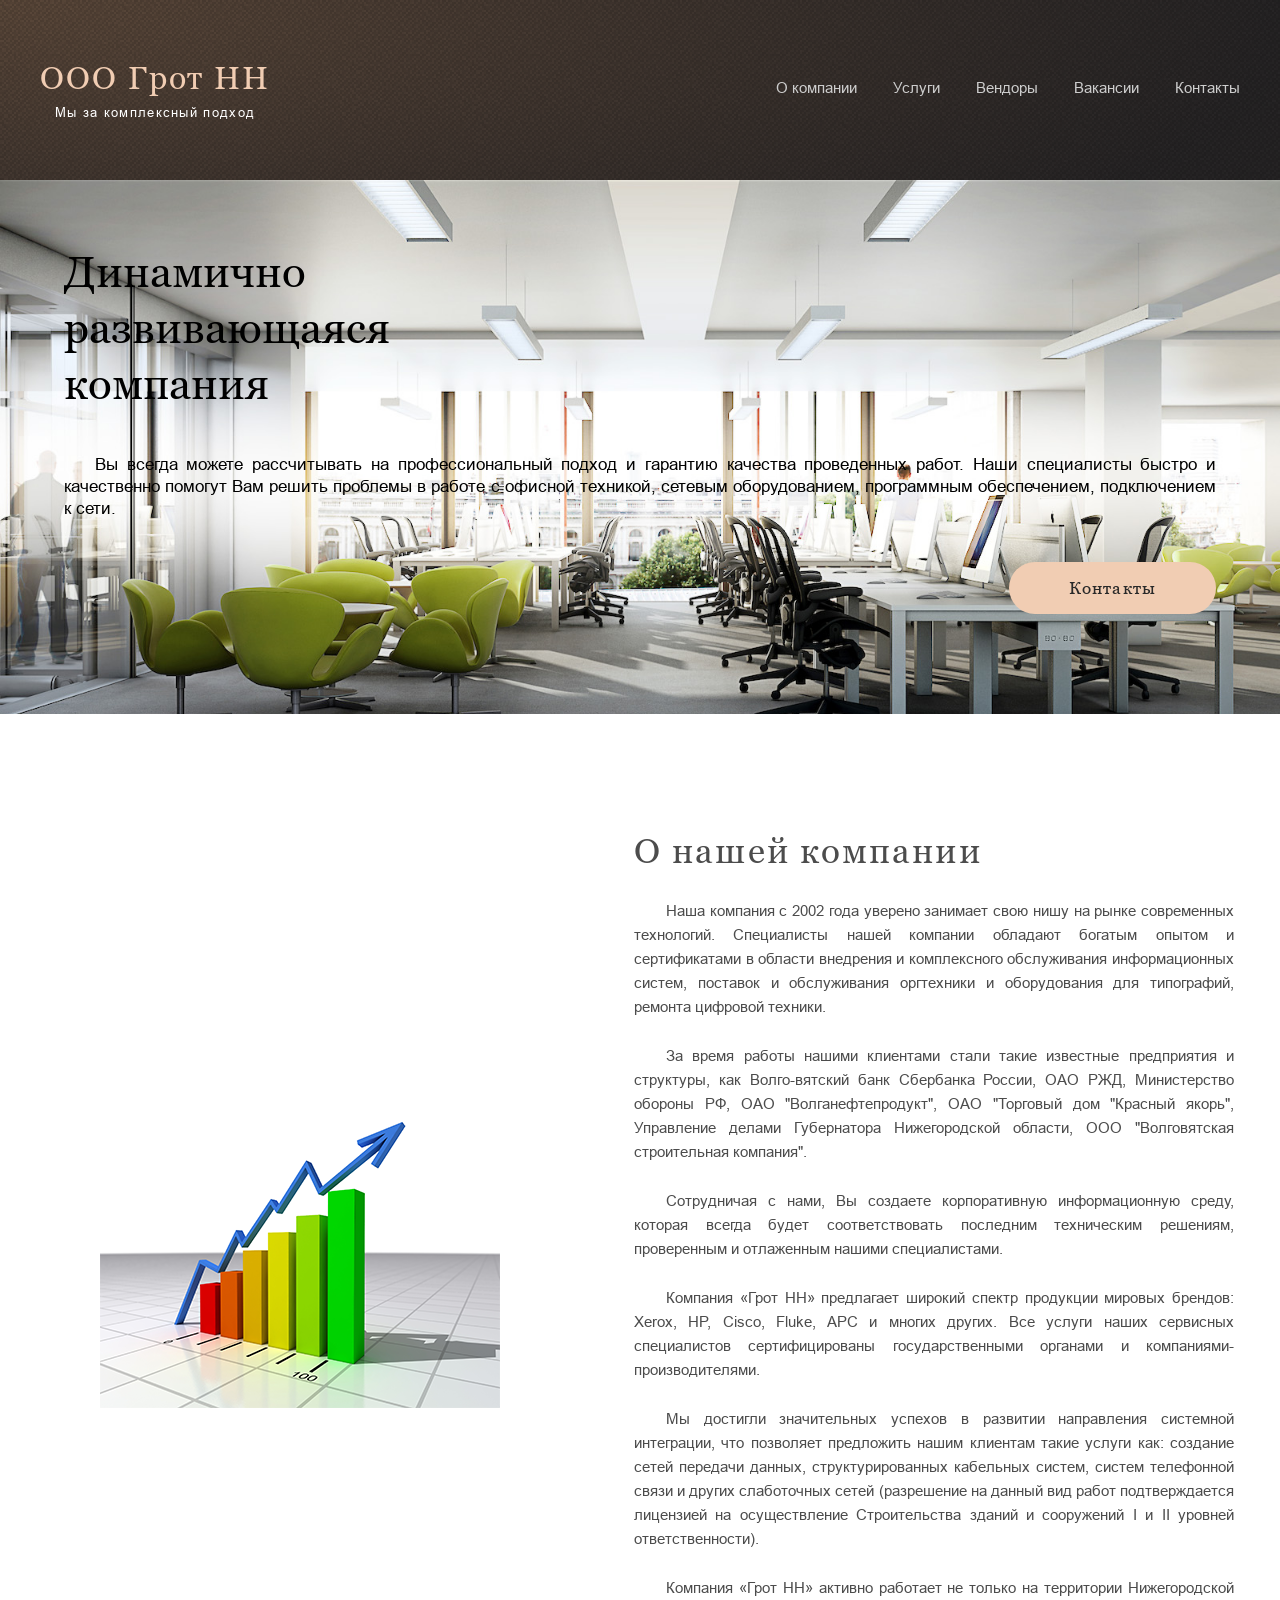
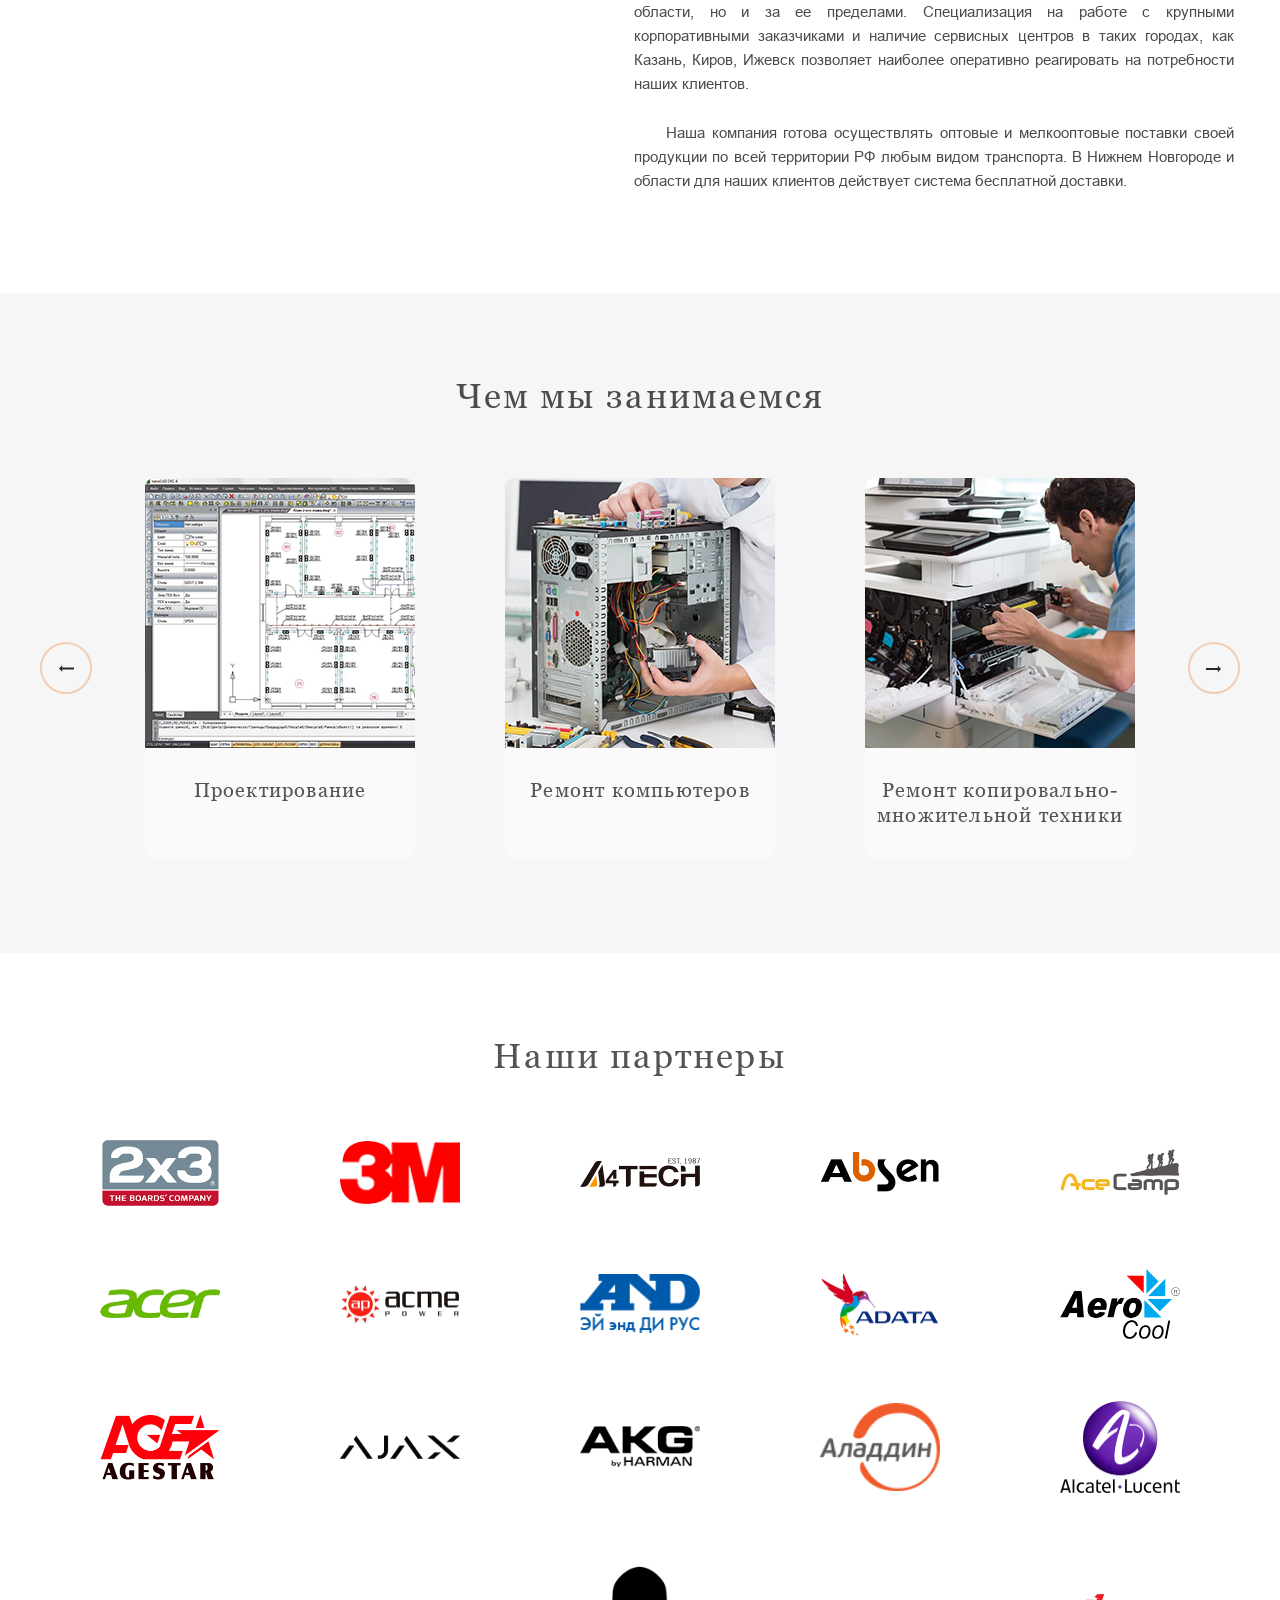
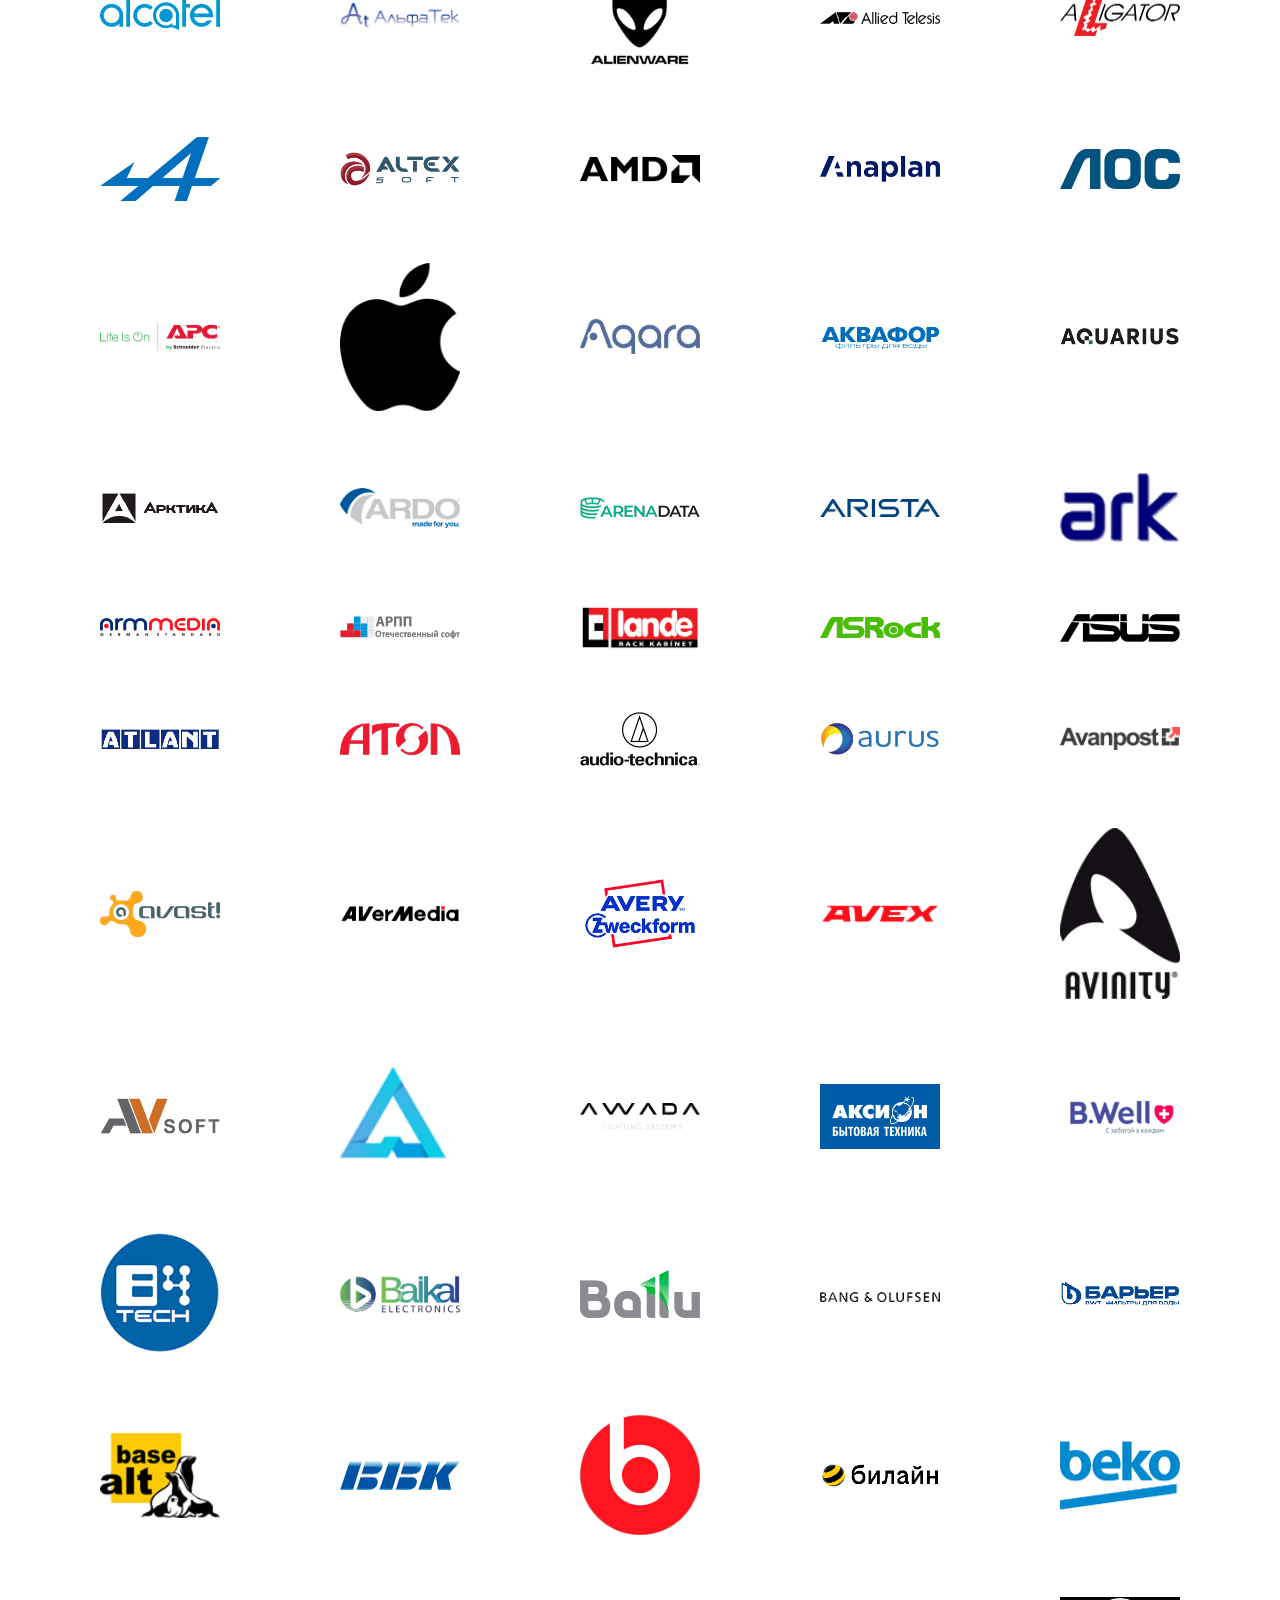
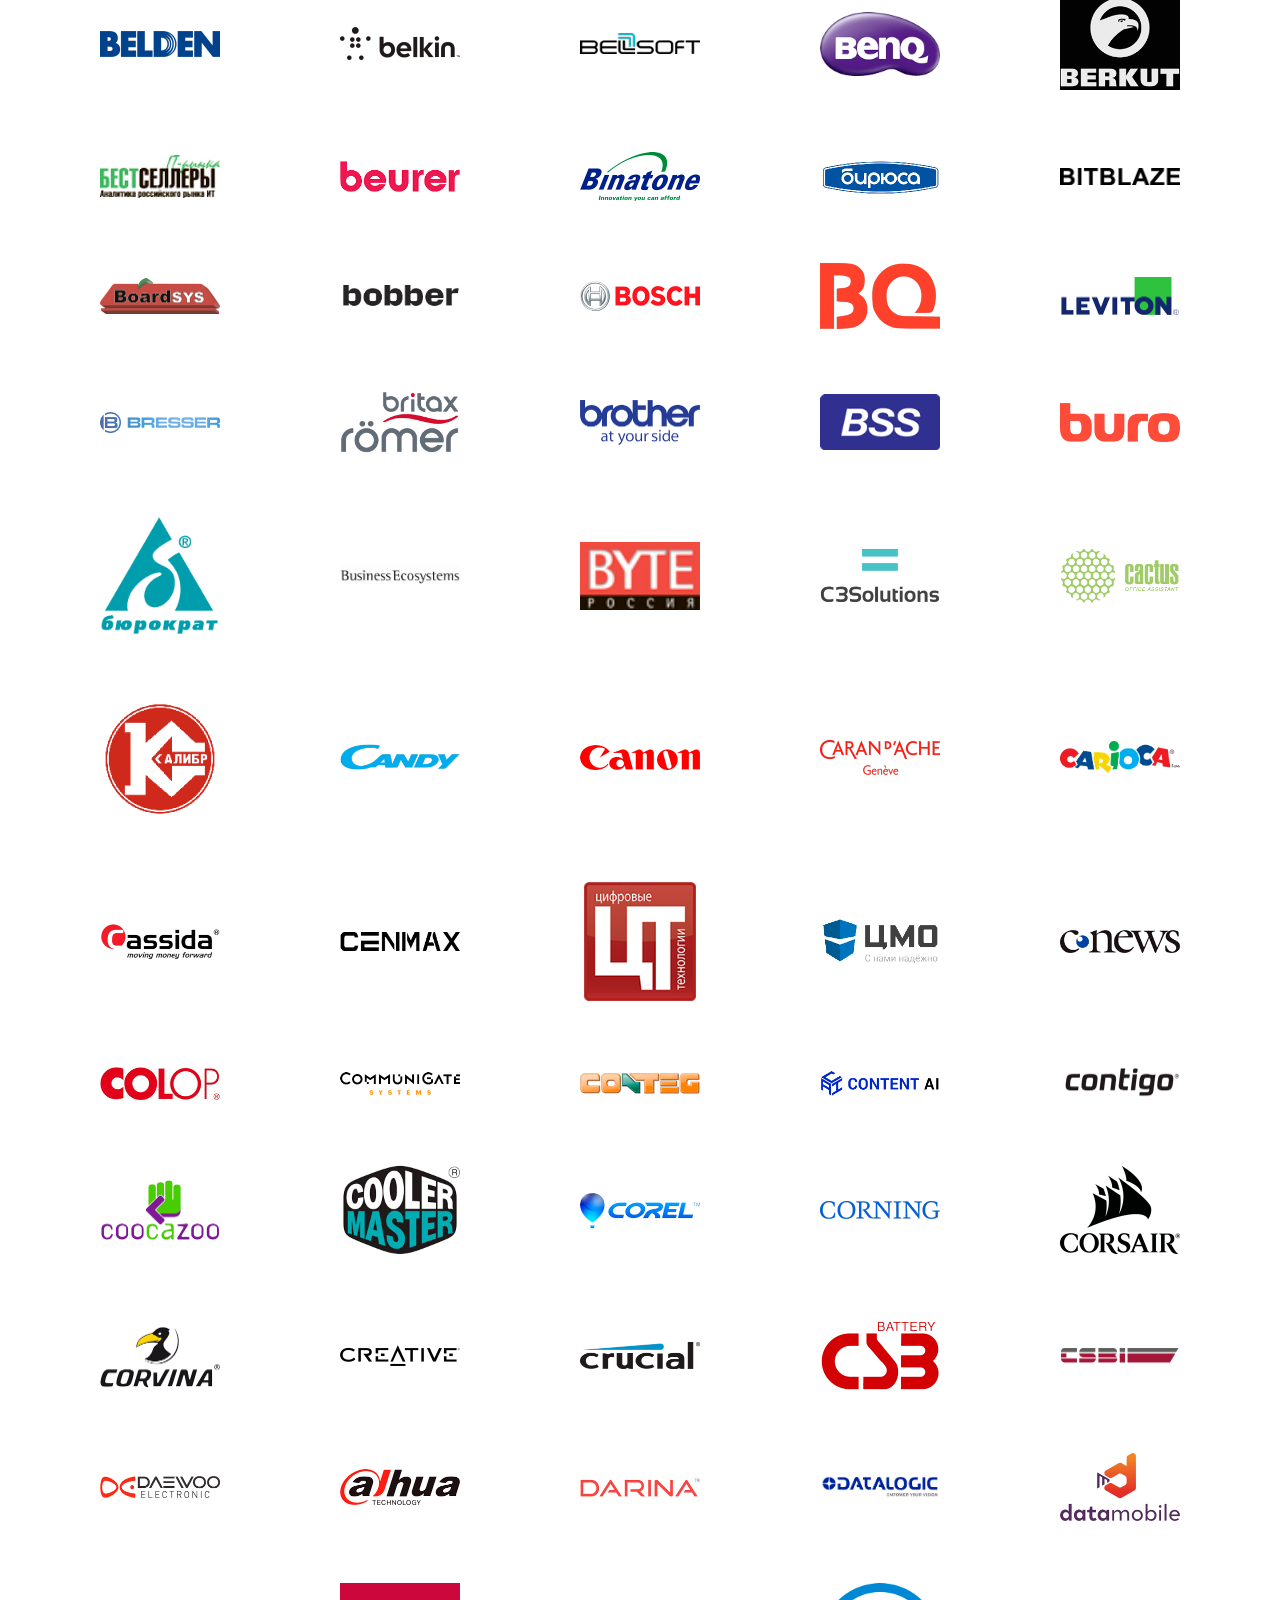
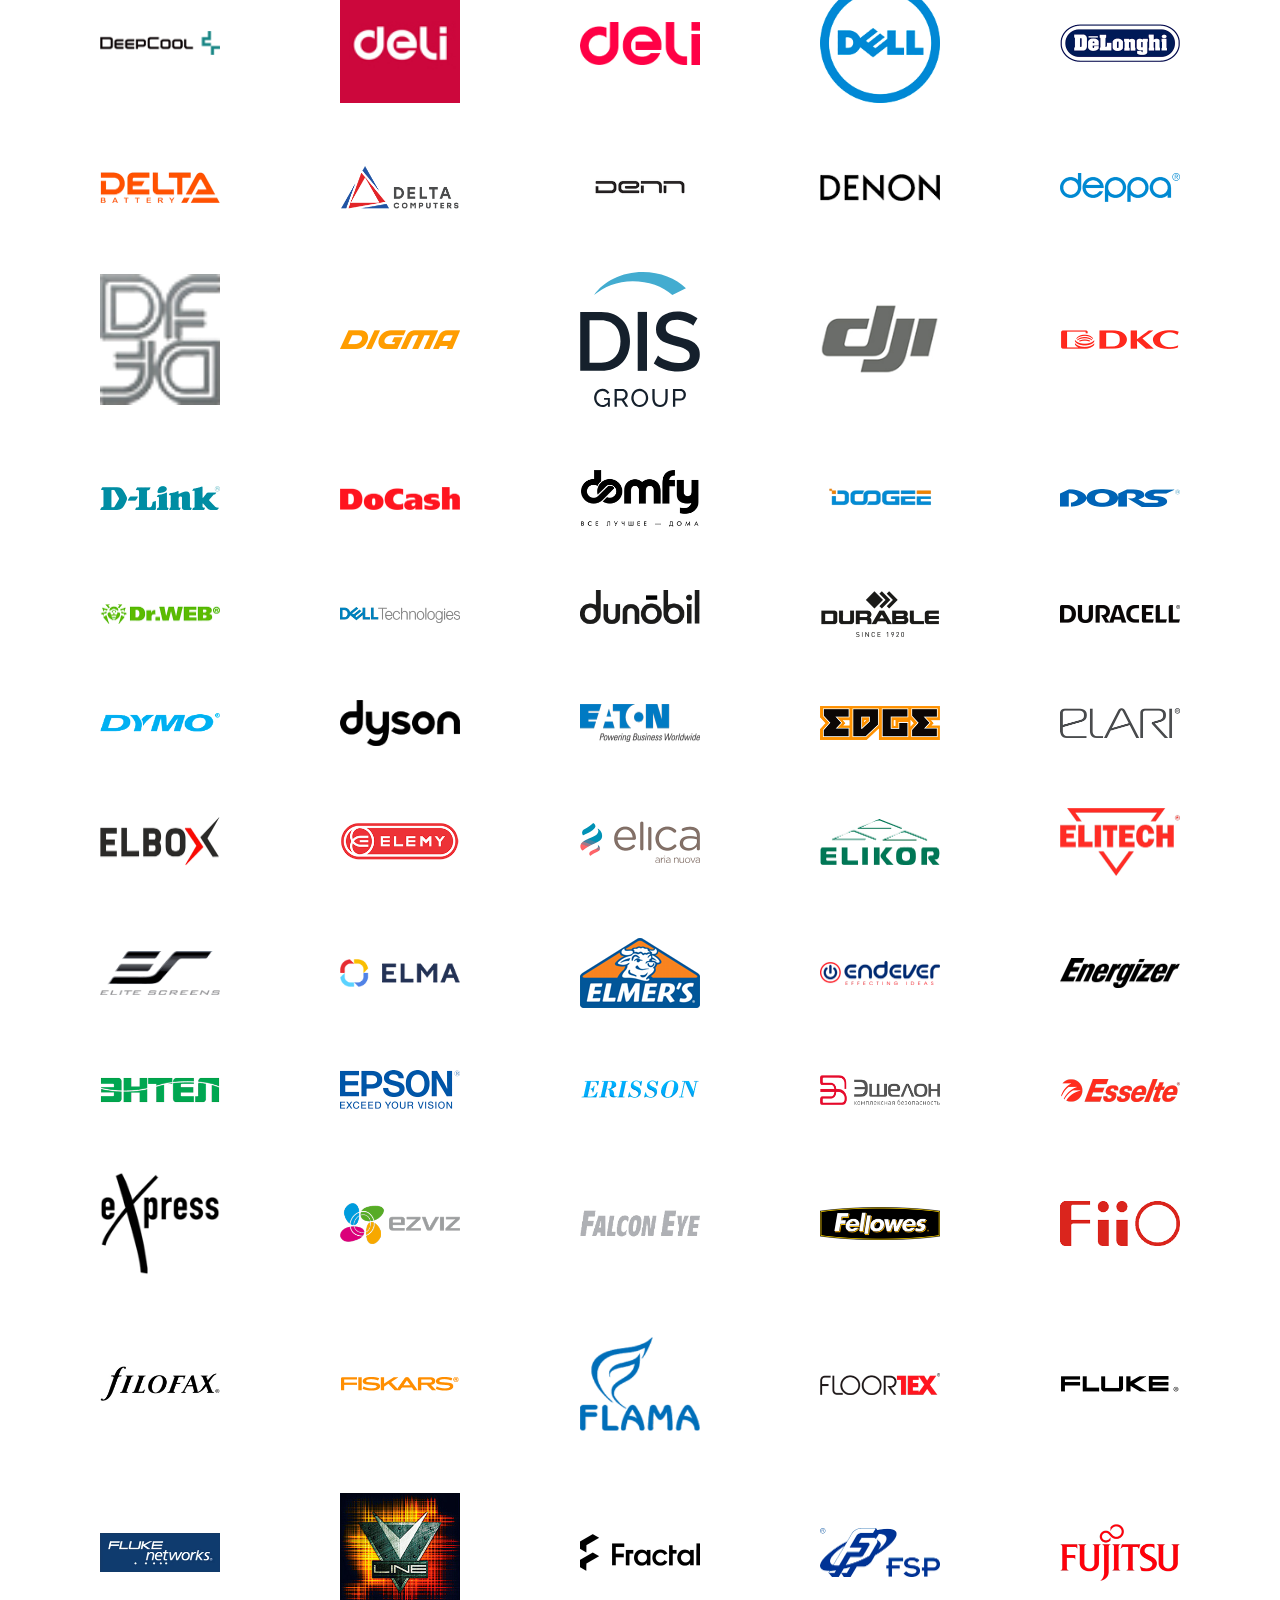
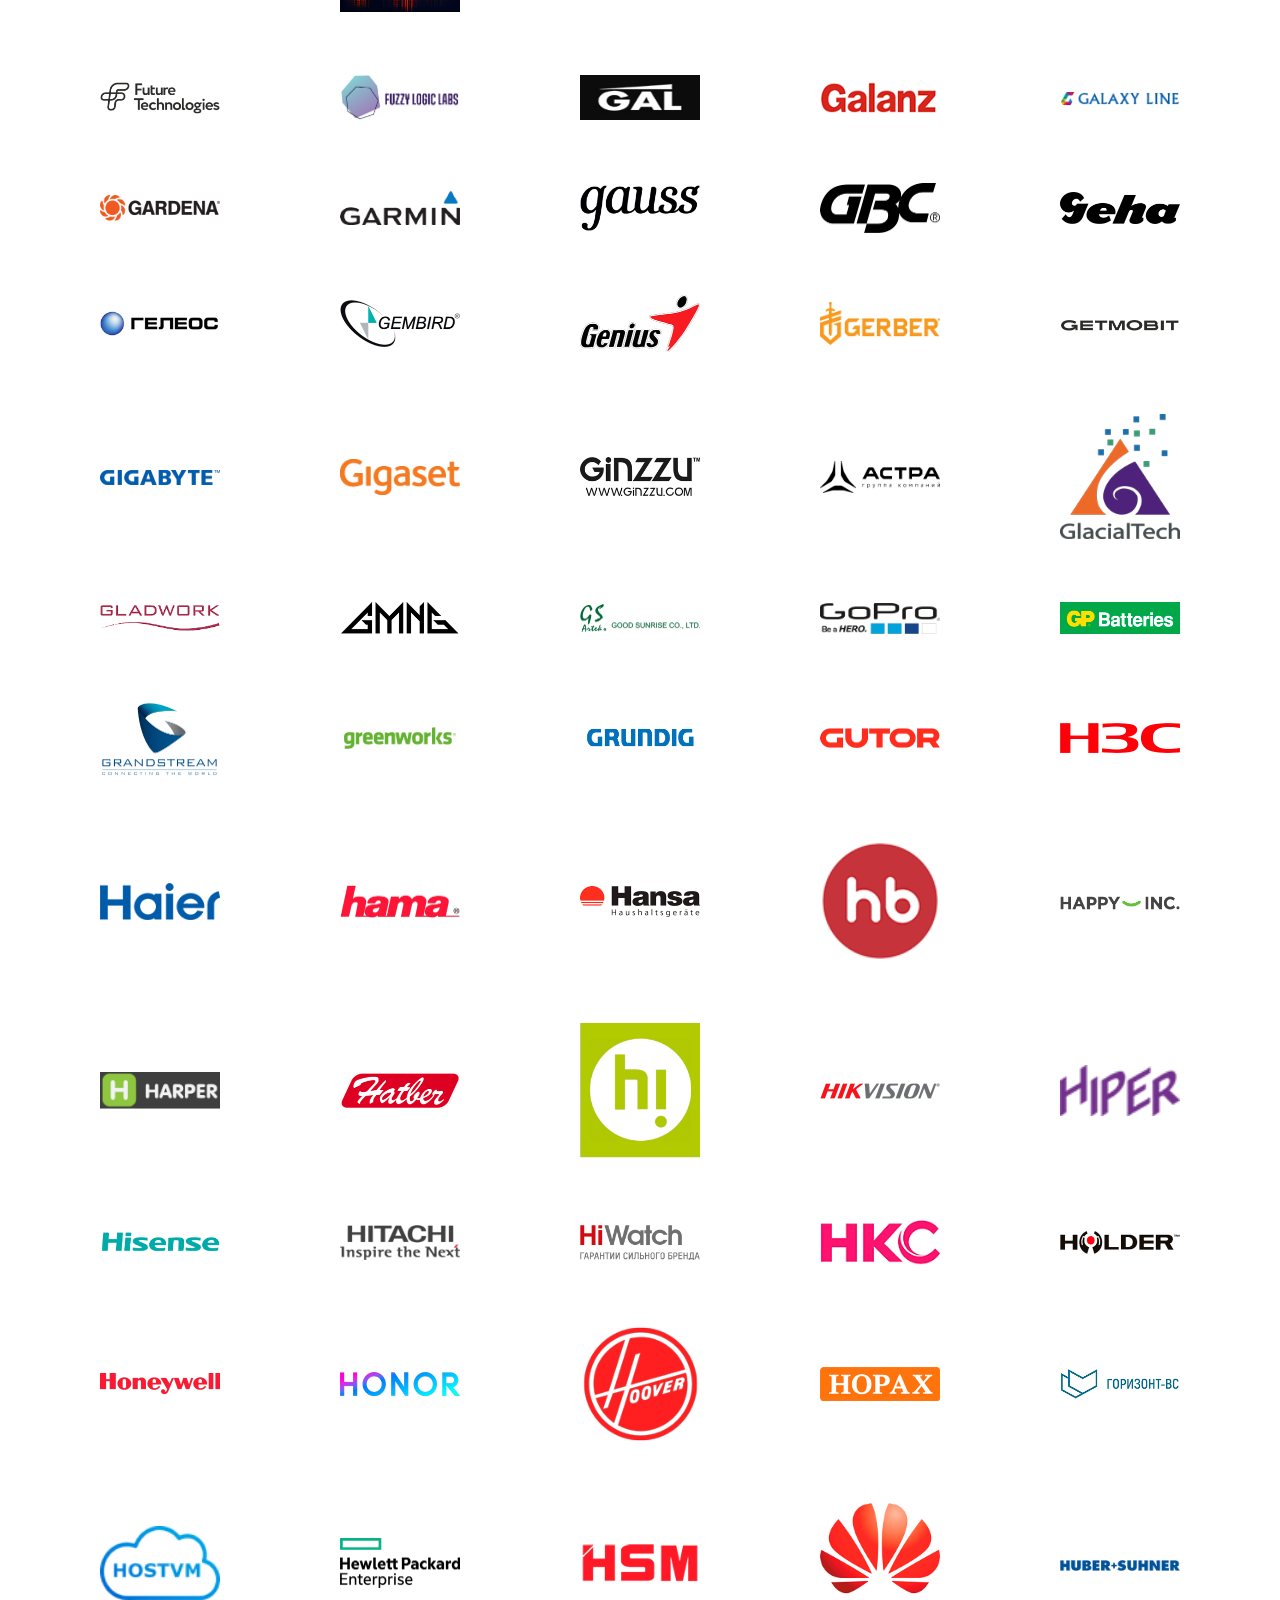
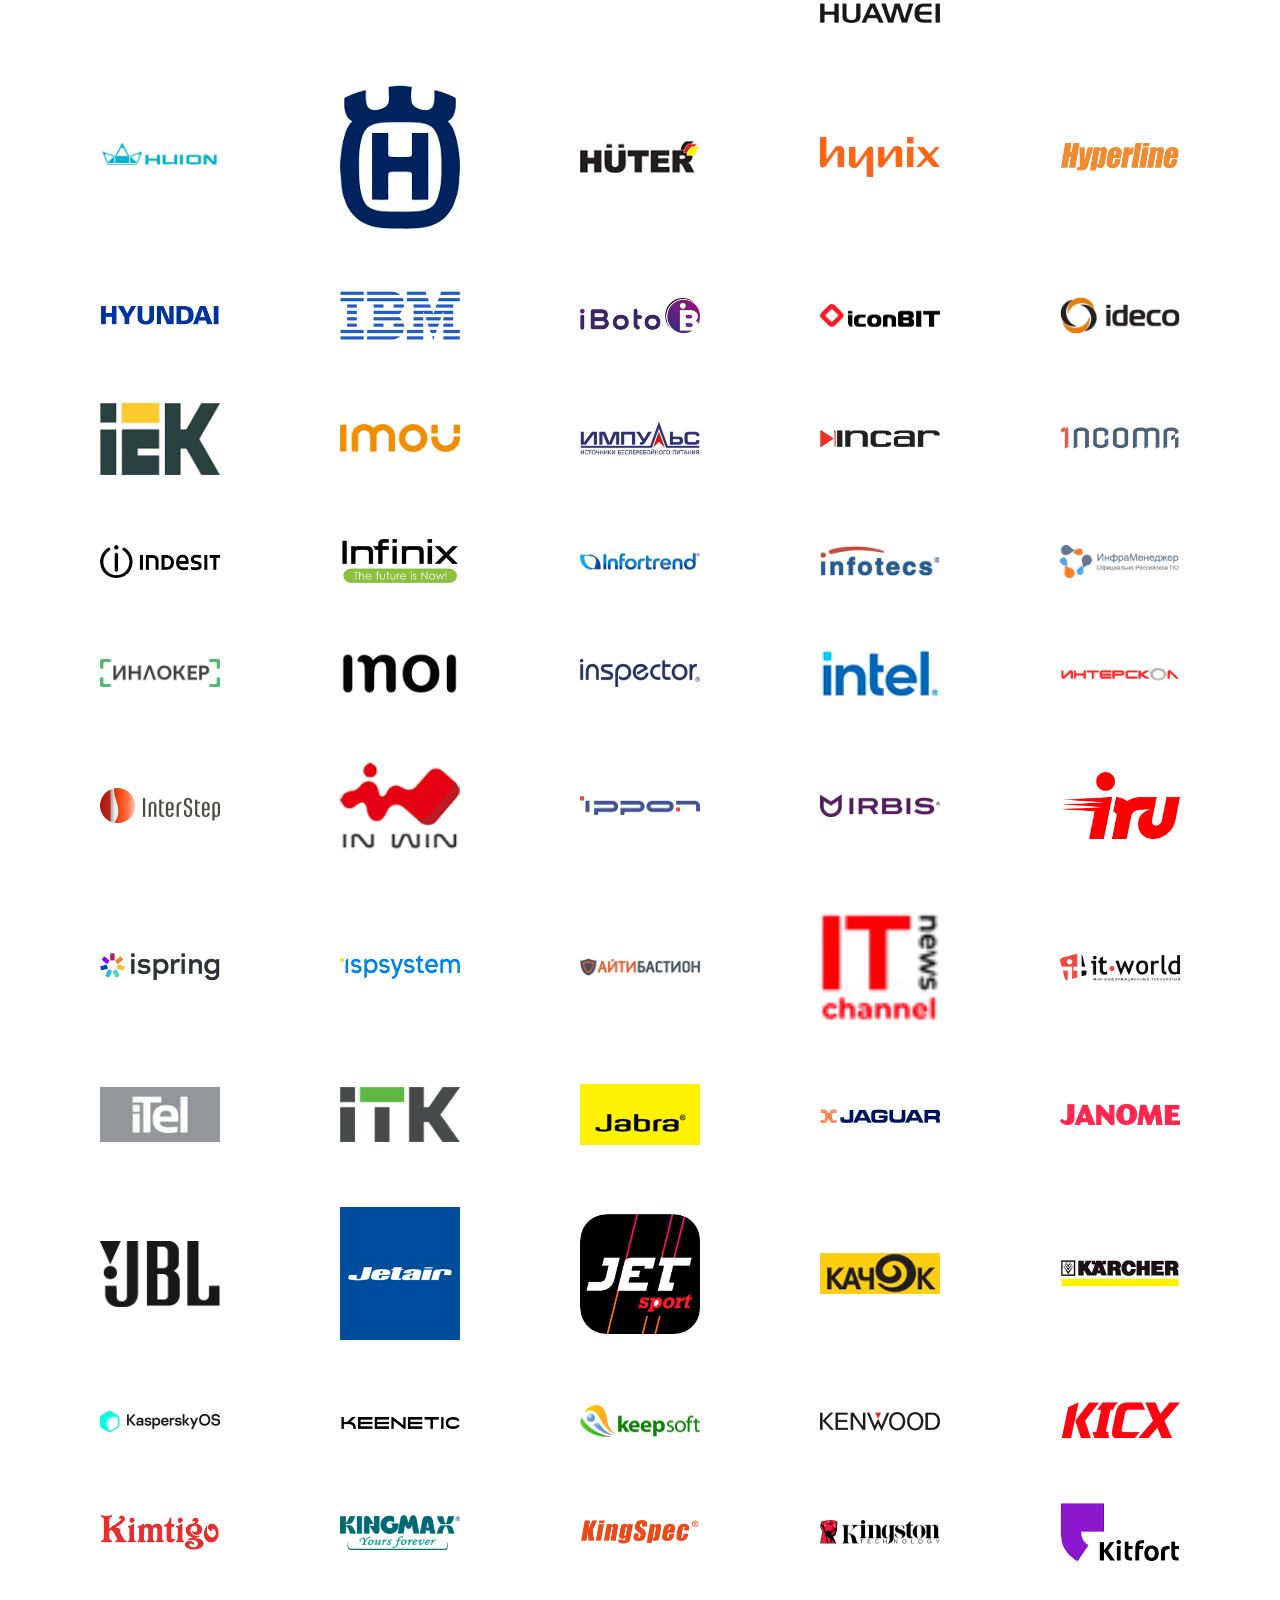
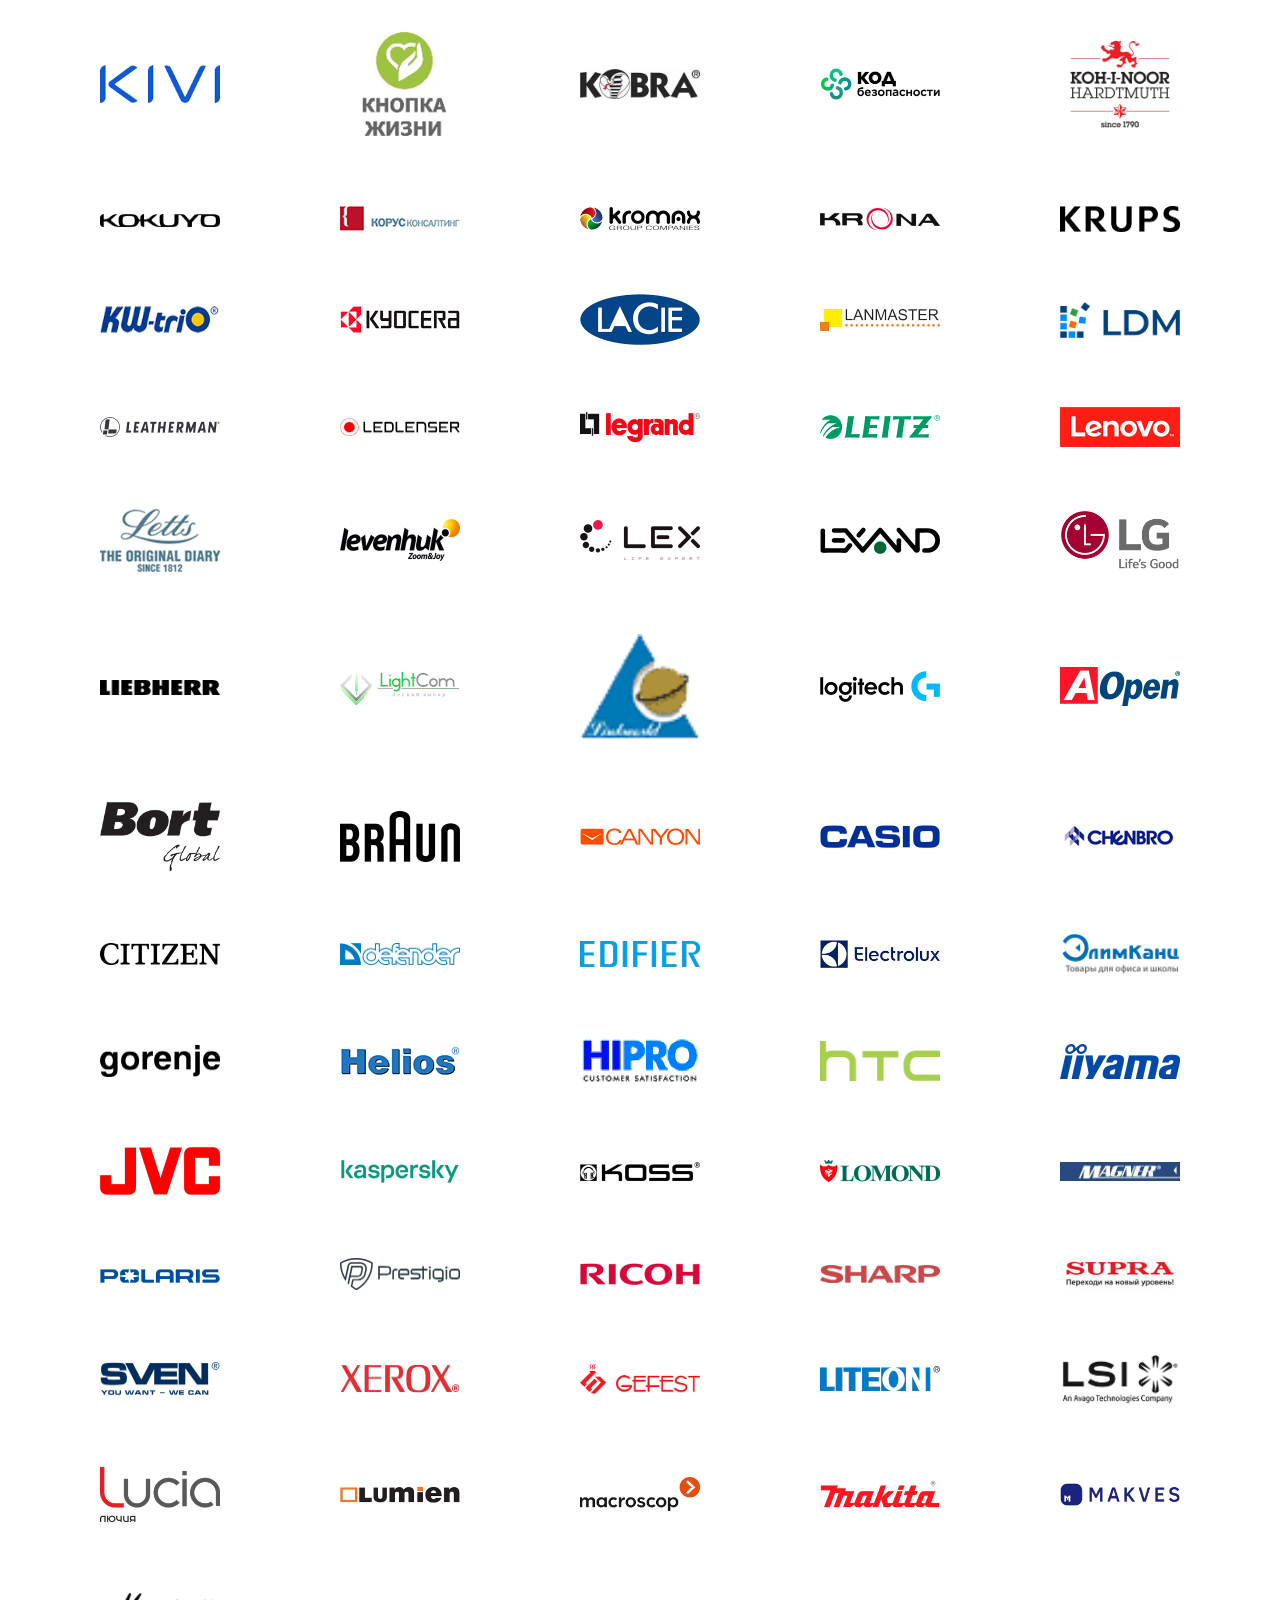
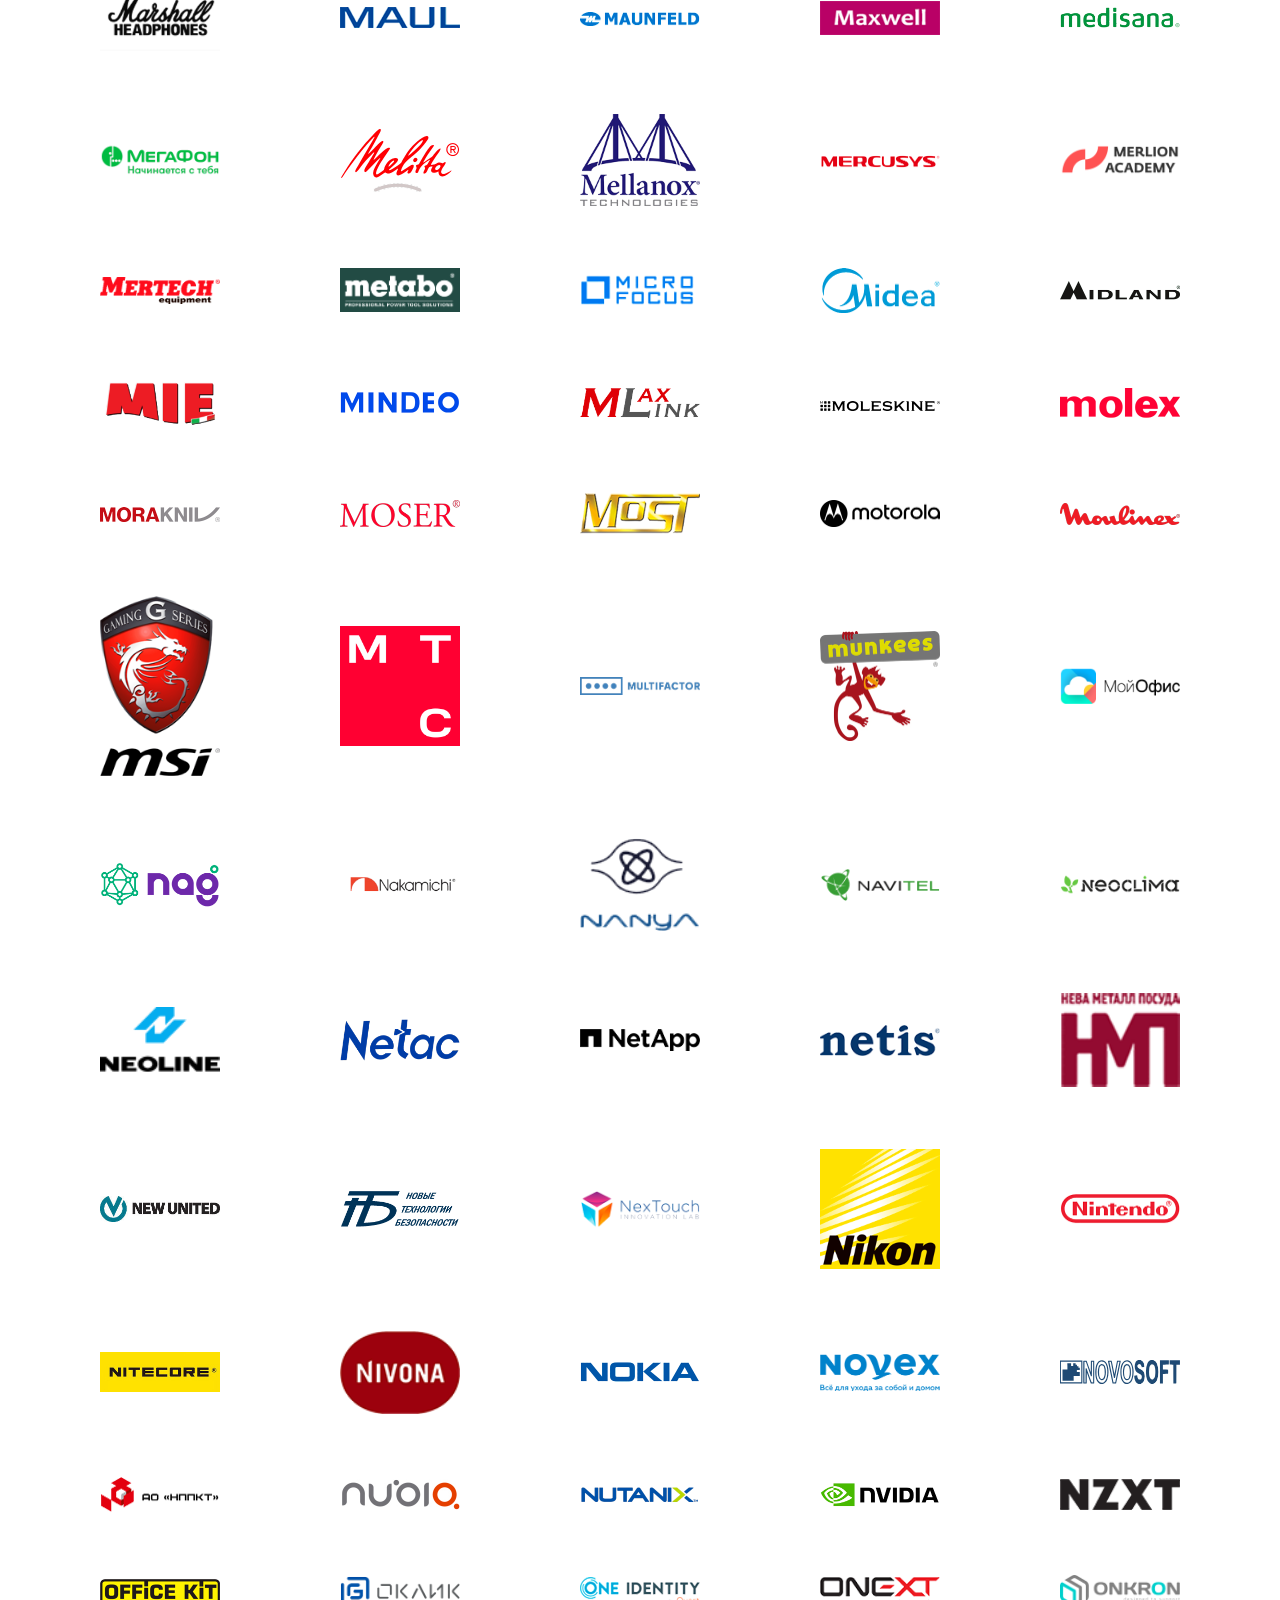
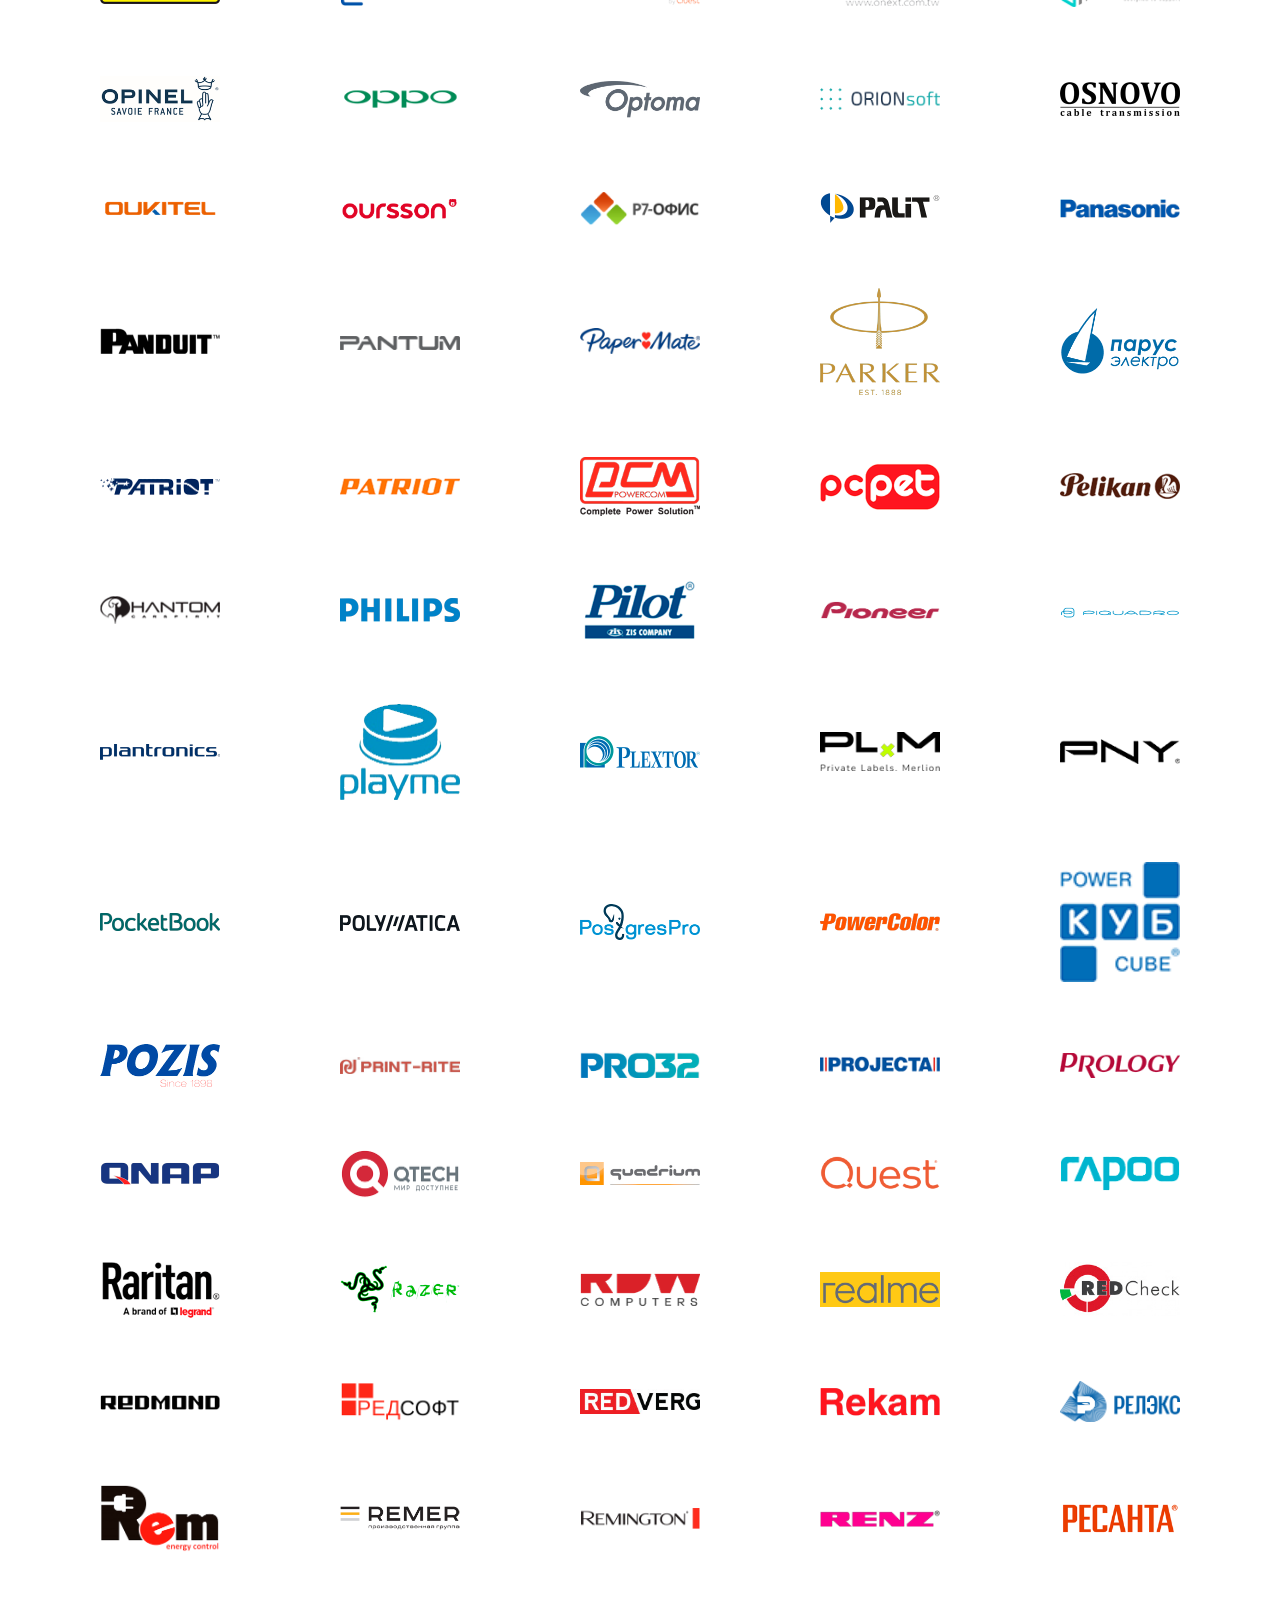
==== index.html @ 2cd5e98f "feat: add stycky header" ====
<!DOCTYPE html>
<html lang="ru">
<head>
  <meta charset="UTF-8">
  <meta http-equiv="X-UA-Compatible" content="IE=edge">
  <meta name="viewport" content="width=device-width, initial-scale=1.0">
  <title>ООО «Грот НН»</title>
  <link rel="icon" href="./assets/icons/favicon.png">
  <link rel="stylesheet" href="./styles/normalize.css">
  <link rel="stylesheet" href="./styles/common_styles.css">
  <link rel="stylesheet" href="./styles/index_style.css">
  <script src="./scripts/burger.js" defer></script>
  <script src="./scripts/slider.js" defer></script>
  <script src="./scripts/vendors.js" defer></script>
</head>
<body class="open">
  <div class="container">
    <header class="header">
      <h1 class="visually-hidden">Сайт ООО Грот НН</h1>
      <div class="blackout"></div>
      <a class="logo">
        <span class="logo__item logo__item_title">ООО Грот НН</span>
        <span class="logo__item logo__item_description">Мы за комплексный подход</span>
      </a>
      <button class="burger-btn" type="button" id="burger"></button>
      <nav class="header__navigation">
        <ul class="header__navigation_list">
          <li class="header__navigation_item">
            <a href="#about" class="header__navigation_item_link header__navigation_item_link_current">
              О компании
            </a>
          </li>
          <li class="header__navigation_item">
            <a href="#services" class="header__navigation_item_link">
              Услуги
            </a>
          </li>
          <li class="header__navigation_item">
            <a href="#vendors" class="header__navigation_item_link">
              Вендоры
            </a>
          </li>
          <li class="header__navigation_item">
            <a href="#vacancies" class="header__navigation_item_link">
              Вакансии
            </a>
          </li>
          <li class="header__navigation_item">
            <a href="#footer" class="header__navigation_item_link">
              Контакты
            </a>
          </li>
        </ul>
      </nav>
    </header>
  </div>

  <main>
    <section class="start-screen">
      <div class="start-screen__wrapper">
        <div class="start-screen__container">
        <h2 class="start-screen__title">Динамично развивающаяся компания</h2>
        <p class="start-screen__description">
          Вы всегда можете рассчитывать на профессиональный подход и гарантию качества проведенных работ. Наши специалисты быстро и качественно помогут Вам решить проблемы в работе с офисной техникой, сетевым оборудованием, программным обеспечением, подключением к сети.
        </p>
        <a href="#footer" class="start-screen_link">Контакты</a>
      </div>
    </div>
  </section>

    <section class="about" id="about">
      <div class="about__container">
        <h3 class="about__title">
          О нашей компании
        </h3>
        <p class="about__description">
          Наша компания c 2002 года уверено занимает свою нишу на рынке современных технологий. Специалисты нашей компании обладают богатым опытом и сертификатами в области внедрения и комплексного обслуживания информационных систем, поставок и обслуживания оргтехники и оборудования для типографий, ремонта цифровой техники.
        </p>
        <p class="about__description">
          За время работы нашими клиентами стали такие известные предприятия и структуры, как Волго-вятский банк Сбербанка России, ОАО РЖД, Министерство обороны РФ, ОАО "Волганефтепродукт", ОАО "Торговый дом "Красный якорь", Управление делами Губернатора Нижегородской области, ООО "Волговятская строительная компания".
        </p>
        <p class="about__description">
          Сотрудничая с нами, Вы создаете корпоративную информационную среду, которая всегда будет соответствовать последним техническим решениям, проверенным и отлаженным нашими специалистами.
        </p>
        <p class="about__description">
          Компания «Грот НН» предлагает широкий спектр продукции мировых брендов: Xerox, HP, Cisco, Fluke, APC и многих других. Все услуги наших сервисных специалистов сертифицированы государственными органами и компаниями-производителями.
        </p>
        <p class="about__description">
          Мы достигли значительных успехов в развитии направления системной интеграции, что позволяет предложить нашим клиентам такие услуги как: создание сетей передачи данных, структурированных кабельных систем, систем телефонной связи и других слаботочных сетей (разрешение на данный вид работ подтверждается лицензией на осуществление Строительства зданий и сооружений I и II уровней ответственности).
        </p>
        <p class="about__description">
          Компания «Грот НН» активно работает не только на территории Нижегородской области, но и за ее пределами. Специализация на работе с крупными корпоративными заказчиками и наличие сервисных центров в таких городах, как Казань, Киров, Ижевск позволяет наиболее оперативно реагировать на потребности наших клиентов.
        </p>
        <p class="about__description">
          Наша компания готова осуществлять оптовые и мелкооптовые поставки своей продукции по всей территории РФ любым видом транспорта. В Нижнем Новгороде и области для наших клиентов действует система бесплатной доставки.
        </p>
      </div>
    </section>

    <div class="services__container" id="services">
      <section class="services">
        <h3 class="services__title">
          Чем мы занимаемся
        </h3>
        <div class="services__slider">
          <button class="services__slider_arrow services__slider_left-arrow" type="button">
            <svg width="15" height="9" viewBox="0 0 14 6" xmlns="http://www.w3.org/2000/svg">
              <path d="M14 2V4H3V6L0 3L3 0V2H14Z"/>
            </svg>
          </button>
          <div class="services__slider_wrapper">
            <ul class="services__slider_list">
            </ul>
          </div>
          <button class="services__slider_arrow services__slider_right-arrow" type="button">
            <svg width="15" height="12" viewBox="0 0 14 6" xmlns="http://www.w3.org/2000/svg">
              <path d="M14 2V4H3V6L0 3L3 0V2H14Z"/>
            </svg>
          </button>
        </div>
        <!-- <a href="services.html" class="services__more_link">Get to know the rest</a> -->
      </section>
    </div>

    <section class="vendors" id="vendors">
      <h3 class="vendors__title">
        Наши партнеры
      </h3>
      <ul class="vendors__list"></ul>
    </section>

    <div class="vacancies__container" id="vacancies">
      <section class="vacancies">
        <div class="vacancies__wrapper">
          <h3 class="vacancies__title">
            Вакансии компании
          </h3>
          <span class="vacancies__bank">Менеджер / Manager</span>
          <a class="vacancies__bank_link">Зарплата сдельная</a>
          <p class="vacancies__info">
            Legal information and lorem ipsum dolor sit amet, consectetur 
            adipiscing elit. Maecenas a ipsum at libero sagittis dignissim 
            sed ac diam. Praesent ultrices maximus tortor et vulputate. 
            Interdum et malesuada fames ac ante ipsum primis in faucibus.
          </p>
        </div>
      </section>
    </div>
  </main>

  <footer class="footer__container" id="footer">
    <div class="footer">
      <ul class="footer__list">
        <li class="footer__item footer__item_contacts">
          <h3 class="footer__title">Для вопросов и заявок</h3>
          <a href="mailto:sales4@grotnn.ru" class="footer__data footer__data_mail">sales4@grotnn.ru</a>
          <a href="tel:+78312159009" class="footer__data footer__data_tel">+7 831 215 90 09</a>
        </li>
        <li class="footer__item footer__item_locations">
          <h3 class="footer__title">Мы ждём Вас по адресу</h3>
          <a href="https://yandex.ru/maps/-/CCUs44DxhA" class="footer__data footer__data_locations_boston" target="_blank">Нижний Новгород, ул. Есенина, д.41</a>
        </li>
        <li class="footer__item footer__item_image"></li>
      </ul>
    </div>
  </footer>
</body>
</html>
---- styles/common_styles.css ----
@font-face {
  font-family: "Arial";
  font-style: normal;
  font-weight: 400;
  src: local('Arial'), local('ArialMT');
  src: url(../assets/fonts/arial\ regular.woff2) format("woff2");
  font-display: swap;
}

@font-face {
  font-family: "Arial";
  font-style: italic;
  font-weight: 400;
  src: local('Arial'), local('ArialMT');
  src: url(../assets/fonts/arial\ italic.woff2) format("woff2");
  font-display: swap;
}

@font-face {
  font-family: "Georgia";
  font-style: normal;
  font-weight: 400;
  src: local('Georgia');
  src: url(../assets/fonts/georgia\ regular.woff2) format("woff2");
  font-display: swap;
}

@font-face {
  font-family: "Georgia";
  font-style: normal;
  font-weight: 700;
  src: local('Georgia');
  src: url(../assets/fonts/georgia\ bold.woff2) format("woff2");
  font-display: swap;
}

html {
  height: 100%;
  scroll-behavior: smooth;
}

body {
  display: flex;
  flex-direction: column;
  box-sizing: border-box;
  width: 100%;
  min-height: 100%;
  margin: 0 auto;

  font-family: "Arial", sans-serif;
  font-style: normal;
  font-size: 15px;
  line-height: 24px;
  font-weight: 400;
  color: #4c4c4c;

  background-color: #ffffff;  
}

.lock {
  width: 100vw;
  height: 100vh;
  overflow: hidden;
}

.visually-hidden {
  position: absolute;

  width: 1px;
  height: 1px;
  margin: -1px;
  padding: 0;
  overflow: hidden;

  white-space: nowrap;

  border: 0;

  clip: rect(0 0 0 0);
  -webkit-clip-path: inset(100%);
          clip-path: inset(100%);
}

.blackout {
  display: none;
}

.blackout_active {
  display: block;
  position: fixed;
  width: 100%;
  height: 100%;
  overflow: hidden;
  top: 0;
  left: 0;
  z-index: 1;

  background-color: rgba(41, 41, 41, 0.6);
}

.blackout_active:hover {
  cursor: pointer;
}

.modal {
  display: none;
  position: fixed;
  width: 900px;
  left: 50%;
  top: 50%;
  transform: translate(-50%, -50%);
  z-index: 2;

  background-color: transparent;
}

.modal_active {
  display: block;
}

.modal__button {
  position: absolute;
  box-sizing: border-box;
  width: 52px;
  height: 52px;
  font-size: 28px;
  padding: 10px 14px;
  top: -52px;
  right: -42px;

  transform: rotate(45deg);
  background-color: transparent;
  border-radius: 50%;
  border: 2px solid #f1cdb3;

  cursor: pointer;
}

.modal__button-hover {
  background-color: #fddcc4;
  border-color: #fddcc4;
}

.modal__button:hover {
  background-color: #fddcc4;
  border-color: #fddcc4;
}

.modal__container {
  display: flex;
  width: 900px;

  font-family: 'Georgia', serif;
  font-style: normal;
  font-weight: 400;
  font-size: 15px;
  line-height: 17px;
  letter-spacing: 0.06em;

  background-color: #ffffff;
  color: #000000;
  border-radius: 9px;
}

.modal__image {
  width: 500px;
  height: 500px;
  margin: auto 0;

  border-top-left-radius: 9px;
  border-bottom-left-radius: 9px;
}

.modal__content {
  padding-top: 50px;
  padding-left: 29px;
  padding-right: 20px;
}

.modal__title {
  margin: 0;
  margin-bottom: 9px;

  font-weight: 400;
  font-size: 35px;
  line-height: 130%;
  letter-spacing: 0.06em;
}

.modal__subtitle {
  font-size: 20px;
  line-height: 115%;
  letter-spacing: 0.06em;
}

.modal__description {
  margin: 40px 0;
}

.modal__list {
  margin: 0;
  padding: 0;

  list-style-type: none;
}

.modal__item {
  position: relative;
  margin-bottom: 11px;
  padding-left: 14px;
}

.modal__item::before {
  position: absolute;
  content: '';
  width: 4px;
  height: 4px;
  top: 7px;
  left: 0;

  background-color: #f1cdb3;
  border-radius: 50%;
}

@media (max-width: 1279px) {
  .modal {
    width: 682px;
    left: calc(50% + 21px);
  }

  .modal__button {
    top: -52px;
    right: 10px;
  }
  
  .modal__container {
    width: 630px;
  }
  
  .modal__image {
    width: 350px;
    height: 350px;
  }
  
  .modal__content {
    padding: 10px;
  }
  
  .modal__description {
    margin: 20px 0;
  }
  
  .modal__item {
    margin-bottom: 5px;
  }  
}

@media (max-width: 767px) {
  .modal {
    width: 271px;
    left: calc( 50% + 15px );
  }

  .modal__button {
    right: 0px;
  }
  
  .modal__container {
    width: 240px;
  }
  
  .modal__image {
    display: none;
  }

  .modal__title {
    text-align: center;
  }
  
  .modal__subtitle {
    display: block;

    text-align: center;
  }
  
  .modal__description {
    margin-bottom: 24px;

    text-align: justify;
  }
  
  .modal__item {
    margin-bottom: 5px;
  }  
}
---- styles/index_style.css ----
.container {
  position: fixed;
  width: 100%;
  margin: 0 auto;

  background: url(../assets/icons/noise_transparent@2x.png), radial-gradient(100% 215.42% at 0% 0%, #5B483A 0%, #262425 100%);

  z-index: 1;
}

/* -----HEADER----- */

.header {
  display: flex;
  justify-content: space-between;
  width: 1200px;
  height: 60px;
  margin: 60px auto;
}

.header__burger-menu {
  display: none;
}

.logo {
  display: flex;
  flex-direction: column;
}

.logo:hover {
  cursor: pointer;
}

.logo__item_title {
  margin: 0;
  margin-bottom: 10px;

  font-family: 'Georgia', serif;
  font-style: normal;
  font-weight: 400;
  font-size: 32px;
  line-height: 110%;
  letter-spacing: 0.06em;

  color: #f1cdb3;
}

.logo__item_description {
  font-family: 'Arial', sans-serif;
  font-style: normal;
  font-weight: 400;
  font-size: 13px;
  line-height: 14.95px;
  letter-spacing: 0.1em;
  text-align: center;

  color: #ffffff;
}

.burger-btn {
  display: none;
}

.header__navigation {
  margin: 0;
  padding: 0;
}

.header__navigation_list {
  display: flex;
  height: 60px;
  list-style-type: none;
  margin: 0;
  padding: 0;
}

.header__navigation_item {
  margin: 16px 0 18px;
}

.header__navigation_item:not(:last-child) {
  margin-right: 36px;
}

.header__navigation_item_link {
  padding-bottom: 3px;
  text-decoration: none;
  color: #cdcdcd;
}

.header__navigation_item_link:hover {
  color: #fafafa;

  cursor: pointer;
}

.header__navigation_item_link:active {
  color: #fafafa;
  border-bottom: 3px solid #f1cdb3;
  
  transition: 0.3s;
}

/* -----START-SCREEN----- */

.start-screen {
  background-image: url('../assets/images/office2.jpg');
  background-repeat: no-repeat;
  background-size: cover;
  margin-top: 180px;
}

.start-screen__wrapper {
  width: 1280px;
  margin: 0 auto;
}

.start-screen__container {
  display: flex;
  flex-direction: column;
  gap: 42px;
  width: 90%;
  margin: 0 auto;
  padding: 64px 0 100px;

}

.start-screen__title {
  width: 330px;
  margin: 0;

  font-family: 'Georgia', serif;
  font-style: normal;
  font-weight: 400;
  font-size: 44px;
  line-height: 56px;

  color: #000000;
}

.start-screen__description {
  margin: 0;

  font-size: 17px;
  line-height: 22px;
  text-indent: 31px;
  text-align: justify;

  color: #000000;
}

.start-screen_link {
  display: block;
  box-sizing: border-box;
  text-align: center;
  align-self: flex-end;
  
  width: 207px;
  height: 52px;
  padding: 15px 44px;

  font-family: 'Georgia';
  font-style: normal;
  font-weight: 400;
  font-size: 17px;
  line-height: 22.1px;
  letter-spacing: 0.06em;
  text-decoration: none;

  background-color: #f1cdb3;
  color: #292929;
  border-radius: 100px;
}

.start-screen_link:hover {
  background-color: #fddcc4;
}

.start-screen__image {
  width: 698px;
  height: 728px;
}

/* -----ABOUT----- */

.about {
  width: 1280px;
  margin: 0 auto 100px;
  padding-top: 100px;
  scroll-margin-top: 180px;

  background-image: url(../assets/images/diagram.png);
  background-repeat: no-repeat;
  background-position: 100px;
}

.about__container {
  display: flex;
  flex-direction: column;
  gap: 25px;
  padding-top: 14px;
  padding-left: 634px;
  width: 600px;
}

.about__title {
  margin: 0;

  font-family: 'Georgia';
  font-style: normal;
  font-weight: 400;
  font-size: 35px;
  line-height: 45.5px;
  letter-spacing: 0.06em;
}

.about__description {
  margin: 0;
  text-indent: 32px;
  text-align: justify;
}

/* -----SERVICES----- */

.services__container {
  width: 100%;
  scroll-margin-top: 180px;

  background-color: #f6f6f6;
}

.services {
  width: 1280px;
  margin: 0 auto;
  padding-bottom: 100px;
}

.services__title {
  width: 400px;
  margin: 0 auto;
  padding-top: 80px;
  padding-bottom: 60px;

  font-family: 'Georgia';
  font-style: normal;
  font-weight: 400;
  font-size: 35px;
  line-height: 45.5px;
  letter-spacing: 0.06em;
  
  text-align: center;
}

.services__slider {
  height: 375px;
  display: flex;
  flex-wrap: wrap;
  justify-content: space-between;
}

.services__slider_arrow {
  width: 52px;
  height: 52px;
  margin: auto 0;
  padding: 0;

  border: 2px solid #f1cdb3;
  border-radius: 50%;
  fill: #292929;
  background-color: #f6f6f6;

  cursor: pointer;
}

.services__slider_arrow:hover {
  border-color:  #fddcc4;
  background-color: #fddcc4;
}

.services__slider_arrow:disabled {
  border-color:  #cdcdcd;
  fill: #cdcdcd;
}

.services__slider_left-arrow {
  margin-left: 40px;
}

.services__slider_right-arrow {
  margin-right: 40px;

  transform: rotate(180deg);
}

.services__slider_wrapper {
  width: 990px;
  overflow: hidden;
}

.services__slider_list {
  position: relative;
  width: 990px;
  margin: 0;
  left: -1080px;
  padding: 0;
  display: flex;
  column-gap: 90px;
  justify-content: space-between;
}

@keyframes move-right {
  from {left: -1080px;}
  to {left: -2160px;}
}

.transition-right {
  animation-name: move-right;
  animation-duration: 3s;
}

@keyframes move-left {
  from {left: -1080px;}
  to {left: 0px;}
}

.transition-left {
  animation-name: move-left;
  animation-duration: 3s;
}

.services__slider_item {
  list-style-type: none;
}

.services__slider_item_link {
  display: flex;
  flex-direction: column;
  justify-content: space-between;

  text-decoration: none;

  background-color: #fafafa;
  border-radius: 9px;
}

.services__slider_item_link:hover {
  background-color: #ffffff;
  box-shadow: 0px 2px 35px 14px rgba(13, 13, 13, 0.04);

  cursor: pointer;
}

.services__slider_item_image {
  margin-bottom: 30px;

  border-radius: 9px 9px 0px 0px;
}

.services__slider_item_name {
  height: 50px;
  margin: 0;
  margin-bottom: 30px;

  font-family: 'Georgia', serif;
  font-style: normal;
  font-weight: 400;
  font-size: 20px;
  line-height: 25px;
  text-align: center;
  letter-spacing: 0.06em;

  color: #545454;
}

.services__slider_item_button {
  padding: 13px 42px;
  margin: 0 auto;
  margin-bottom: 30px;

  font-family: 'Georgia', serif;
  font-style: normal;
  font-weight: 400;
  font-size: 17px;
  line-height: 22.1px;
  letter-spacing: 0.06em;

  border: 2px solid #f1cdb3;
  border-radius: 100px;
  color: #292929;
}

.services__slider_item_link:hover .services__slider_item_button {
  border: 2px solid #fddcc4;
  background-color: #fddcc4;
}

.services__more_link {
  display: block;
  box-sizing: border-box;
  width: 261px;
  height: 52px;
  margin: 0 auto;
  padding: 15px 44px;

  font-family: 'Georgia', serif;
  font-style: normal;
  font-weight: 400;
  font-size: 17px;
  line-height: 22.1px;
  letter-spacing: 0.06em;
  text-decoration: none;
  text-align: center;

  background-color: #f1cdb3;
  border-radius: 100px;
  color: #292929;
}

.services__more_link:hover {
  background-color: #fddcc4;
}

/* -----VENDORS----- */

.vendors {
  width: 1280px;
  margin: 0 auto 100px;
  padding-top: 80px;
  scroll-margin-top: 180px;
}

.vendors__title {
  width: 310px;
  margin: 0 auto;
  margin-bottom: 60px;

  font-family: 'Georgia', serif;
  font-style: normal;
  font-weight: 400;
  font-size: 35px;
  line-height: 45px;
  text-align: center;
  letter-spacing: 0.06em;

  color: #545454;
}

.vendors__list {
  display: flex;
  flex-wrap: wrap;
  justify-content: center;
  align-items: center;
  column-gap: 120px;
  row-gap: 55px;
  list-style-type: none;
  margin: 0;
  padding: 0 20px;
}

.vendors__item {
  display: block;
  box-sizing: border-box;
  width: 120px;
  height: 113px;
  padding-top: 90px;
  min-width: 60px;

  background-repeat: no-repeat;
  background-position: center;
  background-size: contain;
}

.vendors__item_image {
  width: 120px;
}

/* .vendors__item_title {
  display: block;
  box-sizing: border-box;
  height: 113px;
  padding-top: 90px;
  width: 120px;
  min-width: 60px;

  font-family: 'Georgia', serif;
  font-style: normal;
  font-weight: 400;
  font-size: 20px;
  line-height: 23px;
  letter-spacing: 0.06em;
  text-align: center;

  background-repeat: no-repeat;
  background-position: center;
  background-size: contain;
  color: #545454;
} */

/* -----VACANCIES----- */
  
.vacancies__container {
  width: 100%;
  scroll-margin-top: 180px;

  background-color: #f6f6f6;
}

.vacancies {
  width: 1280px;
  margin: 0 auto;
}

.vacancies__wrapper {
  display: flex;
  flex-direction: column;
  gap: 24px;;
  width: 380px;
  padding-top: 80px;
  padding-left: 716px;
  padding-bottom: 100px;

  background-image: url(../assets/images/manager.png);
  background-repeat: no-repeat;
  background-position: 183px 40px;
  background-size: contain;
}

.vacancies__title {
  margin: 0;

  font-family: 'Georgia', serif;
  font-style: normal;
  font-weight: 400;
  font-size: 35px;
  line-height: 45.5px;
  letter-spacing: 0.06em;

  color: #545454;
}

.vacancies__bank {
  display: block;

  font-family: 'Georgia', serif;
  font-style: normal;
  font-weight: 400;
  font-size: 15px;
  line-height: 16.5px;
  letter-spacing: 0.06em;

  color: #545454;
}

.vacancies__bank_link {
  box-sizing: border-box;
  width: 349px;
  height: 43px;
  padding: 10px 14px 10px 60px;

  font-family: 'Georgia', serif;
  font-style: normal;
  font-weight: 400;
  font-size: 20px;
  line-height: 23px;
  letter-spacing: 0.06em;
  text-decoration: none;

  background-color: #f1cdb3;
  color: #545454;
  border-radius: 9px;
}

.vacancies__bank_link:hover {
  background-color: #fddcc4;

  cursor: pointer;
}

.vacancies__info {
  margin: 0;

  font-family: 'Arial', sans-serif;
  font-style: italic;
  font-weight: 400;
  font-size: 12px;
  line-height: 18px;

  color: #B2B2B2;
}

/* -----FOOTER----- */

.footer__container {
  width: 100%;
  scroll-margin-top: 180px;
  
  background: url(../assets/icons/noise_transparent@2x.png), radial-gradient(110.67% 538.64% at 5.73% 50%, #513D2F 0%, #1A1A1C 100%), #211F20;
}

.footer {
  width: 1280px;
  height: 350px;
  margin: 0 auto;
}

.footer__list {
  display: flex;
  width: 1200px;
  list-style-type: none;
  margin: 0;
  padding: 40px 40px 0;
}

.footer__item:not(:last-child) {
  display: flex;
  flex-direction: column;
  margin-right: 158px;
  padding-top: 17px;
}

.footer__item_contacts {
  width: 280px;
}

.footer__item_locations {
  width: 302px;
}

.footer__item_image {
  width: 300px;
  height: 310px;
  background-image: url(../assets/images/contract.png);
  background-repeat: no-repeat;
}

.footer__title {
  margin: 0;

  font-family: 'Georgia';
  font-style: normal;
  font-weight: 400;
  font-size: 35px;
  line-height: 45px;
  letter-spacing: 0.06em;

  color: #FFFFFF;
}

.footer__data {
  font-family: 'Georgia';
  font-style: normal;
  font-weight: 400;
  font-size: 20px;
  line-height: 32px;
  letter-spacing: 0.06em;
  text-decoration: none;

  color: #f1cdb3;
}

.footer__data_mail {
  padding: 40px 0;
  padding-left: 60px;

  background-image: url(../assets/icons/icon-email.svg);
  background-repeat: no-repeat;
  background-position: 0 center;
}

.footer__data_tel {
  padding-left: 60px;

  background-image: url(../assets/icons/icon-phone.svg);
  background-repeat: no-repeat;
  background-position: 0 center;
}

.footer__data_locations_boston {
  padding: 33px 0;
  padding-left: 42px;
  line-height: 23px;

  background-image: url(../assets/icons/pin.svg);
  background-repeat: no-repeat;
  background-position: 0 center;
}

.footer__data_locations_london {
  padding-left: 42px;

  background-image: url(../assets/icons/pin.svg);
  background-repeat: no-repeat;
  background-position: 0 center;
}


@media (max-width: 1279px) {
  .header {
    width: calc(100vw - 60px);
    padding: 0;
    margin: 30px;
  }

  /* --------------- */

  .start-screen {
    margin-top: 120px;
  }

  .start-screen__wrapper {
    width: 768px;
  }

  .start-screen__container {
    padding: 0;
  }

  .start-screen__title {
    padding-top: 30px;

    font-size: 32px;
    line-height: 40px;
  }
  
  .start-screen_link {
    margin: 0 auto;
    margin-bottom: 100px;  
  }
  
  .start-screen__image {
    align-self: flex-end;

    width: 569px;
    height: 593px;
  }

  /* --------------- */

  .about {
    width: 768px;
    padding-top: 42px;
    padding-bottom: 290px;
    scroll-margin-top: 120px;
    
    background-position: bottom center;
  }
  
  .about__container {
    width: 90%;
    padding: 0;
    margin: 0 auto;
  }

  .about__title {
    text-align: center;
  }
  
  /* --------------- */

  .services__container {
    scroll-margin-top: 120px;
  }

  .services {
    width: 768px;
  }
  
  .services__slider_left-arrow {
    margin-left: 30px;
  }
  
  .services__slider_right-arrow {
    margin-right: 30px;
  }

  .services__slider_wrapper {
    width: 580px;
  }
  
  .services__slider_list {
    width: 580px;
    left: -620px;
    column-gap: 40px;
  }

  @keyframes move-right {
    from {left: -620px;}
    to {left: -1240px;}
  }
  
  @keyframes move-left {
    from {left: -620px;}
    to {left: 0px;}
  }

  .transition-right,
  .transition-left {
    animation-duration: 2s;
  }
  
  .services__slider_item {
    margin: 0;
  }

  /* --------------- */
  
  .vendors {
    width: 100%;
    scroll-margin-top: 120px;
  }
  
  .vendors__list {
    column-gap: 10%;
    row-gap: 30px;
  }
  
  /* --------------- */

  .vacancies__container {
    scroll-margin-top: 120px
  }

  .vacancies {
    width: 768px;
    height: 100%;
  }
  
  .vacancies__wrapper {
    justify-content: flex-start;
    width: 505px;
    padding: 80px 0 480px;
    margin: 0 auto;
  
    background-position: center 360px;
  }
  
  .vacancies__title {
    width: 380px;
    margin: 0 auto;
  }
  
  .vacancies__bank {
    margin-left: 62.5px;
  }
  
  .vacancies__bank_link {
    margin-left: 62.5px;
  }
  
  .vacancies__info {
    width: 380px;
    margin: 0 auto;
  }

  /* --------------- */

  .footer__container {
    scroll-margin-top: 120px
  }

  .footer {
    width: 768px;
    height: 639px;
  }
  
  .footer__list {
    width: 708px;
    flex-wrap: wrap;
    justify-content: center;
    row-gap: 65px;
    margin: 0 auto;
    padding: 0;
    padding-top: 30px;
  }

  .footer__list .footer__item {
    padding-top: 0;
    margin: 0;
  }
  
  .footer__item:first-child {
    margin-right: 60px;
  }
  
  .footer__item_contacts {
    width: 279px;
    margin-bottom: 65px;
  }
  
  .footer__item_locations {
    width: 302px;
    margin-bottom: 65px;
  }
  
  .footer__data_mail {
    padding-left: 60px;
  }
  
  .footer__data_tel {
    padding-left: 60px;
  }
  
  .footer__data_locations_boston {
    padding-left: 42px;
  }
  
  .footer__data_locations_london {
    padding-left: 42px;
  }  

}

@media (max-width: 767px) {
  .header {
    position: relative;
    justify-content: flex-start;
    width: 93.75%;
    margin: 0;
    padding: 30px 3.125%;
  }

  .logo {
    position: relative;
    left: 0px;

    transition: 600ms ease 0s;
    z-index: 2;
  }

  .logo__item_title {
    font-size: 28px;
  }

  .logo_active {
    position: absolute;
    left: calc(100% - 310px);
  }

  .burger-btn {
    display: block;
    position: relative;
    width: 30px;
    height: 22px;
    padding: 0;
    margin: auto;
    margin-right: 0;

    background-color: transparent;
    background-image: url(../assets/icons/index-burger.png);
    background-repeat: no-repeat;
    border: none;

    transition: 600ms ease 0s;
    z-index: 2;
    cursor: pointer;
  }

  .burger-btn_active {
    transform: rotate(90deg);
    outline: none;
  }

  .header__navigation {
    position: fixed;
    width: 320px;
    height: 100%;  
    top: 0;
    right: -320px;

    background-color: #292929;
    transition: right 600ms ease 0s;
    z-index: 1;
  }
  
  .header__navigation_active {
    right: 0;
  }

  .header__navigation_list {
    width: 243px;
    height: 100%;  
    justify-content: center;
    flex-direction: column;
    margin: auto;
    align-items: center;
  }
  
  .header__navigation_item {
    margin: 0;
  }

  .header__navigation_item:not(:last-child) {
    margin-right: 0;
    margin-bottom: 40px;
  }
  
  .header__navigation_item_link {
    padding-bottom: 7px;

    font-size: 32px;
    line-height: 160%;
  }

  /* --------------- */

  .start-screen__wrapper {
    width: 320px;
  }

  .start-screen__container {
    gap: 10px;
  }

  .start-screen__title {
    width: 100%;
    margin: 0 auto;
    padding: 0;
    padding-top: 30px;

    text-align: center;
    font-size: 25px;
    line-height: 32px;
    letter-spacing: 0.06em;
  }
  
  .start-screen_link {
    margin-bottom: 105px;  
  }
  
  .start-screen__image {
    width: 260px;
    height: 272px;
    margin-right: 10px;
  }

  /* --------------- */

  .about {
    width: 320px;
    margin: 42px auto;
  }

  .about__title {
    text-align: center;
    font-size: 25px;
    line-height: 32px;
  }
  
  /* --------------- */

  .services {
    width: 320px;
  }

  .services__title {
    width: 300px;
    margin: 0 auto;
    padding: 42px 0;
    
    text-align: center;
    font-size: 25px;
    line-height: 32px;
  }

  .services__slider {
    justify-content: space-around;
  }

  .services__slider_wrapper {
    width: 270px;
    order: -1;
  }
    
  .services__slider_list {
    width: 270px;
    left: -270px;
    column-gap: 0;
  }

  .services__slider_item {
    margin-bottom: 10px;
  }

  .services__slider_item_name {
    margin-bottom: 10px;
  }

  .services__slider_arrow {
    margin: 0;
  }

  @keyframes move-right {
    from {left: -270px;}
    to {left: -540px;}
  }
  
  @keyframes move-left {
    from {left: -270px;}
    to {left: 0px;}
  }

  .transition-right,
  .transition-left {
    animation-duration: 1s;
  }

  /* --------------- */
  
  .vendors {
    padding: 42px 0;
    margin: 0 auto;
  }

  .vendors__title {
    font-size: 25px;
    line-height: 32px;
    margin-bottom: 42px;
  }

  /* .vendors__item_title {
    height: 87px;
    padding-top: 70px;
    min-width: 50px;
  
    font-size: 15px;
    line-height: 17px;
  } */

  /* --------------- */

  .vacancies {
    width: 320px;
  }
  
  .vacancies__wrapper {
    justify-content: flex-start;
    gap: 10px;
    width: 300px;
    height: 500px;
    padding: 42px 0 30px;
    margin: 0 auto;
  
    background-position: center 260px;
    background-size: contain;
  }
  
  .vacancies__title {
    width: 300px;

    text-align: center;
    font-size: 25px;
    line-height: 32px;
  }
  
  .vacancies__bank {
    margin: 0;

    text-align: center;
    line-height: 24px;
    letter-spacing: normal;
  }
  
  .vacancies__bank_link {
    width: 281px;
    height: 43px;
    padding: 14px 14px 9px 60px;
    margin: 0 auto;

    font-size: 15px;
    line-height: 17px;
  }
  
  .vacancies__info {
    width: 280px;
    margin: 0 auto;

    text-align: justify;
  }

  /* --------------- */

  .footer {
    width: 320px;
    height: 809px;
    margin: 0 auto;
  }
  
  .footer__list {
    width: 300px;
    row-gap: 40px;
    column-gap: 0;
  }
  
  .footer__list .footer__item {
    margin: 0;
  }

  .footer__item_image {
    width: 260px;
    height: 269px;
    background-size: contain;
  }

  .footer__title {
    width: 240px;
    margin: 0 auto;

    text-align: center;
    font-size: 25px;
    line-height: 32px;
  }  

  .footer__data_mail {
    width: 192px;
    margin: 0 auto;
  }
  
  .footer__data_tel {
    width: 180px;
    margin: 0 auto;
  }

  .footer__data_locations_boston {
    padding: 40px 0;
    padding-left: 42px;
  }
}
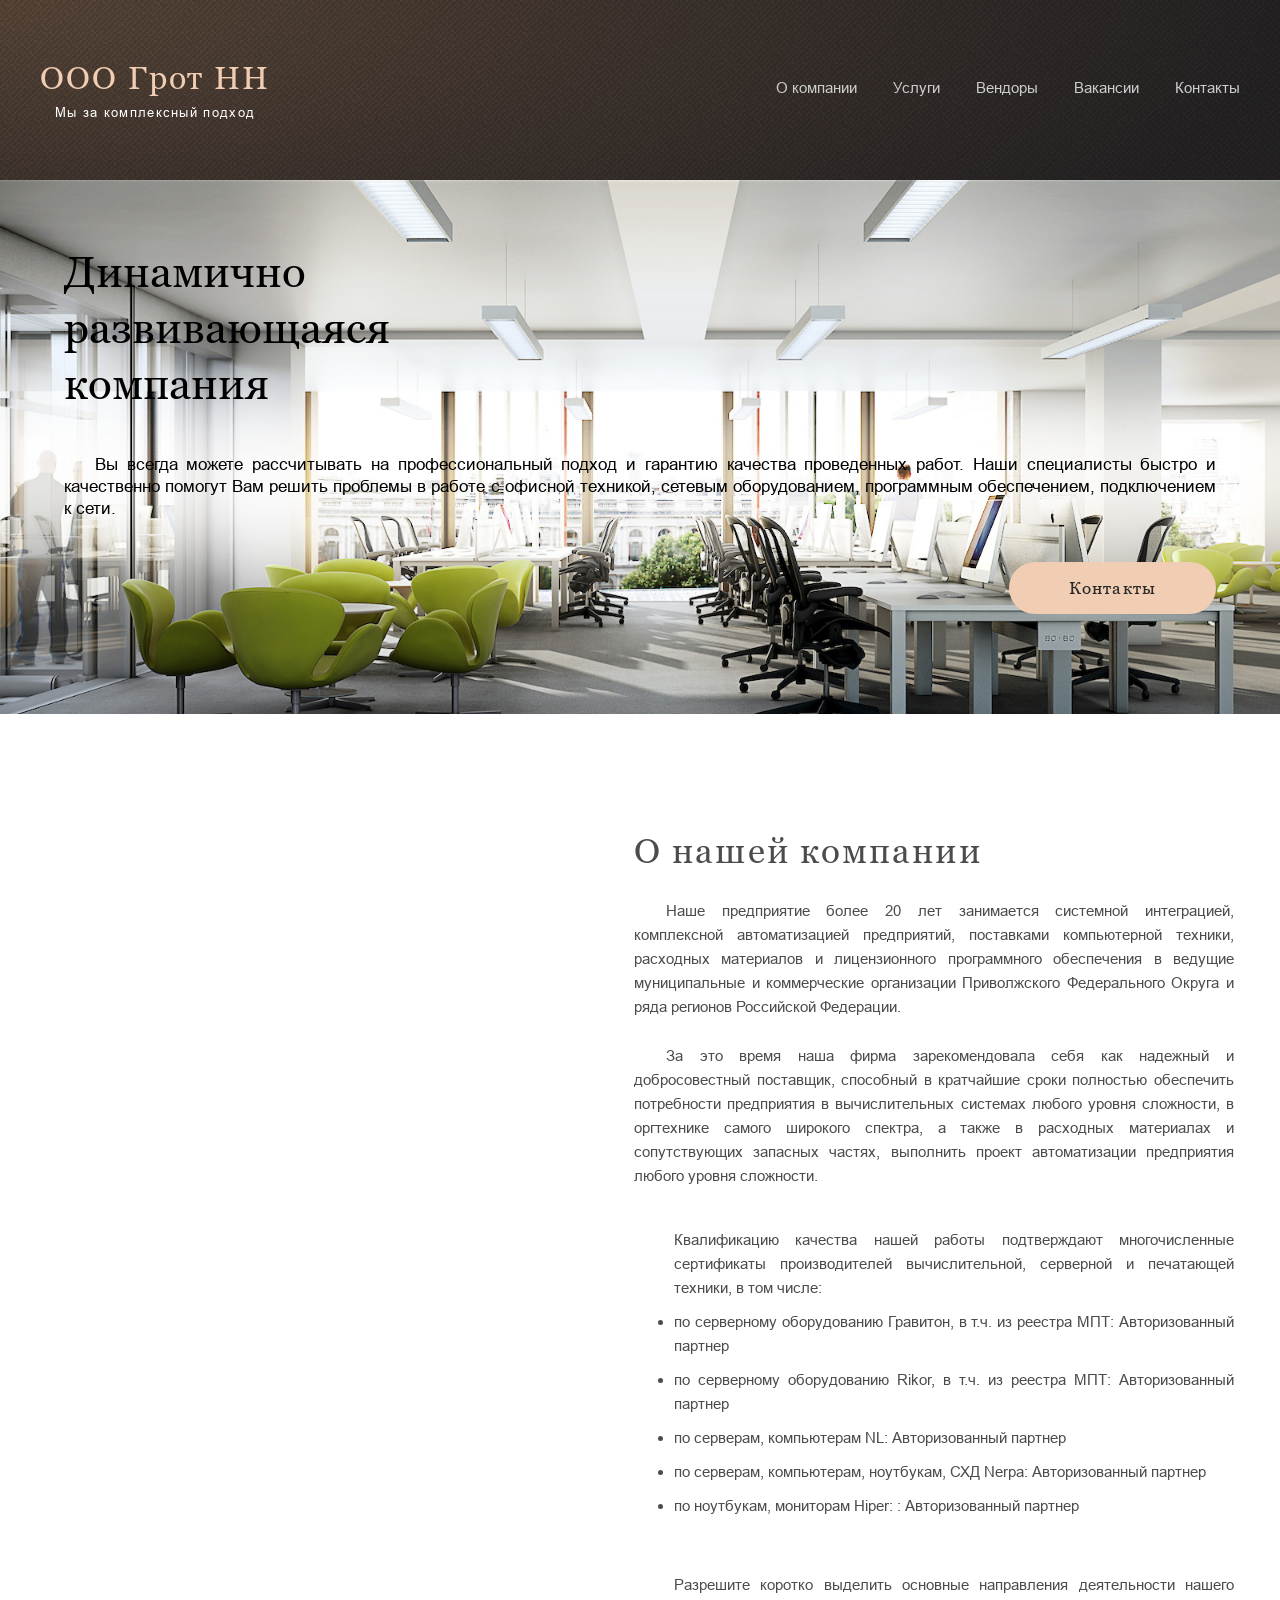
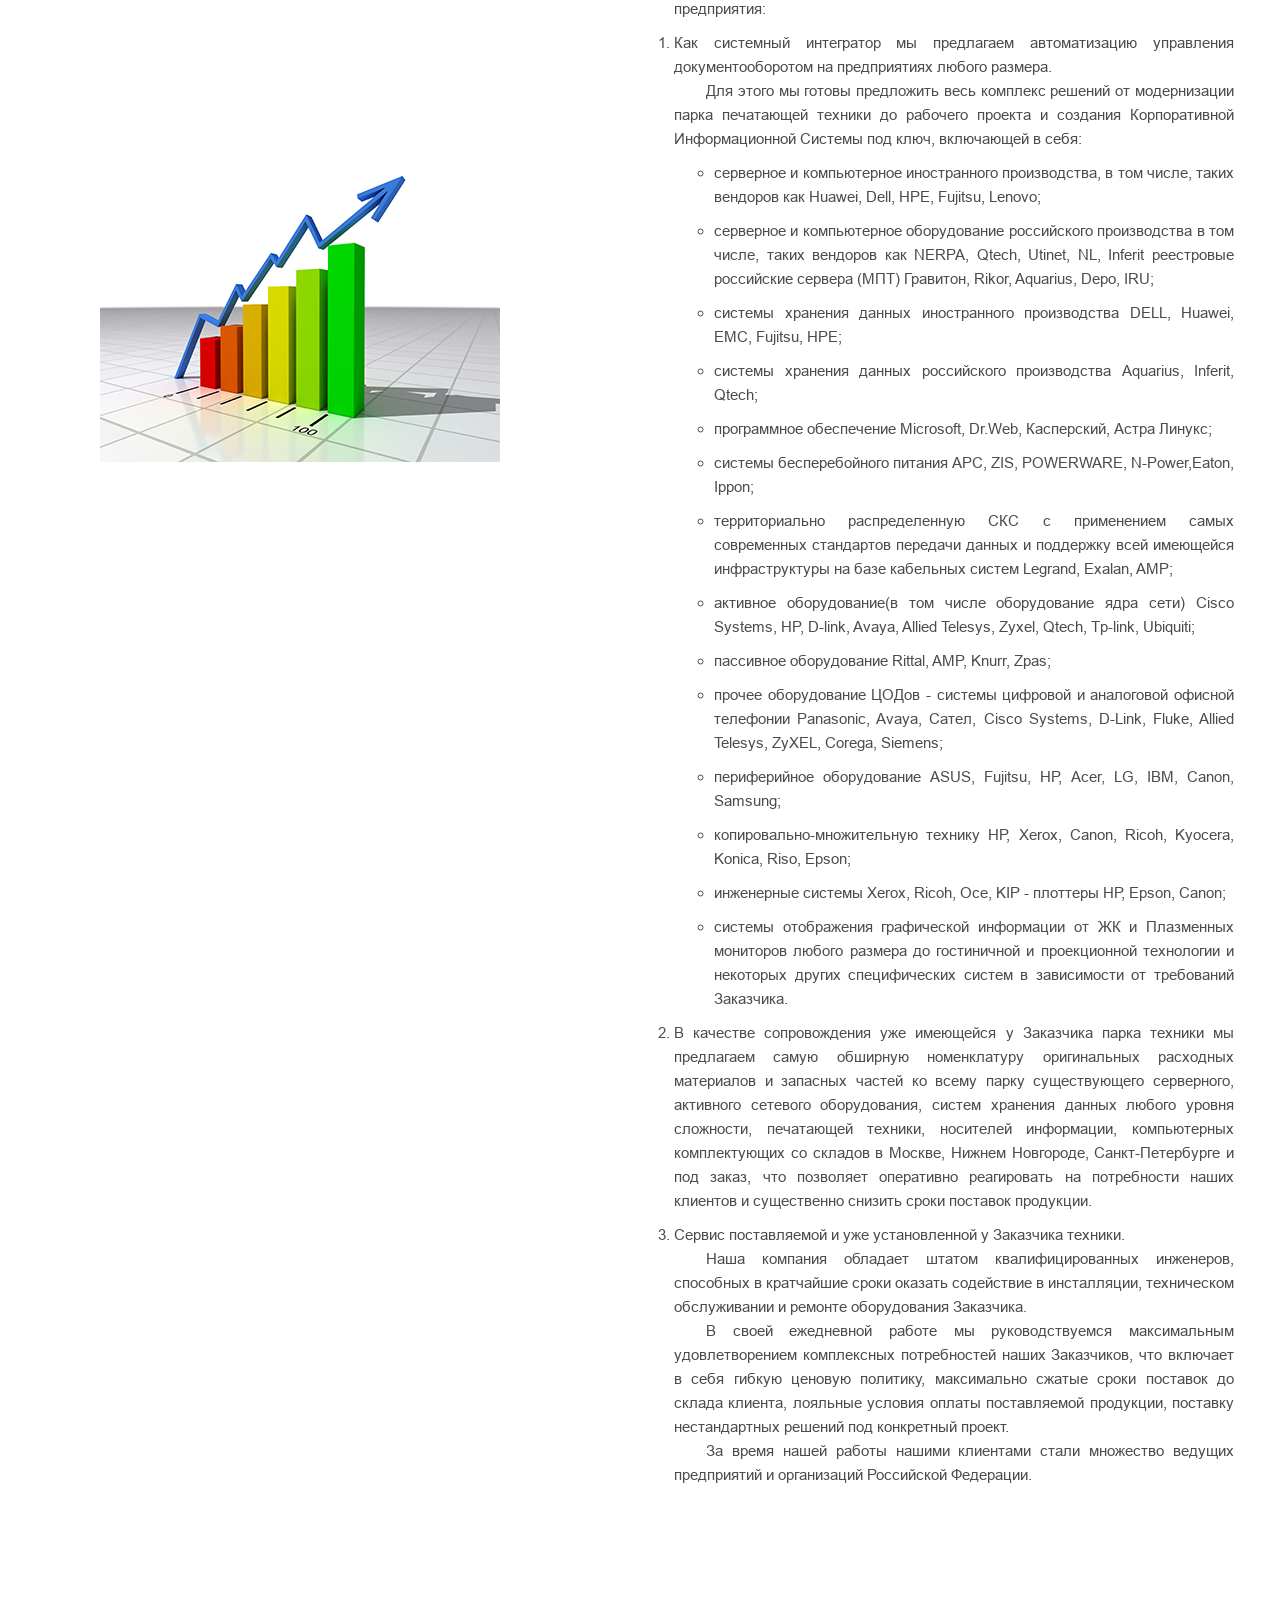
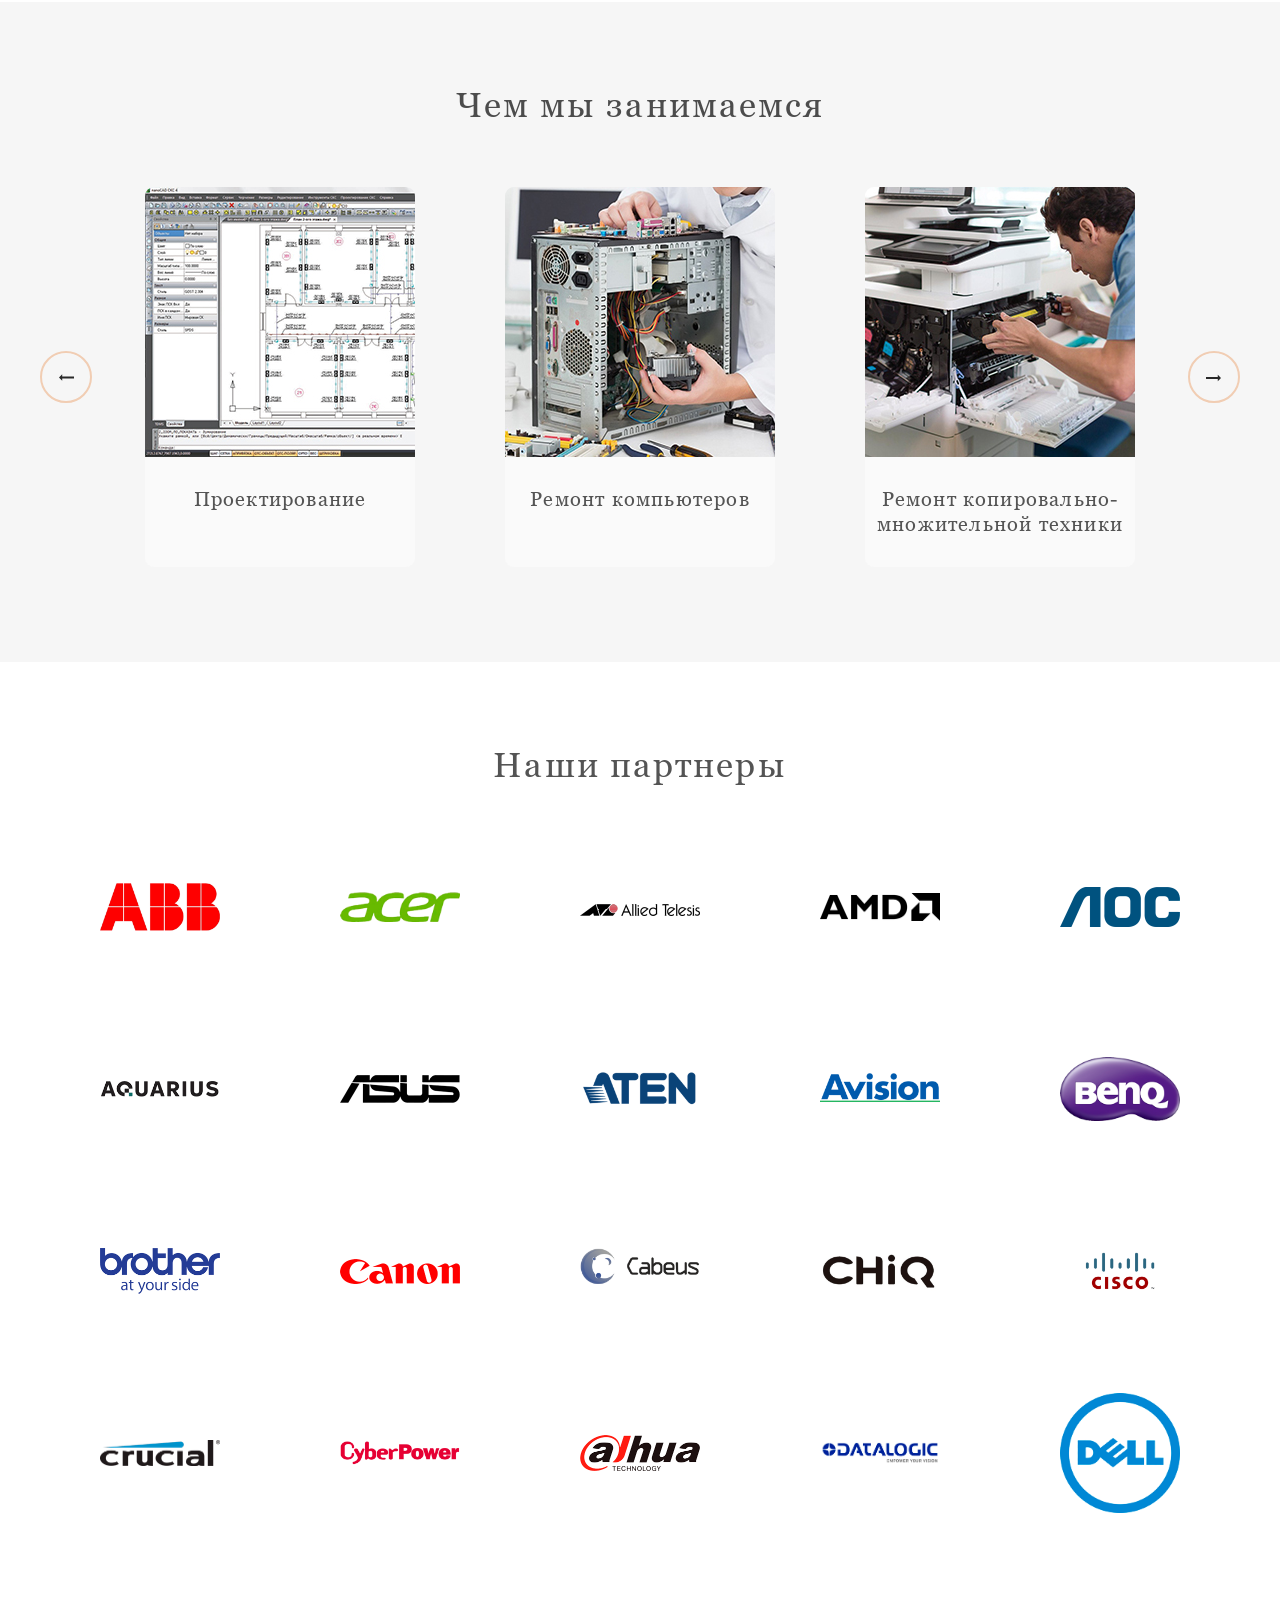
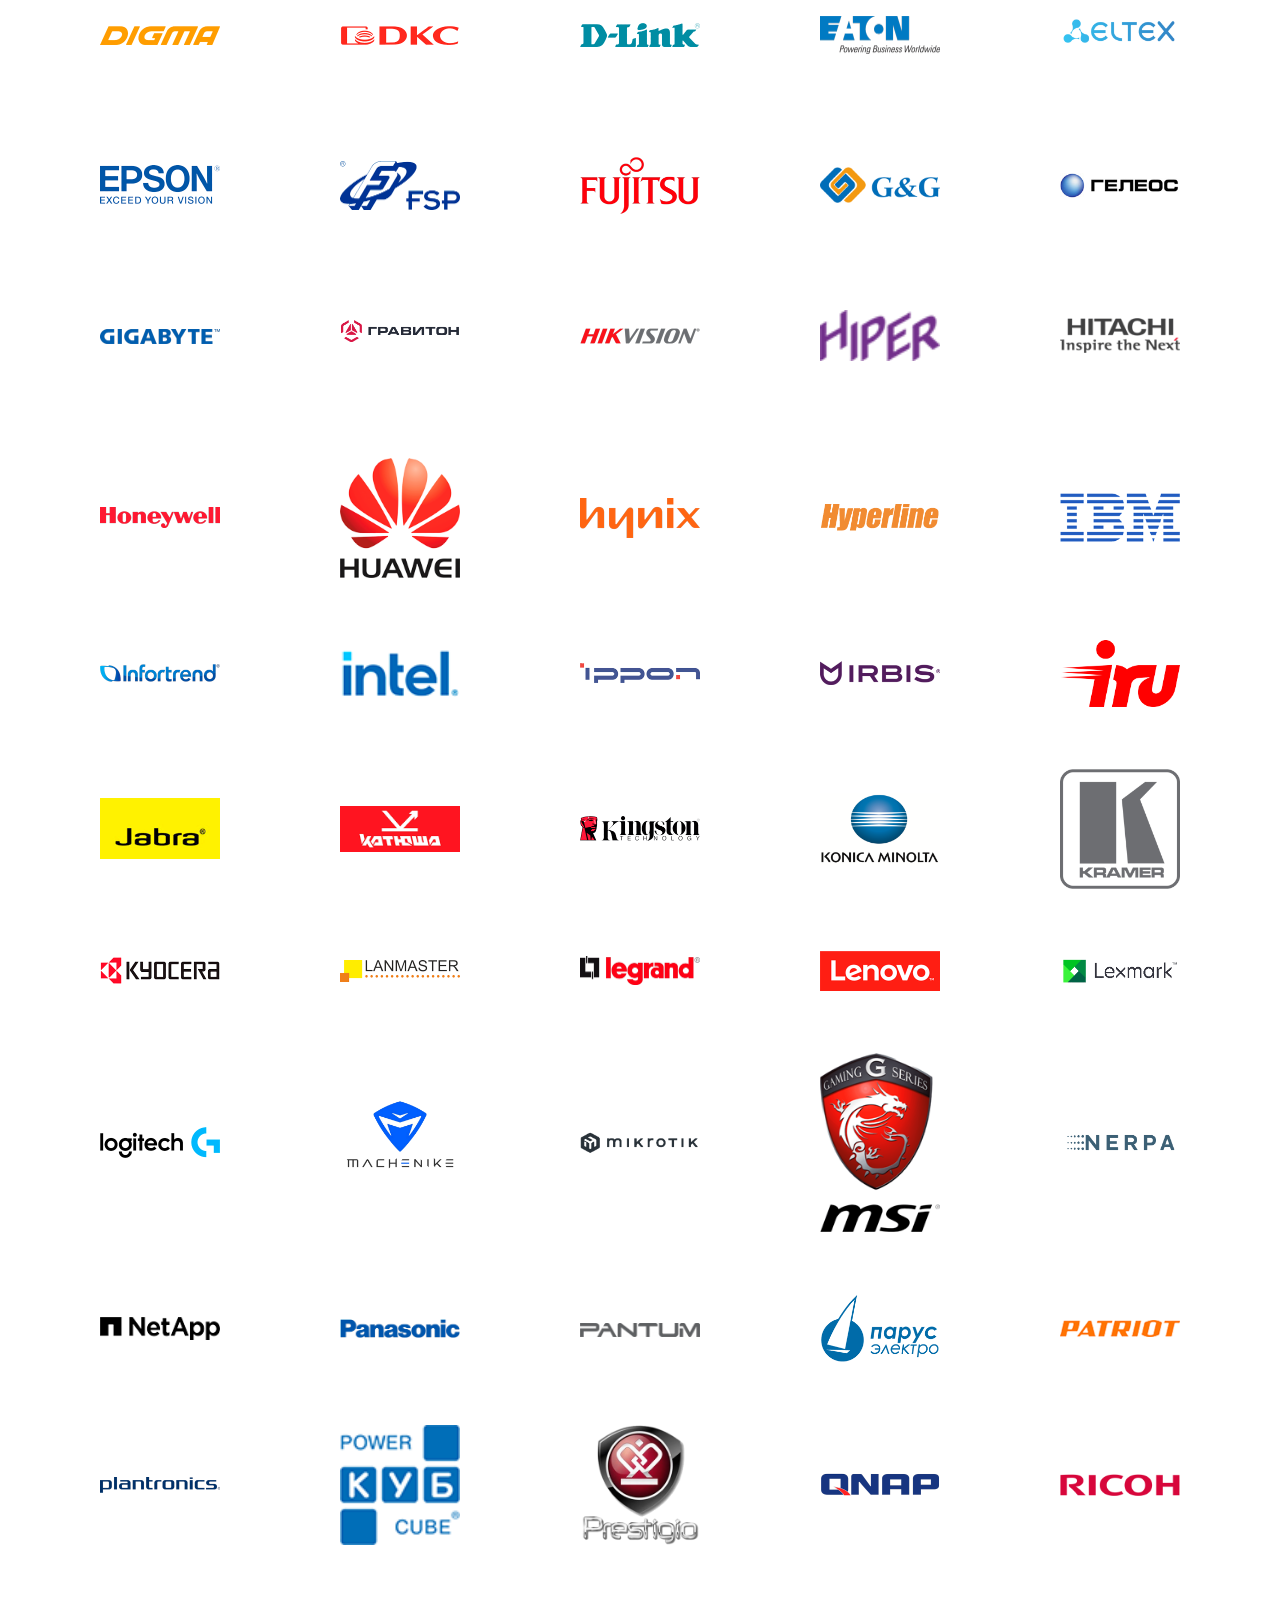
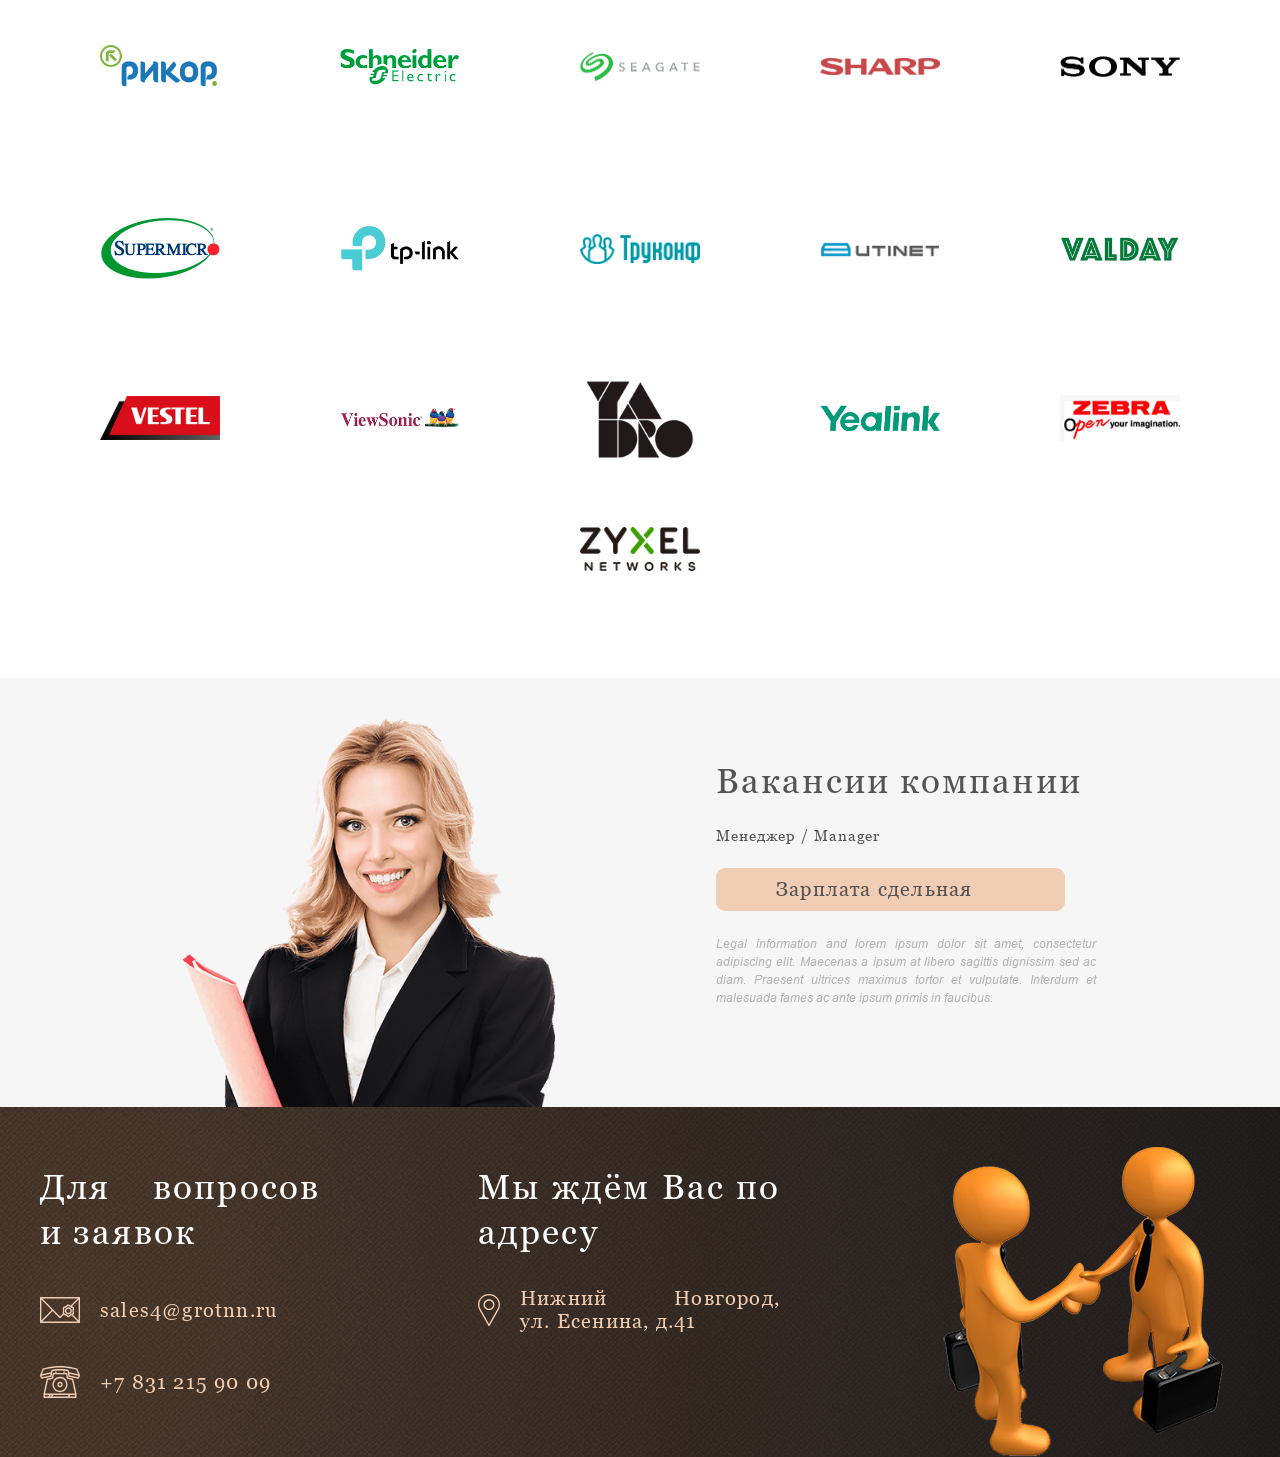
==== commit c734602e: "feat: change  text of about section" ====
--- a/index.html
+++ b/index.html
@@ -1,168 +1,361 @@
 <!DOCTYPE html>
 <html lang="ru">
-<head>
-  <meta charset="UTF-8">
-  <meta http-equiv="X-UA-Compatible" content="IE=edge">
-  <meta name="viewport" content="width=device-width, initial-scale=1.0">
-  <title>ООО «Грот НН»</title>
-  <link rel="icon" href="./assets/icons/favicon.png">
-  <link rel="stylesheet" href="./styles/normalize.css">
-  <link rel="stylesheet" href="./styles/common_styles.css">
-  <link rel="stylesheet" href="./styles/index_style.css">
-  <script src="./scripts/burger.js" defer></script>
-  <script src="./scripts/slider.js" defer></script>
-  <script src="./scripts/vendors.js" defer></script>
-</head>
-<body class="open">
-  <div class="container">
-    <header class="header">
-      <h1 class="visually-hidden">Сайт ООО Грот НН</h1>
-      <div class="blackout"></div>
-      <a class="logo">
-        <span class="logo__item logo__item_title">ООО Грот НН</span>
-        <span class="logo__item logo__item_description">Мы за комплексный подход</span>
-      </a>
-      <button class="burger-btn" type="button" id="burger"></button>
-      <nav class="header__navigation">
-        <ul class="header__navigation_list">
-          <li class="header__navigation_item">
-            <a href="#about" class="header__navigation_item_link header__navigation_item_link_current">
-              О компании
-            </a>
-          </li>
-          <li class="header__navigation_item">
-            <a href="#services" class="header__navigation_item_link">
-              Услуги
-            </a>
-          </li>
-          <li class="header__navigation_item">
-            <a href="#vendors" class="header__navigation_item_link">
-              Вендоры
-            </a>
-          </li>
-          <li class="header__navigation_item">
-            <a href="#vacancies" class="header__navigation_item_link">
-              Вакансии
-            </a>
-          </li>
-          <li class="header__navigation_item">
-            <a href="#footer" class="header__navigation_item_link">
-              Контакты
-            </a>
-          </li>
-        </ul>
-      </nav>
-    </header>
-  </div>
-
-  <main>
-    <section class="start-screen">
-      <div class="start-screen__wrapper">
-        <div class="start-screen__container">
-        <h2 class="start-screen__title">Динамично развивающаяся компания</h2>
-        <p class="start-screen__description">
-          Вы всегда можете рассчитывать на профессиональный подход и гарантию качества проведенных работ. Наши специалисты быстро и качественно помогут Вам решить проблемы в работе с офисной техникой, сетевым оборудованием, программным обеспечением, подключением к сети.
-        </p>
-        <a href="#footer" class="start-screen_link">Контакты</a>
-      </div>
+  <head>
+    <meta charset="UTF-8" />
+    <meta http-equiv="X-UA-Compatible" content="IE=edge" />
+    <meta name="viewport" content="width=device-width, initial-scale=1.0" />
+    <title>ООО «Грот НН»</title>
+    <link rel="icon" href="./assets/icons/favicon.png" />
+    <link rel="stylesheet" href="./styles/normalize.css" />
+    <link rel="stylesheet" href="./styles/common_styles.css" />
+    <link rel="stylesheet" href="./styles/index_style.css" />
+    <script src="./scripts/burger.js" defer></script>
+    <script src="./scripts/slider.js" defer></script>
+    <script src="./scripts/vendors.js" defer></script>
+  </head>
+  <body class="open">
+    <div class="container">
+      <header class="header">
+        <h1 class="visually-hidden">Сайт ООО Грот НН</h1>
+        <div class="blackout"></div>
+        <a class="logo">
+          <span class="logo__item logo__item_title">ООО Грот НН</span>
+          <span class="logo__item logo__item_description"
+            >Мы за комплексный подход</span
+          >
+        </a>
+        <button class="burger-btn" type="button" id="burger"></button>
+        <nav class="header__navigation">
+          <ul class="header__navigation_list">
+            <li class="header__navigation_item">
+              <a
+                href="#about"
+                class="header__navigation_item_link header__navigation_item_link_current"
+              >
+                О компании
+              </a>
+            </li>
+            <li class="header__navigation_item">
+              <a href="#services" class="header__navigation_item_link">
+                Услуги
+              </a>
+            </li>
+            <li class="header__navigation_item">
+              <a href="#vendors" class="header__navigation_item_link">
+                Вендоры
+              </a>
+            </li>
+            <li class="header__navigation_item">
+              <a href="#vacancies" class="header__navigation_item_link">
+                Вакансии
+              </a>
+            </li>
+            <li class="header__navigation_item">
+              <a href="#footer" class="header__navigation_item_link">
+                Контакты
+              </a>
+            </li>
+          </ul>
+        </nav>
+      </header>
     </div>
-  </section>
-
-    <section class="about" id="about">
-      <div class="about__container">
-        <h3 class="about__title">
-          О нашей компании
-        </h3>
-        <p class="about__description">
-          Наша компания c 2002 года уверено занимает свою нишу на рынке современных технологий. Специалисты нашей компании обладают богатым опытом и сертификатами в области внедрения и комплексного обслуживания информационных систем, поставок и обслуживания оргтехники и оборудования для типографий, ремонта цифровой техники.
-        </p>
-        <p class="about__description">
-          За время работы нашими клиентами стали такие известные предприятия и структуры, как Волго-вятский банк Сбербанка России, ОАО РЖД, Министерство обороны РФ, ОАО "Волганефтепродукт", ОАО "Торговый дом "Красный якорь", Управление делами Губернатора Нижегородской области, ООО "Волговятская строительная компания".
-        </p>
-        <p class="about__description">
-          Сотрудничая с нами, Вы создаете корпоративную информационную среду, которая всегда будет соответствовать последним техническим решениям, проверенным и отлаженным нашими специалистами.
-        </p>
-        <p class="about__description">
-          Компания «Грот НН» предлагает широкий спектр продукции мировых брендов: Xerox, HP, Cisco, Fluke, APC и многих других. Все услуги наших сервисных специалистов сертифицированы государственными органами и компаниями-производителями.
-        </p>
-        <p class="about__description">
-          Мы достигли значительных успехов в развитии направления системной интеграции, что позволяет предложить нашим клиентам такие услуги как: создание сетей передачи данных, структурированных кабельных систем, систем телефонной связи и других слаботочных сетей (разрешение на данный вид работ подтверждается лицензией на осуществление Строительства зданий и сооружений I и II уровней ответственности).
-        </p>
-        <p class="about__description">
-          Компания «Грот НН» активно работает не только на территории Нижегородской области, но и за ее пределами. Специализация на работе с крупными корпоративными заказчиками и наличие сервисных центров в таких городах, как Казань, Киров, Ижевск позволяет наиболее оперативно реагировать на потребности наших клиентов.
-        </p>
-        <p class="about__description">
-          Наша компания готова осуществлять оптовые и мелкооптовые поставки своей продукции по всей территории РФ любым видом транспорта. В Нижнем Новгороде и области для наших клиентов действует система бесплатной доставки.
-        </p>
-      </div>
-    </section>
-
-    <div class="services__container" id="services">
-      <section class="services">
-        <h3 class="services__title">
-          Чем мы занимаемся
-        </h3>
-        <div class="services__slider">
-          <button class="services__slider_arrow services__slider_left-arrow" type="button">
-            <svg width="15" height="9" viewBox="0 0 14 6" xmlns="http://www.w3.org/2000/svg">
-              <path d="M14 2V4H3V6L0 3L3 0V2H14Z"/>
-            </svg>
-          </button>
-          <div class="services__slider_wrapper">
-            <ul class="services__slider_list">
-            </ul>
+
+    <main>
+      <section class="start-screen">
+        <div class="start-screen__wrapper">
+          <div class="start-screen__container">
+            <h2 class="start-screen__title">
+              Динамично развивающаяся компания
+            </h2>
+            <p class="start-screen__description">
+              Вы всегда можете рассчитывать на профессиональный подход и
+              гарантию качества проведенных работ. Наши специалисты быстро и
+              качественно помогут Вам решить проблемы в работе с офисной
+              техникой, сетевым оборудованием, программным обеспечением,
+              подключением к сети.
+            </p>
+            <a href="#footer" class="start-screen_link">Контакты</a>
           </div>
-          <button class="services__slider_arrow services__slider_right-arrow" type="button">
-            <svg width="15" height="12" viewBox="0 0 14 6" xmlns="http://www.w3.org/2000/svg">
-              <path d="M14 2V4H3V6L0 3L3 0V2H14Z"/>
-            </svg>
-          </button>
-        </div>
-        <!-- <a href="services.html" class="services__more_link">Get to know the rest</a> -->
-      </section>
-    </div>
-
-    <section class="vendors" id="vendors">
-      <h3 class="vendors__title">
-        Наши партнеры
-      </h3>
-      <ul class="vendors__list"></ul>
-    </section>
-
-    <div class="vacancies__container" id="vacancies">
-      <section class="vacancies">
-        <div class="vacancies__wrapper">
-          <h3 class="vacancies__title">
-            Вакансии компании
-          </h3>
-          <span class="vacancies__bank">Менеджер / Manager</span>
-          <a class="vacancies__bank_link">Зарплата сдельная</a>
-          <p class="vacancies__info">
-            Legal information and lorem ipsum dolor sit amet, consectetur 
-            adipiscing elit. Maecenas a ipsum at libero sagittis dignissim 
-            sed ac diam. Praesent ultrices maximus tortor et vulputate. 
-            Interdum et malesuada fames ac ante ipsum primis in faucibus.
-          </p>
         </div>
       </section>
-    </div>
-  </main>
-
-  <footer class="footer__container" id="footer">
-    <div class="footer">
-      <ul class="footer__list">
-        <li class="footer__item footer__item_contacts">
-          <h3 class="footer__title">Для вопросов и заявок</h3>
-          <a href="mailto:sales4@grotnn.ru" class="footer__data footer__data_mail">sales4@grotnn.ru</a>
-          <a href="tel:+78312159009" class="footer__data footer__data_tel">+7 831 215 90 09</a>
-        </li>
-        <li class="footer__item footer__item_locations">
-          <h3 class="footer__title">Мы ждём Вас по адресу</h3>
-          <a href="https://yandex.ru/maps/-/CCUs44DxhA" class="footer__data footer__data_locations_boston" target="_blank">Нижний Новгород, ул. Есенина, д.41</a>
-        </li>
-        <li class="footer__item footer__item_image"></li>
-      </ul>
-    </div>
-  </footer>
-</body>
-</html>+
+      <section class="about" id="about">
+        <div class="about__container">
+          <h3 class="about__title">О нашей компании</h3>
+          <p class="about__description">
+            Наше предприятие более 20 лет занимается системной интеграцией,
+            комплексной автоматизацией предприятий, поставками компьютерной
+            техники, расходных материалов и лицензионного программного
+            обеспечения в ведущие муниципальные и коммерческие организации
+            Приволжского Федерального Округа и ряда регионов Российской
+            Федерации.
+          </p>
+          <p class="about__description">
+            За это время наша фирма зарекомендовала себя как надежный и
+            добросовестный поставщик, способный в кратчайшие сроки полностью
+            обеспечить потребности предприятия в вычислительных системах любого
+            уровня сложности, в оргтехнике самого широкого спектра, а также в
+            расходных материалах и сопутствующих запасных частях, выполнить
+            проект автоматизации предприятия любого уровня сложности.
+          </p>
+          <ul class="about__description_list">
+            Квалификацию качества нашей работы подтверждают многочисленные
+            сертификаты производителей вычислительной, серверной и печатающей
+            техники, в том числе:
+            <li>
+              по серверному оборудованию Гравитон, в т.ч. из реестра МПТ:
+              Авторизованный партнер
+            </li>
+            <li>
+              по серверному оборудованию Rikor, в т.ч. из реестра МПТ:
+              Авторизованный партнер
+            </li>
+            <li>по серверам, компьютерам NL: Авторизованный партнер</li>
+            <li>
+              по серверам, компьютерам, ноутбукам, СХД Nerpa: Авторизованный
+              партнер
+            </li>
+            <li>по ноутбукам, мониторам Hiper: : Авторизованный партнер</li>
+          </ul>
+
+          <ol class="about__description_list">
+            Разрешите коротко выделить основные направления деятельности нашего
+            предприятия:
+            <li>
+              Как системный интегратор мы предлагаем автоматизацию управления
+              документооборотом на предприятиях любого размера.
+              <p class="about__description">
+                Для этого мы готовы предложить весь комплекс решений от
+                модернизации парка печатающей техники до рабочего проекта и
+                создания Корпоративной Информационной Системы под ключ,
+                включающей в себя:
+              </p>
+
+              <ul class="about__description_list">
+                <li>
+                  серверное и компьютерное иностранного производства, в том
+                  числе, таких вендоров как Huawei, Dell, HPE, Fujitsu, Lenovo;
+                </li>
+                <li>
+                  серверное и компьютерное оборудование российского производства
+                  в том числе, таких вендоров как NERPA, Qtech, Utinet, NL,
+                  Inferit реестровые российские сервера (МПТ) Гравитон, Rikor,
+                  Aquarius, Depo, IRU;
+                </li>
+                <li>
+                  системы хранения данных иностранного производства DELL,
+                  Huawei, EMC, Fujitsu, HPE;
+                </li>
+                <li>
+                  системы хранения данных российского производства Aquarius,
+                  Inferit, Qtech;
+                </li>
+                <li>
+                  программное обеспечение Microsoft, Dr.Web, Касперский, Астра
+                  Линукс;
+                </li>
+                <li>
+                  системы бесперебойного питания APC, ZIS, POWERWARE,
+                  N-Power,Eaton, Ippon;
+                </li>
+                <li>
+                  территориально распределенную СКС с применением самых
+                  современных стандартов передачи данных и поддержку всей
+                  имеющейся инфраструктуры на базе кабельных систем Legrand,
+                  Exalan, AMP;
+                </li>
+                <li>
+                  активное оборудование(в том числе оборудование ядра сети)
+                  Cisco Systems, HP, D-link, Avaya, Allied Telesys, Zyxel,
+                  Qtech, Tp-link, Ubiquiti;
+                </li>
+                <li>пассивное оборудование Rittal, AMP, Knurr, Zpas;</li>
+                <li>
+                  прочее оборудование ЦОДов - системы цифровой и аналоговой
+                  офисной телефонии Panasonic, Avaya, Сател, Cisco Systems,
+                  D-Link, Fluke, Allied Telesys, ZyXEL, Corega, Siemens;
+                </li>
+                <li>
+                  периферийное оборудование ASUS, Fujitsu, НР, Acer, LG, IBM,
+                  Canon, Samsung;
+                </li>
+                <li>
+                  копировально-множительную технику НР, Xerox, Canon, Ricoh,
+                  Kyocera, Konica, Riso, Epson;
+                </li>
+                <li>
+                  инженерные системы Xerox, Ricoh, Oce, KIP - плоттеры НР,
+                  Epson, Canon;
+                </li>
+                <li>
+                  системы отображения графической информации от ЖК и Плазменных
+                  мониторов любого размера до гостиничной и проекционной
+                  технологии и некоторых других специфических систем в
+                  зависимости от требований Заказчика.
+                </li>
+              </ul>
+            </li>
+            <li>
+              В качестве сопровождения уже имеющейся у Заказчика парка техники
+              мы предлагаем самую обширную номенклатуру оригинальных расходных
+              материалов и запасных частей ко всему парку существующего
+              серверного, активного сетевого оборудования, систем хранения
+              данных любого уровня сложности, печатающей техники, носителей
+              информации, компьютерных комплектующих со складов в Москве, Нижнем
+              Новгороде, Санкт-Петербурге и под заказ, что позволяет оперативно
+              реагировать на потребности наших клиентов и существенно снизить
+              сроки поставок продукции.
+            </li>
+            <li>
+              Сервис поставляемой и уже установленной у Заказчика техники.
+              <p class="about__description">
+                Наша компания обладает штатом квалифицированных инженеров,
+                способных в кратчайшие сроки оказать содействие в инсталляции,
+                техническом обслуживании и ремонте оборудования Заказчика.
+              </p>
+              <p class="about__description">
+                В своей ежедневной работе мы руководствуемся максимальным
+                удовлетворением комплексных потребностей наших Заказчиков, что
+                включает в себя гибкую ценовую политику, максимально сжатые
+                сроки поставок до склада клиента, лояльные условия оплаты
+                поставляемой продукции, поставку нестандартных решений под
+                конкретный проект.
+              </p>
+              <p class="about__description">
+                За время нашей работы нашими клиентами стали множество ведущих
+                предприятий и организаций Российской Федерации.
+              </p>
+            </li>
+          </ol>
+          <!-- <p class="about__description">
+            За время работы нашими клиентами стали такие известные предприятия и
+            структуры, как Волго-вятский банк Сбербанка России, ОАО РЖД,
+            Министерство обороны РФ, ОАО "Волганефтепродукт", ОАО "Торговый дом
+            "Красный якорь", Управление делами Губернатора Нижегородской
+            области, ООО "Волговятская строительная компания".
+          </p>
+          <p class="about__description">
+            Сотрудничая с нами, Вы создаете корпоративную информационную среду,
+            которая всегда будет соответствовать последним техническим решениям,
+            проверенным и отлаженным нашими специалистами.
+          </p>
+          <p class="about__description">
+            Компания «Грот НН» предлагает широкий спектр продукции мировых
+            брендов: Xerox, HP, Cisco, Fluke, APC и многих других. Все услуги
+            наших сервисных специалистов сертифицированы государственными
+            органами и компаниями-производителями.
+          </p>
+          <p class="about__description">
+            Мы достигли значительных успехов в развитии направления системной
+            интеграции, что позволяет предложить нашим клиентам такие услуги
+            как: создание сетей передачи данных, структурированных кабельных
+            систем, систем телефонной связи и других слаботочных сетей
+            (разрешение на данный вид работ подтверждается лицензией на
+            осуществление Строительства зданий и сооружений I и II уровней
+            ответственности).
+          </p>
+          <p class="about__description">
+            Компания «Грот НН» активно работает не только на территории
+            Нижегородской области, но и за ее пределами. Специализация на работе
+            с крупными корпоративными заказчиками и наличие сервисных центров в
+            таких городах, как Казань, Киров, Ижевск позволяет наиболее
+            оперативно реагировать на потребности наших клиентов.
+          </p>
+          <p class="about__description">
+            Наша компания готова осуществлять оптовые и мелкооптовые поставки
+            своей продукции по всей территории РФ любым видом транспорта. В
+            Нижнем Новгороде и области для наших клиентов действует система
+            бесплатной доставки.
+          </p> -->
+        </div>
+      </section>
+
+      <div class="services__container" id="services">
+        <section class="services">
+          <h3 class="services__title">Чем мы занимаемся</h3>
+          <div class="services__slider">
+            <button
+              class="services__slider_arrow services__slider_left-arrow"
+              type="button"
+            >
+              <svg
+                width="15"
+                height="9"
+                viewBox="0 0 14 6"
+                xmlns="http://www.w3.org/2000/svg"
+              >
+                <path d="M14 2V4H3V6L0 3L3 0V2H14Z" />
+              </svg>
+            </button>
+            <div class="services__slider_wrapper">
+              <ul class="services__slider_list"></ul>
+            </div>
+            <button
+              class="services__slider_arrow services__slider_right-arrow"
+              type="button"
+            >
+              <svg
+                width="15"
+                height="12"
+                viewBox="0 0 14 6"
+                xmlns="http://www.w3.org/2000/svg"
+              >
+                <path d="M14 2V4H3V6L0 3L3 0V2H14Z" />
+              </svg>
+            </button>
+          </div>
+          <!-- <a href="services.html" class="services__more_link">Get to know the rest</a> -->
+        </section>
+      </div>
+
+      <section class="vendors" id="vendors">
+        <h3 class="vendors__title">Наши партнеры</h3>
+        <ul class="vendors__list"></ul>
+      </section>
+
+      <div class="vacancies__container" id="vacancies">
+        <section class="vacancies">
+          <div class="vacancies__wrapper">
+            <h3 class="vacancies__title">Вакансии компании</h3>
+            <span class="vacancies__bank">Менеджер / Manager</span>
+            <a class="vacancies__bank_link">Зарплата сдельная</a>
+            <p class="vacancies__info">
+              Legal information and lorem ipsum dolor sit amet, consectetur
+              adipiscing elit. Maecenas a ipsum at libero sagittis dignissim sed
+              ac diam. Praesent ultrices maximus tortor et vulputate. Interdum
+              et malesuada fames ac ante ipsum primis in faucibus.
+            </p>
+          </div>
+        </section>
+      </div>
+    </main>
+
+    <footer class="footer__container" id="footer">
+      <div class="footer">
+        <ul class="footer__list">
+          <li class="footer__item footer__item_contacts">
+            <h3 class="footer__title">Для вопросов и заявок</h3>
+            <a
+              href="mailto:sales4@grotnn.ru"
+              class="footer__data footer__data_mail"
+              >sales4@grotnn.ru</a
+            >
+            <a href="tel:+78312159009" class="footer__data footer__data_tel"
+              >+7 831 215 90 09</a
+            >
+          </li>
+          <li class="footer__item footer__item_locations">
+            <h3 class="footer__title">Мы ждём Вас по адресу</h3>
+            <a
+              href="https://yandex.ru/maps/-/CCUs44DxhA"
+              class="footer__data footer__data_locations_boston"
+              target="_blank"
+              >Нижний Новгород, ул.&nbsp;Есенина, д.41</a
+            >
+          </li>
+          <li class="footer__item footer__item_image"></li>
+        </ul>
+      </div>
+    </footer>
+  </body>
+</html>
--- a/styles/common_styles.css
+++ b/styles/common_styles.css
@@ -2,7 +2,7 @@
   font-family: "Arial";
   font-style: normal;
   font-weight: 400;
-  src: local('Arial'), local('ArialMT');
+  src: local("Arial"), local("ArialMT");
   src: url(../assets/fonts/arial\ regular.woff2) format("woff2");
   font-display: swap;
 }
@@ -11,7 +11,7 @@
   font-family: "Arial";
   font-style: italic;
   font-weight: 400;
-  src: local('Arial'), local('ArialMT');
+  src: local("Arial"), local("ArialMT");
   src: url(../assets/fonts/arial\ italic.woff2) format("woff2");
   font-display: swap;
 }
@@ -20,7 +20,7 @@
   font-family: "Georgia";
   font-style: normal;
   font-weight: 400;
-  src: local('Georgia');
+  src: local("Georgia");
   src: url(../assets/fonts/georgia\ regular.woff2) format("woff2");
   font-display: swap;
 }
@@ -29,7 +29,7 @@
   font-family: "Georgia";
   font-style: normal;
   font-weight: 700;
-  src: local('Georgia');
+  src: local("Georgia");
   src: url(../assets/fonts/georgia\ bold.woff2) format("woff2");
   font-display: swap;
 }
@@ -53,8 +53,10 @@
   line-height: 24px;
   font-weight: 400;
   color: #4c4c4c;
-
-  background-color: #ffffff;  
+  text-align: justify;
+
+  background-color: #ffffff;
+  overflow-x: hidden;
 }
 
 .lock {
@@ -78,7 +80,7 @@
 
   clip: rect(0 0 0 0);
   -webkit-clip-path: inset(100%);
-          clip-path: inset(100%);
+  clip-path: inset(100%);
 }
 
 .blackout {
@@ -150,7 +152,7 @@
   display: flex;
   width: 900px;
 
-  font-family: 'Georgia', serif;
+  font-family: "Georgia", serif;
   font-style: normal;
   font-weight: 400;
   font-size: 15px;
@@ -212,7 +214,7 @@
 
 .modal__item::before {
   position: absolute;
-  content: '';
+  content: "";
   width: 4px;
   height: 4px;
   top: 7px;
@@ -232,43 +234,43 @@
     top: -52px;
     right: 10px;
   }
-  
+
   .modal__container {
     width: 630px;
   }
-  
+
   .modal__image {
     width: 350px;
     height: 350px;
   }
-  
+
   .modal__content {
     padding: 10px;
   }
-  
+
   .modal__description {
     margin: 20px 0;
   }
-  
+
   .modal__item {
     margin-bottom: 5px;
-  }  
+  }
 }
 
 @media (max-width: 767px) {
   .modal {
     width: 271px;
-    left: calc( 50% + 15px );
+    left: calc(50% + 15px);
   }
 
   .modal__button {
     right: 0px;
   }
-  
+
   .modal__container {
     width: 240px;
   }
-  
+
   .modal__image {
     display: none;
   }
@@ -276,20 +278,20 @@
   .modal__title {
     text-align: center;
   }
-  
+
   .modal__subtitle {
     display: block;
 
     text-align: center;
   }
-  
+
   .modal__description {
     margin-bottom: 24px;
 
     text-align: justify;
   }
-  
+
   .modal__item {
     margin-bottom: 5px;
-  }  
-}
+  }
+}
--- a/styles/index_style.css
+++ b/styles/index_style.css
@@ -3,7 +3,8 @@
   width: 100%;
   margin: 0 auto;
 
-  background: url(../assets/icons/noise_transparent@2x.png), radial-gradient(100% 215.42% at 0% 0%, #5B483A 0%, #262425 100%);
+  background: url(../assets/icons/noise_transparent@2x.png),
+    radial-gradient(100% 215.42% at 0% 0%, #5b483a 0%, #262425 100%);
 
   z-index: 1;
 }
@@ -35,7 +36,7 @@
   margin: 0;
   margin-bottom: 10px;
 
-  font-family: 'Georgia', serif;
+  font-family: "Georgia", serif;
   font-style: normal;
   font-weight: 400;
   font-size: 32px;
@@ -46,7 +47,7 @@
 }
 
 .logo__item_description {
-  font-family: 'Arial', sans-serif;
+  font-family: "Arial", sans-serif;
   font-style: normal;
   font-weight: 400;
   font-size: 13px;
@@ -97,14 +98,14 @@
 .header__navigation_item_link:active {
   color: #fafafa;
   border-bottom: 3px solid #f1cdb3;
-  
+
   transition: 0.3s;
 }
 
 /* -----START-SCREEN----- */
 
 .start-screen {
-  background-image: url('../assets/images/office2.jpg');
+  background-image: url("../assets/images/office2.jpg");
   background-repeat: no-repeat;
   background-size: cover;
   margin-top: 180px;
@@ -122,14 +123,13 @@
   width: 90%;
   margin: 0 auto;
   padding: 64px 0 100px;
-
 }
 
 .start-screen__title {
   width: 330px;
   margin: 0;
 
-  font-family: 'Georgia', serif;
+  font-family: "Georgia", serif;
   font-style: normal;
   font-weight: 400;
   font-size: 44px;
@@ -154,12 +154,12 @@
   box-sizing: border-box;
   text-align: center;
   align-self: flex-end;
-  
+
   width: 207px;
   height: 52px;
   padding: 15px 44px;
 
-  font-family: 'Georgia';
+  font-family: "Georgia";
   font-style: normal;
   font-weight: 400;
   font-size: 17px;
@@ -206,7 +206,7 @@
 .about__title {
   margin: 0;
 
-  font-family: 'Georgia';
+  font-family: "Georgia";
   font-style: normal;
   font-weight: 400;
   font-size: 35px;
@@ -217,7 +217,10 @@
 .about__description {
   margin: 0;
   text-indent: 32px;
-  text-align: justify;
+}
+
+.about__description_list li {
+  margin-top: 10px;
 }
 
 /* -----SERVICES----- */
@@ -241,13 +244,13 @@
   padding-top: 80px;
   padding-bottom: 60px;
 
-  font-family: 'Georgia';
+  font-family: "Georgia";
   font-style: normal;
   font-weight: 400;
   font-size: 35px;
   line-height: 45.5px;
   letter-spacing: 0.06em;
-  
+
   text-align: center;
 }
 
@@ -273,12 +276,12 @@
 }
 
 .services__slider_arrow:hover {
-  border-color:  #fddcc4;
+  border-color: #fddcc4;
   background-color: #fddcc4;
 }
 
 .services__slider_arrow:disabled {
-  border-color:  #cdcdcd;
+  border-color: #cdcdcd;
   fill: #cdcdcd;
 }
 
@@ -309,8 +312,12 @@
 }
 
 @keyframes move-right {
-  from {left: -1080px;}
-  to {left: -2160px;}
+  from {
+    left: -1080px;
+  }
+  to {
+    left: -2160px;
+  }
 }
 
 .transition-right {
@@ -319,8 +326,12 @@
 }
 
 @keyframes move-left {
-  from {left: -1080px;}
-  to {left: 0px;}
+  from {
+    left: -1080px;
+  }
+  to {
+    left: 0px;
+  }
 }
 
 .transition-left {
@@ -361,7 +372,7 @@
   margin: 0;
   margin-bottom: 30px;
 
-  font-family: 'Georgia', serif;
+  font-family: "Georgia", serif;
   font-style: normal;
   font-weight: 400;
   font-size: 20px;
@@ -377,7 +388,7 @@
   margin: 0 auto;
   margin-bottom: 30px;
 
-  font-family: 'Georgia', serif;
+  font-family: "Georgia", serif;
   font-style: normal;
   font-weight: 400;
   font-size: 17px;
@@ -402,7 +413,7 @@
   margin: 0 auto;
   padding: 15px 44px;
 
-  font-family: 'Georgia', serif;
+  font-family: "Georgia", serif;
   font-style: normal;
   font-weight: 400;
   font-size: 17px;
@@ -434,7 +445,7 @@
   margin: 0 auto;
   margin-bottom: 60px;
 
-  font-family: 'Georgia', serif;
+  font-family: "Georgia", serif;
   font-style: normal;
   font-weight: 400;
   font-size: 35px;
@@ -497,7 +508,7 @@
 } */
 
 /* -----VACANCIES----- */
-  
+
 .vacancies__container {
   width: 100%;
   scroll-margin-top: 180px;
@@ -513,7 +524,7 @@
 .vacancies__wrapper {
   display: flex;
   flex-direction: column;
-  gap: 24px;;
+  gap: 24px;
   width: 380px;
   padding-top: 80px;
   padding-left: 716px;
@@ -528,7 +539,7 @@
 .vacancies__title {
   margin: 0;
 
-  font-family: 'Georgia', serif;
+  font-family: "Georgia", serif;
   font-style: normal;
   font-weight: 400;
   font-size: 35px;
@@ -541,7 +552,7 @@
 .vacancies__bank {
   display: block;
 
-  font-family: 'Georgia', serif;
+  font-family: "Georgia", serif;
   font-style: normal;
   font-weight: 400;
   font-size: 15px;
@@ -557,7 +568,7 @@
   height: 43px;
   padding: 10px 14px 10px 60px;
 
-  font-family: 'Georgia', serif;
+  font-family: "Georgia", serif;
   font-style: normal;
   font-weight: 400;
   font-size: 20px;
@@ -579,13 +590,13 @@
 .vacancies__info {
   margin: 0;
 
-  font-family: 'Arial', sans-serif;
+  font-family: "Arial", sans-serif;
   font-style: italic;
   font-weight: 400;
   font-size: 12px;
   line-height: 18px;
 
-  color: #B2B2B2;
+  color: #b2b2b2;
 }
 
 /* -----FOOTER----- */
@@ -593,8 +604,10 @@
 .footer__container {
   width: 100%;
   scroll-margin-top: 180px;
-  
-  background: url(../assets/icons/noise_transparent@2x.png), radial-gradient(110.67% 538.64% at 5.73% 50%, #513D2F 0%, #1A1A1C 100%), #211F20;
+
+  background: url(../assets/icons/noise_transparent@2x.png),
+    radial-gradient(110.67% 538.64% at 5.73% 50%, #513d2f 0%, #1a1a1c 100%),
+    #211f20;
 }
 
 .footer {
@@ -636,18 +649,18 @@
 .footer__title {
   margin: 0;
 
-  font-family: 'Georgia';
+  font-family: "Georgia";
   font-style: normal;
   font-weight: 400;
   font-size: 35px;
   line-height: 45px;
   letter-spacing: 0.06em;
 
-  color: #FFFFFF;
+  color: #ffffff;
 }
 
 .footer__data {
-  font-family: 'Georgia';
+  font-family: "Georgia";
   font-style: normal;
   font-weight: 400;
   font-size: 20px;
@@ -692,7 +705,6 @@
   background-repeat: no-repeat;
   background-position: 0 center;
 }
-
 
 @media (max-width: 1279px) {
   .header {
@@ -721,12 +733,12 @@
     font-size: 32px;
     line-height: 40px;
   }
-  
+
   .start-screen_link {
     margin: 0 auto;
-    margin-bottom: 100px;  
-  }
-  
+    margin-bottom: 100px;
+  }
+
   .start-screen__image {
     align-self: flex-end;
 
@@ -741,10 +753,10 @@
     padding-top: 42px;
     padding-bottom: 290px;
     scroll-margin-top: 120px;
-    
+
     background-position: bottom center;
   }
-  
+
   .about__container {
     width: 90%;
     padding: 0;
@@ -754,7 +766,7 @@
   .about__title {
     text-align: center;
   }
-  
+
   /* --------------- */
 
   .services__container {
@@ -764,11 +776,11 @@
   .services {
     width: 768px;
   }
-  
+
   .services__slider_left-arrow {
     margin-left: 30px;
   }
-  
+
   .services__slider_right-arrow {
     margin-right: 30px;
   }
@@ -776,7 +788,7 @@
   .services__slider_wrapper {
     width: 580px;
   }
-  
+
   .services__slider_list {
     width: 580px;
     left: -620px;
@@ -784,69 +796,77 @@
   }
 
   @keyframes move-right {
-    from {left: -620px;}
-    to {left: -1240px;}
-  }
-  
+    from {
+      left: -620px;
+    }
+    to {
+      left: -1240px;
+    }
+  }
+
   @keyframes move-left {
-    from {left: -620px;}
-    to {left: 0px;}
+    from {
+      left: -620px;
+    }
+    to {
+      left: 0px;
+    }
   }
 
   .transition-right,
   .transition-left {
     animation-duration: 2s;
   }
-  
+
   .services__slider_item {
     margin: 0;
   }
 
   /* --------------- */
-  
+
   .vendors {
     width: 100%;
     scroll-margin-top: 120px;
   }
-  
+
   .vendors__list {
     column-gap: 10%;
     row-gap: 30px;
   }
-  
+
   /* --------------- */
 
   .vacancies__container {
-    scroll-margin-top: 120px
+    scroll-margin-top: 120px;
   }
 
   .vacancies {
     width: 768px;
     height: 100%;
   }
-  
+
   .vacancies__wrapper {
     justify-content: flex-start;
     width: 505px;
     padding: 80px 0 480px;
     margin: 0 auto;
-  
+
     background-position: center 360px;
   }
-  
+
   .vacancies__title {
     width: 380px;
     margin: 0 auto;
   }
-  
+
   .vacancies__bank {
     margin-left: 62.5px;
   }
-  
+
   .vacancies__bank_link {
     margin-left: 62.5px;
   }
-  
+
   .vacancies__info {
     width: 380px;
     margin: 0 auto;
@@ -855,14 +875,14 @@
   /* --------------- */
 
   .footer__container {
-    scroll-margin-top: 120px
+    scroll-margin-top: 120px;
   }
 
   .footer {
     width: 768px;
     height: 639px;
   }
-  
+
   .footer__list {
     width: 708px;
     flex-wrap: wrap;
@@ -877,37 +897,36 @@
     padding-top: 0;
     margin: 0;
   }
-  
+
   .footer__item:first-child {
     margin-right: 60px;
   }
-  
+
   .footer__item_contacts {
     width: 279px;
     margin-bottom: 65px;
   }
-  
+
   .footer__item_locations {
     width: 302px;
     margin-bottom: 65px;
   }
-  
+
   .footer__data_mail {
     padding-left: 60px;
   }
-  
+
   .footer__data_tel {
     padding-left: 60px;
   }
-  
+
   .footer__data_locations_boston {
     padding-left: 42px;
   }
-  
+
   .footer__data_locations_london {
     padding-left: 42px;
-  }  
-
+  }
 }
 
 @media (max-width: 767px) {
@@ -963,7 +982,7 @@
   .header__navigation {
     position: fixed;
     width: 320px;
-    height: 100%;  
+    height: 100%;
     top: 0;
     right: -320px;
 
@@ -971,20 +990,20 @@
     transition: right 600ms ease 0s;
     z-index: 1;
   }
-  
+
   .header__navigation_active {
     right: 0;
   }
 
   .header__navigation_list {
     width: 243px;
-    height: 100%;  
+    height: 100%;
     justify-content: center;
     flex-direction: column;
     margin: auto;
     align-items: center;
   }
-  
+
   .header__navigation_item {
     margin: 0;
   }
@@ -993,7 +1012,7 @@
     margin-right: 0;
     margin-bottom: 40px;
   }
-  
+
   .header__navigation_item_link {
     padding-bottom: 7px;
 
@@ -1022,11 +1041,11 @@
     line-height: 32px;
     letter-spacing: 0.06em;
   }
-  
+
   .start-screen_link {
-    margin-bottom: 105px;  
-  }
-  
+    margin-bottom: 105px;
+  }
+
   .start-screen__image {
     width: 260px;
     height: 272px;
@@ -1045,7 +1064,7 @@
     font-size: 25px;
     line-height: 32px;
   }
-  
+
   /* --------------- */
 
   .services {
@@ -1056,7 +1075,7 @@
     width: 300px;
     margin: 0 auto;
     padding: 42px 0;
-    
+
     text-align: center;
     font-size: 25px;
     line-height: 32px;
@@ -1070,7 +1089,7 @@
     width: 270px;
     order: -1;
   }
-    
+
   .services__slider_list {
     width: 270px;
     left: -270px;
@@ -1090,13 +1109,21 @@
   }
 
   @keyframes move-right {
-    from {left: -270px;}
-    to {left: -540px;}
-  }
-  
+    from {
+      left: -270px;
+    }
+    to {
+      left: -540px;
+    }
+  }
+
   @keyframes move-left {
-    from {left: -270px;}
-    to {left: 0px;}
+    from {
+      left: -270px;
+    }
+    to {
+      left: 0px;
+    }
   }
 
   .transition-right,
@@ -1105,7 +1132,7 @@
   }
 
   /* --------------- */
-  
+
   .vendors {
     padding: 42px 0;
     margin: 0 auto;
@@ -1131,7 +1158,7 @@
   .vacancies {
     width: 320px;
   }
-  
+
   .vacancies__wrapper {
     justify-content: flex-start;
     gap: 10px;
@@ -1139,11 +1166,11 @@
     height: 500px;
     padding: 42px 0 30px;
     margin: 0 auto;
-  
+
     background-position: center 260px;
     background-size: contain;
   }
-  
+
   .vacancies__title {
     width: 300px;
 
@@ -1151,7 +1178,7 @@
     font-size: 25px;
     line-height: 32px;
   }
-  
+
   .vacancies__bank {
     margin: 0;
 
@@ -1159,7 +1186,7 @@
     line-height: 24px;
     letter-spacing: normal;
   }
-  
+
   .vacancies__bank_link {
     width: 281px;
     height: 43px;
@@ -1169,7 +1196,7 @@
     font-size: 15px;
     line-height: 17px;
   }
-  
+
   .vacancies__info {
     width: 280px;
     margin: 0 auto;
@@ -1184,13 +1211,13 @@
     height: 809px;
     margin: 0 auto;
   }
-  
+
   .footer__list {
     width: 300px;
     row-gap: 40px;
     column-gap: 0;
   }
-  
+
   .footer__list .footer__item {
     margin: 0;
   }
@@ -1208,13 +1235,13 @@
     text-align: center;
     font-size: 25px;
     line-height: 32px;
-  }  
+  }
 
   .footer__data_mail {
     width: 192px;
     margin: 0 auto;
   }
-  
+
   .footer__data_tel {
     width: 180px;
     margin: 0 auto;
@@ -1224,4 +1251,4 @@
     padding: 40px 0;
     padding-left: 42px;
   }
-}+}
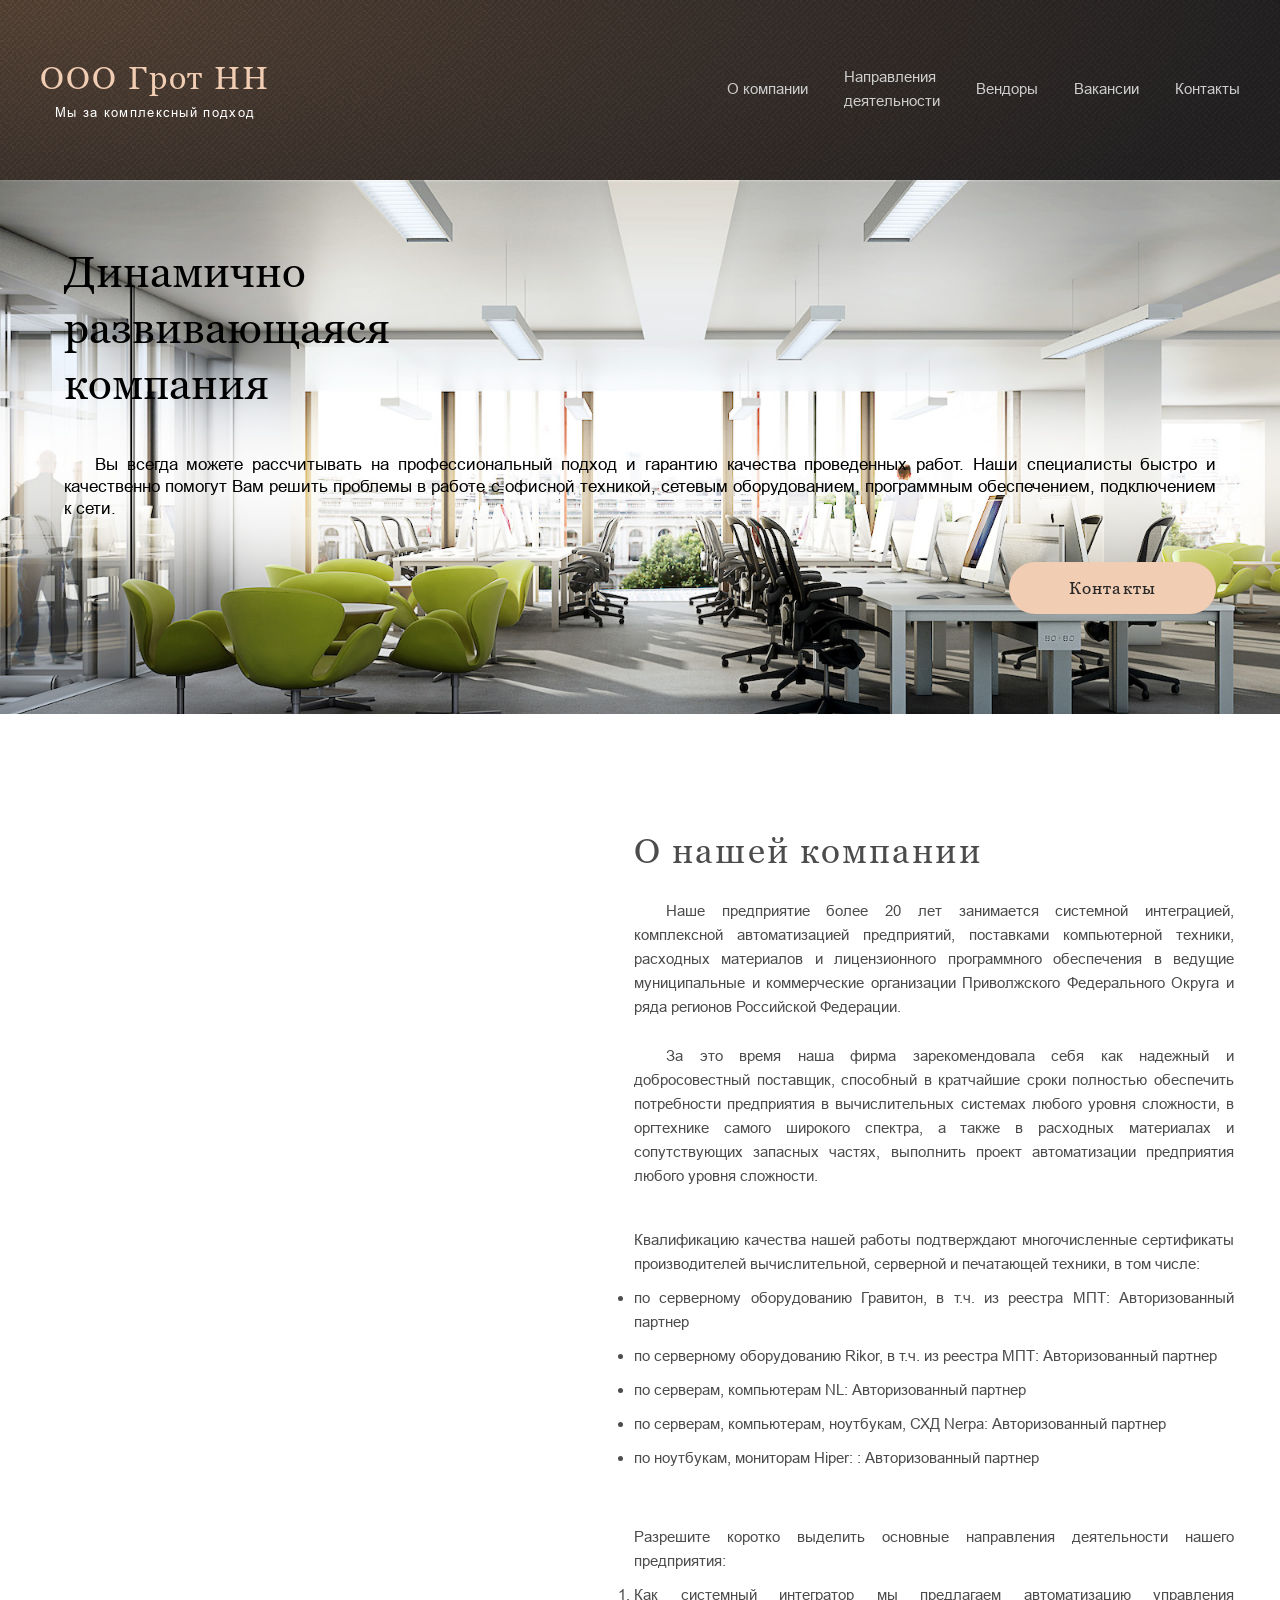
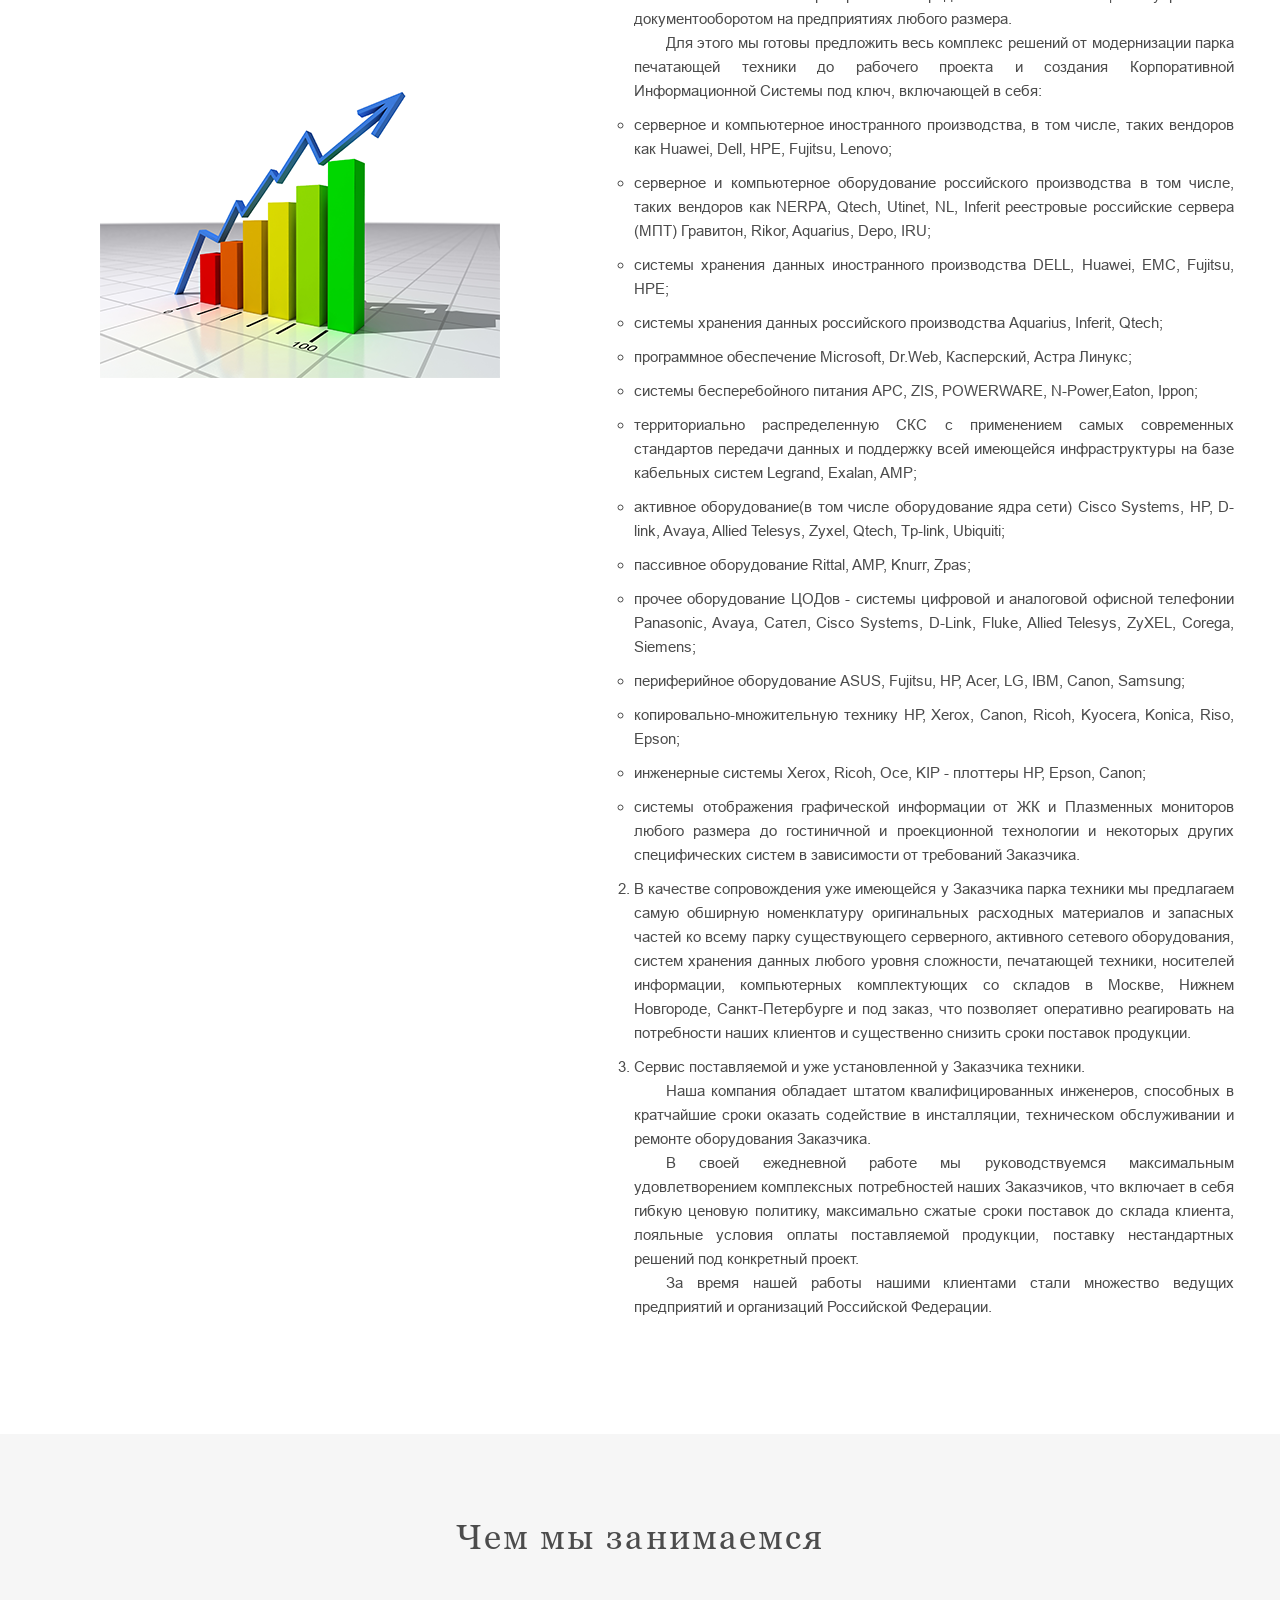
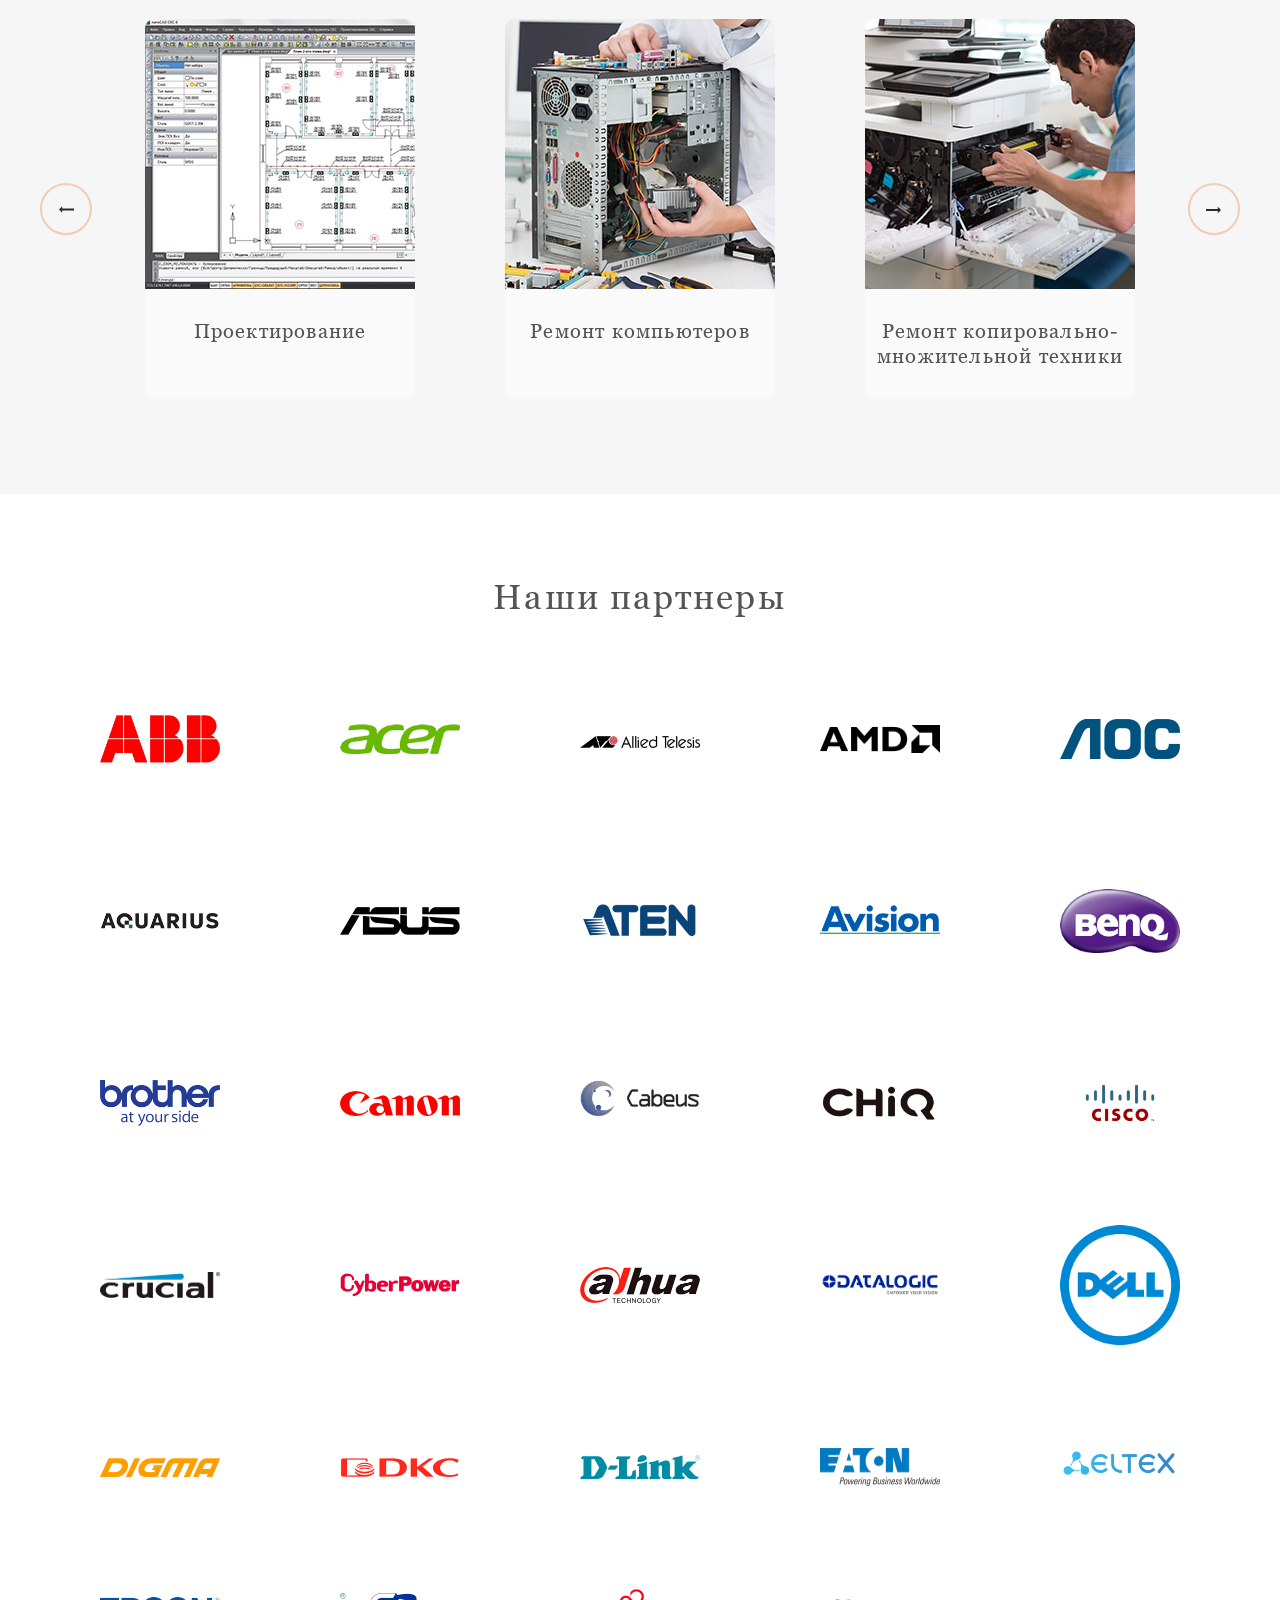
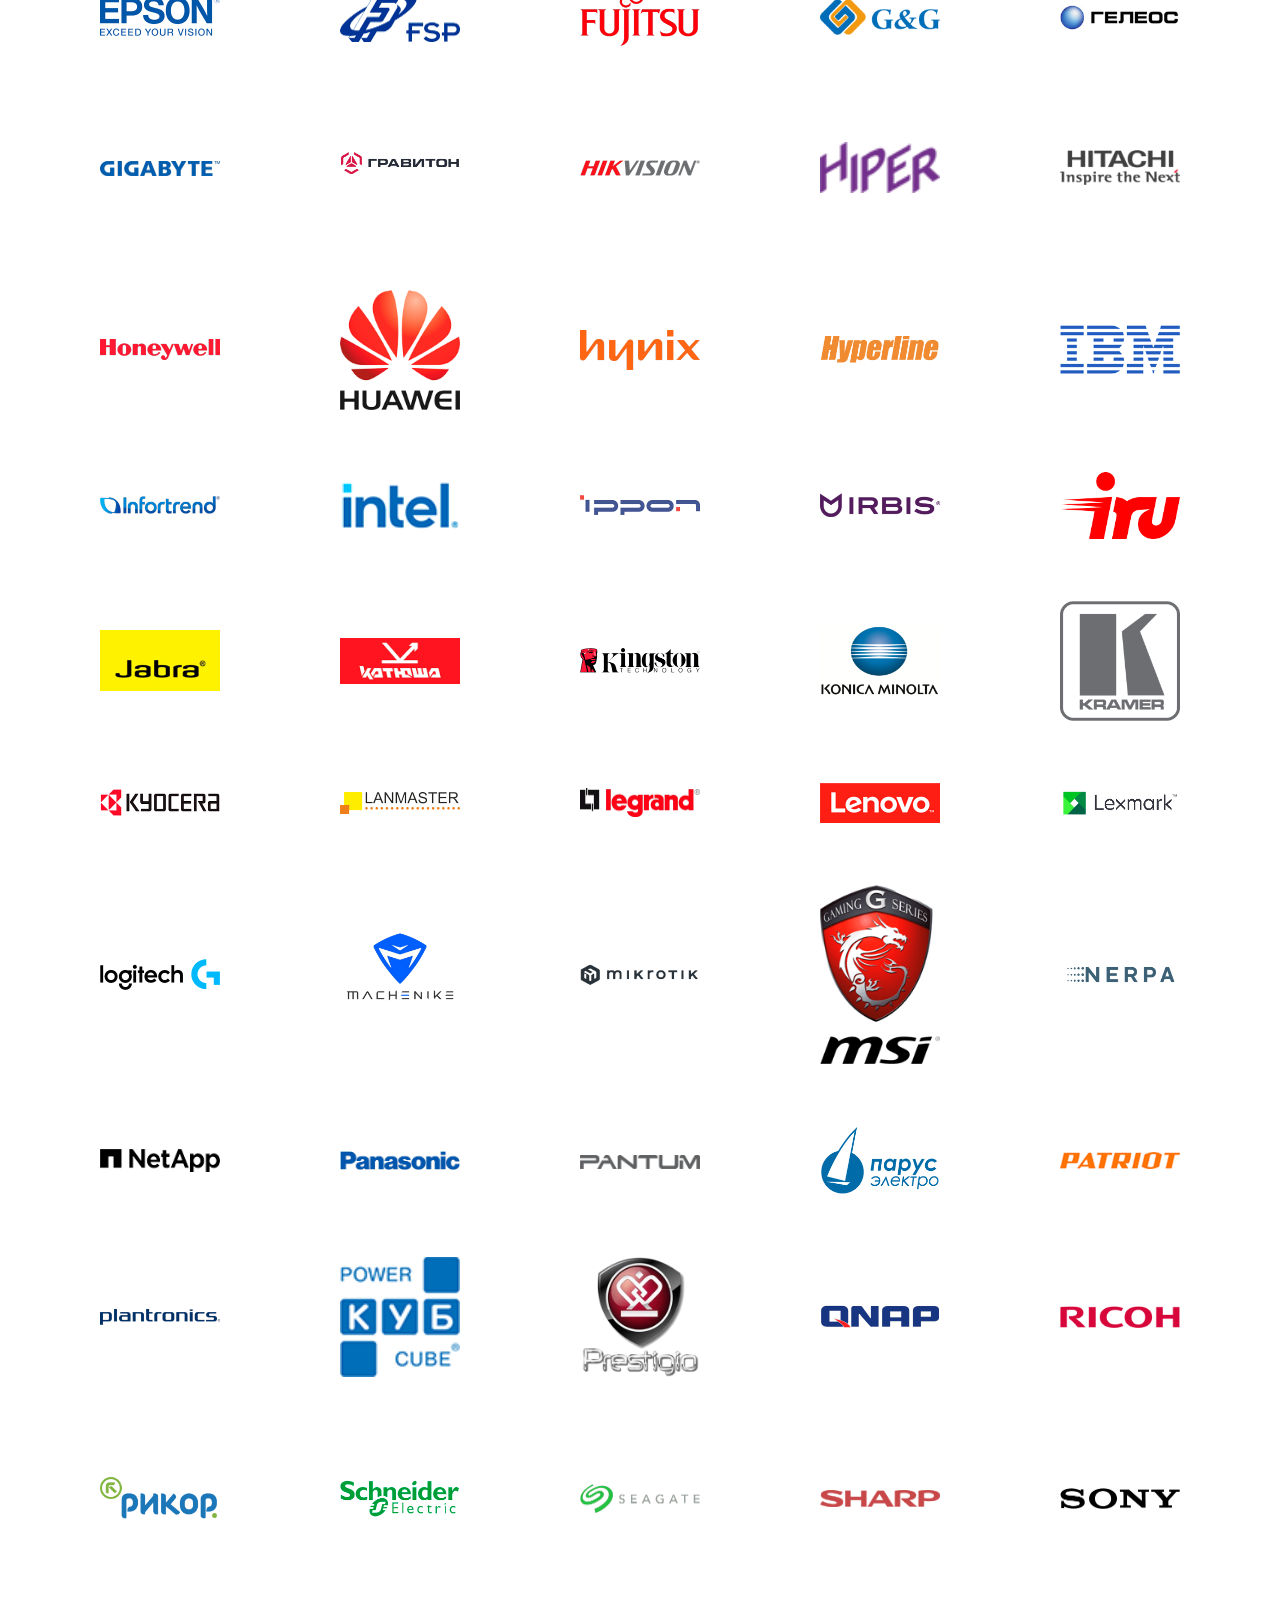
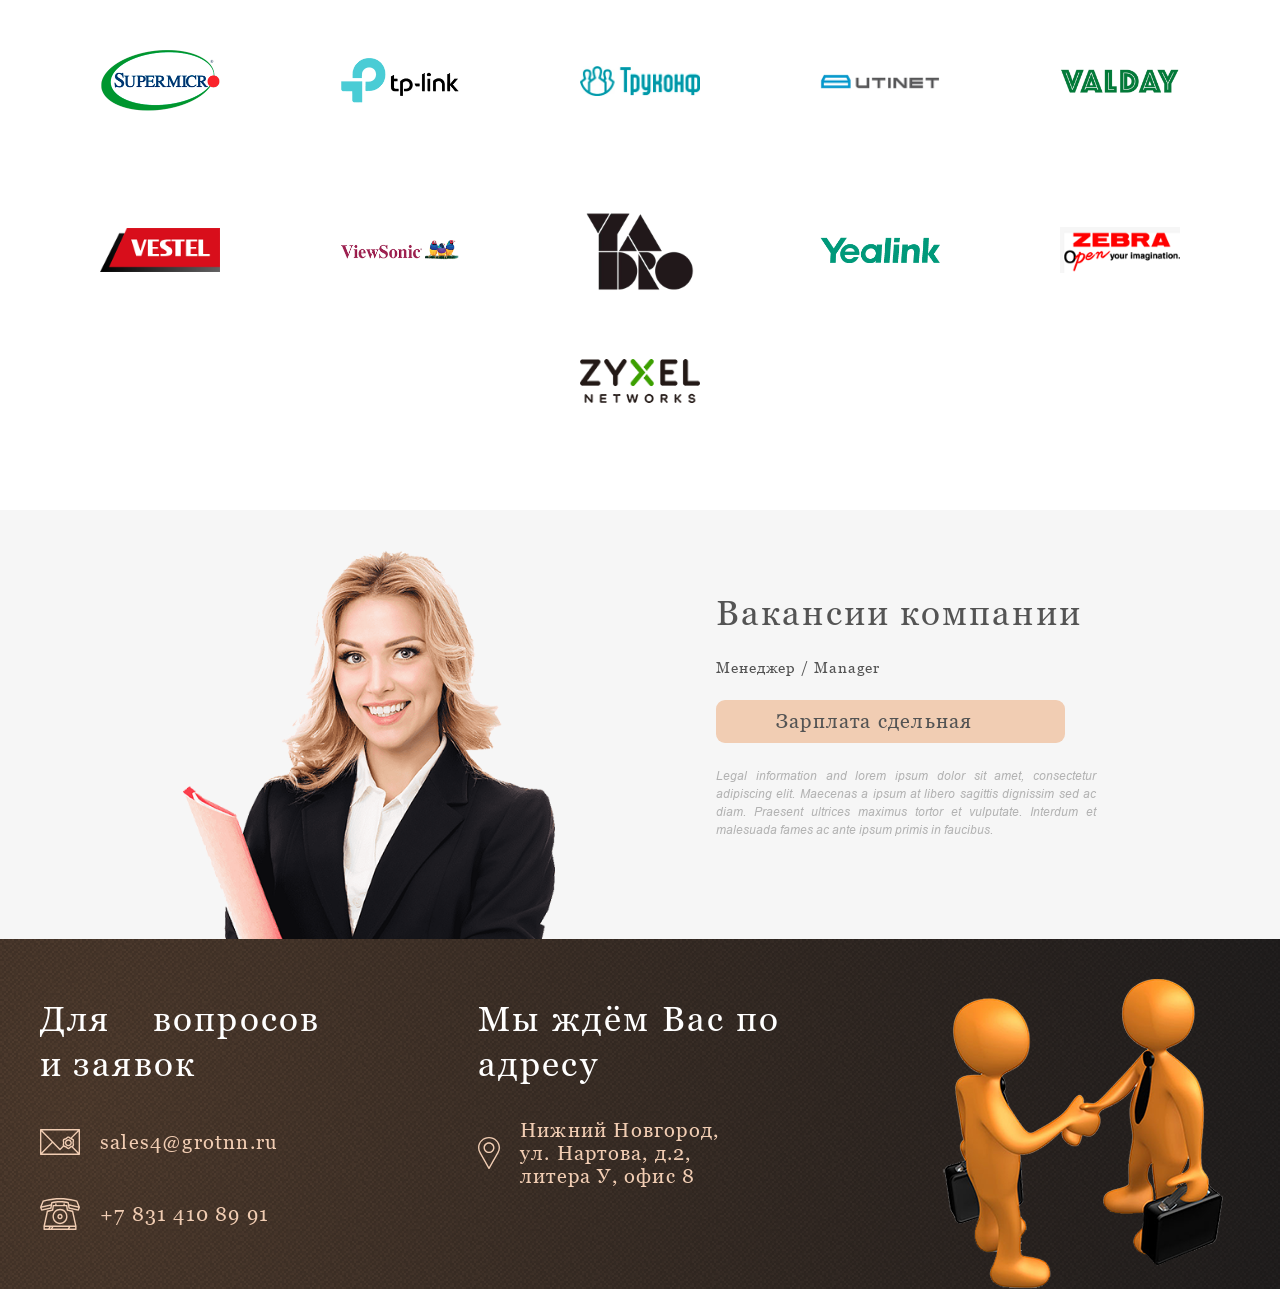
==== commit 9b1fe245: "feat: change address" ====
--- a/index.html
+++ b/index.html
@@ -37,7 +37,7 @@
             </li>
             <li class="header__navigation_item">
               <a href="#services" class="header__navigation_item_link">
-                Услуги
+                Направления деятельности
               </a>
             </li>
             <li class="header__navigation_item">
@@ -340,17 +340,18 @@
               class="footer__data footer__data_mail"
               >sales4@grotnn.ru</a
             >
-            <a href="tel:+78312159009" class="footer__data footer__data_tel"
-              >+7 831 215 90 09</a
+            <a href="tel:+78314108991" class="footer__data footer__data_tel"
+              >+7 831 410 89 91</a
             >
           </li>
           <li class="footer__item footer__item_locations">
             <h3 class="footer__title">Мы ждём Вас по адресу</h3>
             <a
               href="https://yandex.ru/maps/-/CCUs44DxhA"
-              class="footer__data footer__data_locations_boston"
+              class="footer__data footer__data_location"
               target="_blank"
-              >Нижний Новгород, ул.&nbsp;Есенина, д.41</a
+              >Нижний Новгород, ул.&nbsp;Нартова, д.2, литера&nbsp;У,
+              офис&nbsp;8</a
             >
           </li>
           <li class="footer__item footer__item_image"></li>
--- a/styles/index_style.css
+++ b/styles/index_style.css
@@ -69,6 +69,7 @@
 
 .header__navigation_list {
   display: flex;
+  align-items: center;
   height: 60px;
   list-style-type: none;
   margin: 0;
@@ -77,6 +78,7 @@
 
 .header__navigation_item {
   margin: 16px 0 18px;
+  max-width: 96px;
 }
 
 .header__navigation_item:not(:last-child) {
@@ -217,6 +219,10 @@
 .about__description {
   margin: 0;
   text-indent: 32px;
+}
+
+.about__description_list {
+  padding: 0;
 }
 
 .about__description_list li {
@@ -688,18 +694,12 @@
   background-position: 0 center;
 }
 
-.footer__data_locations_boston {
+.footer__data_location {
   padding: 33px 0;
   padding-left: 42px;
   line-height: 23px;
 
-  background-image: url(../assets/icons/pin.svg);
-  background-repeat: no-repeat;
-  background-position: 0 center;
-}
-
-.footer__data_locations_london {
-  padding-left: 42px;
+  text-align: left;
 
   background-image: url(../assets/icons/pin.svg);
   background-repeat: no-repeat;
@@ -920,11 +920,7 @@
     padding-left: 60px;
   }
 
-  .footer__data_locations_boston {
-    padding-left: 42px;
-  }
-
-  .footer__data_locations_london {
+  .footer__data_location {
     padding-left: 42px;
   }
 }
@@ -1001,7 +997,7 @@
     justify-content: center;
     flex-direction: column;
     margin: auto;
-    align-items: center;
+    align-items: initial;
   }
 
   .header__navigation_item {
@@ -1017,7 +1013,7 @@
     padding-bottom: 7px;
 
     font-size: 32px;
-    line-height: 160%;
+    line-height: 120%;
   }
 
   /* --------------- */
@@ -1247,7 +1243,7 @@
     margin: 0 auto;
   }
 
-  .footer__data_locations_boston {
+  .footer__data_location {
     padding: 40px 0;
     padding-left: 42px;
   }
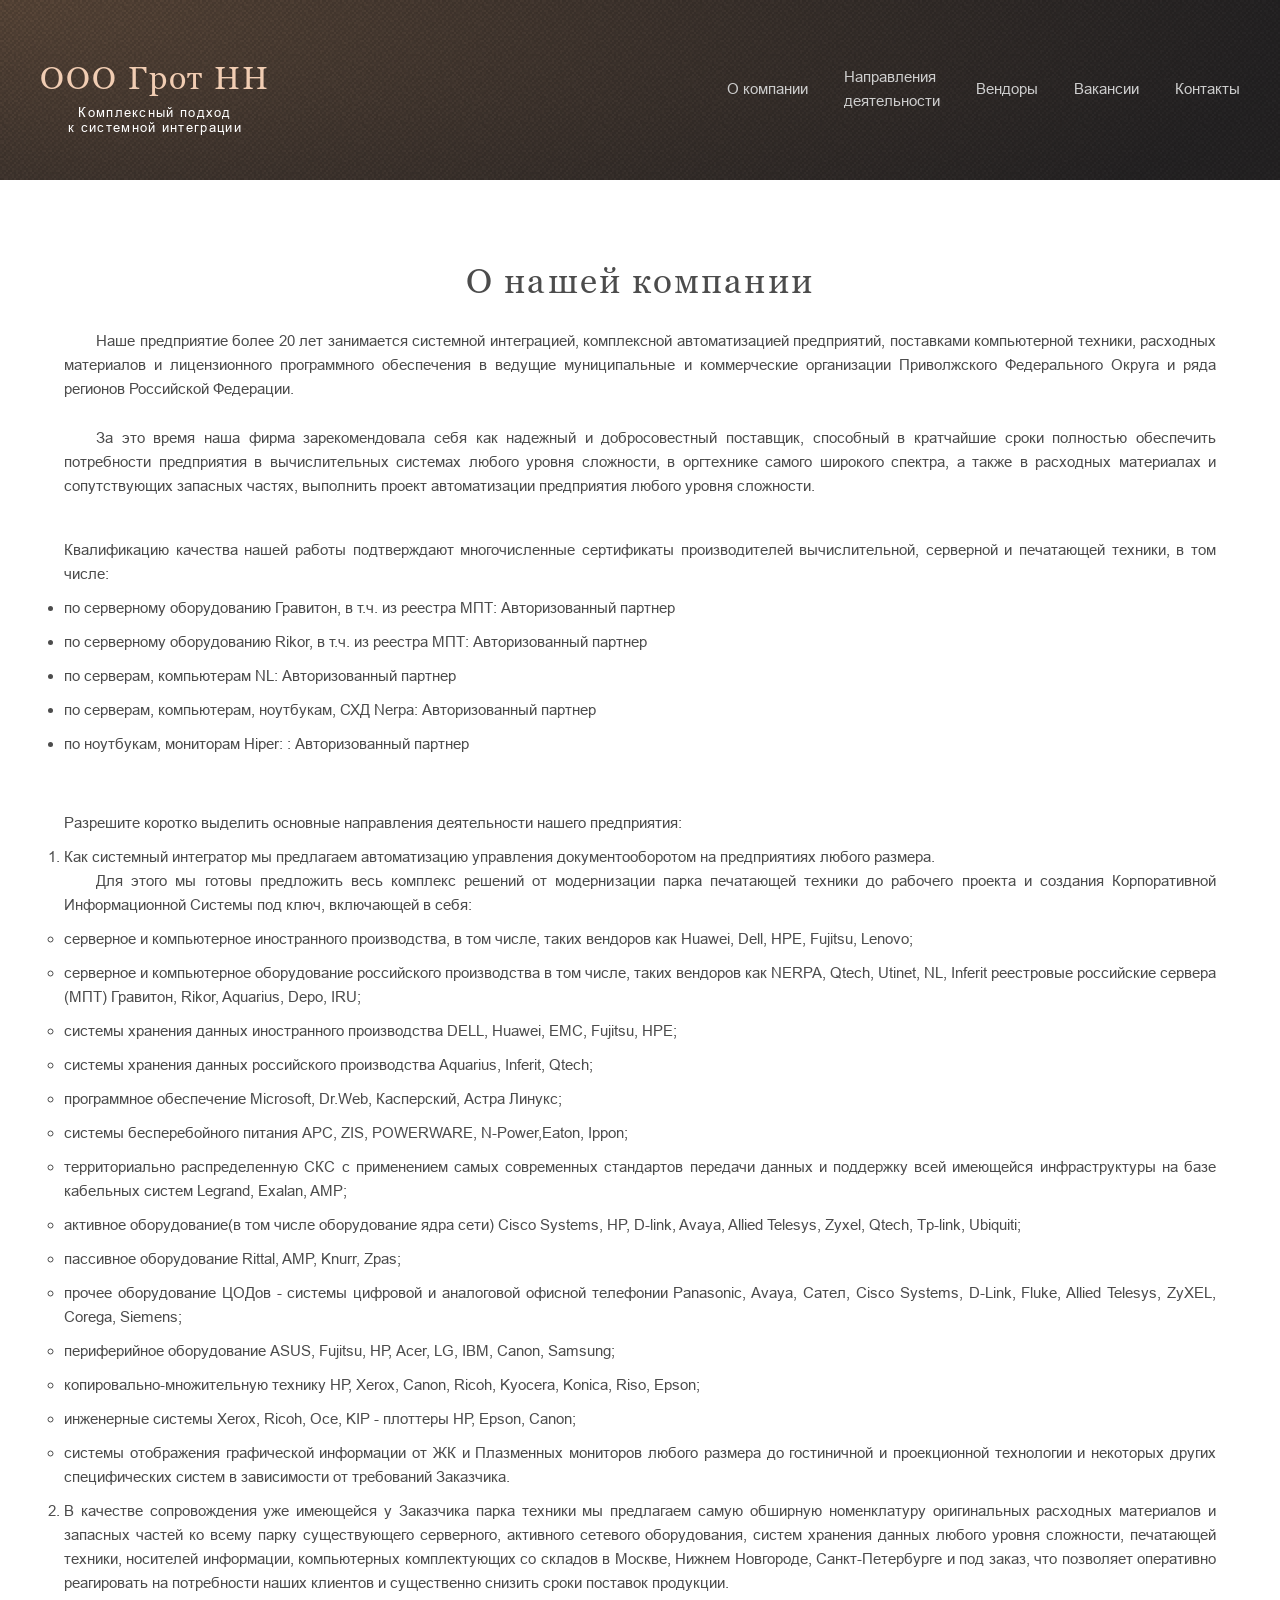
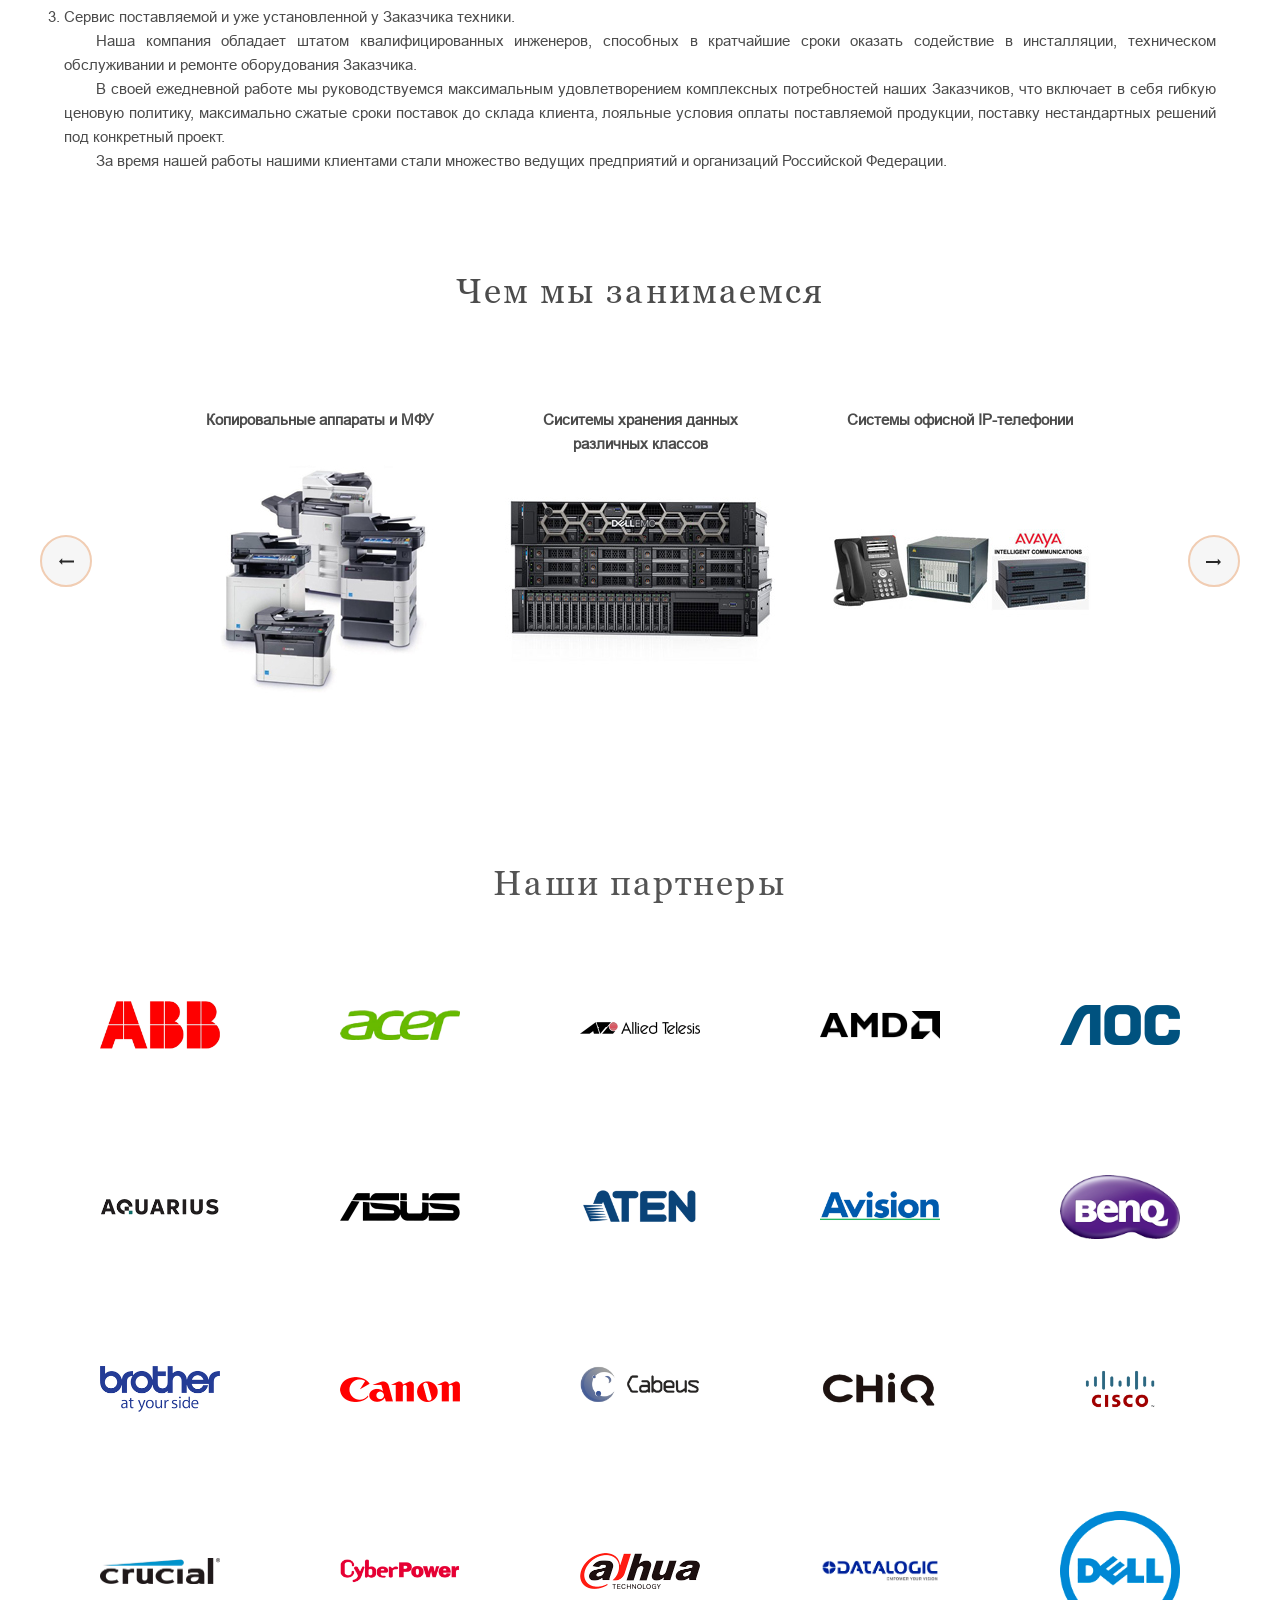
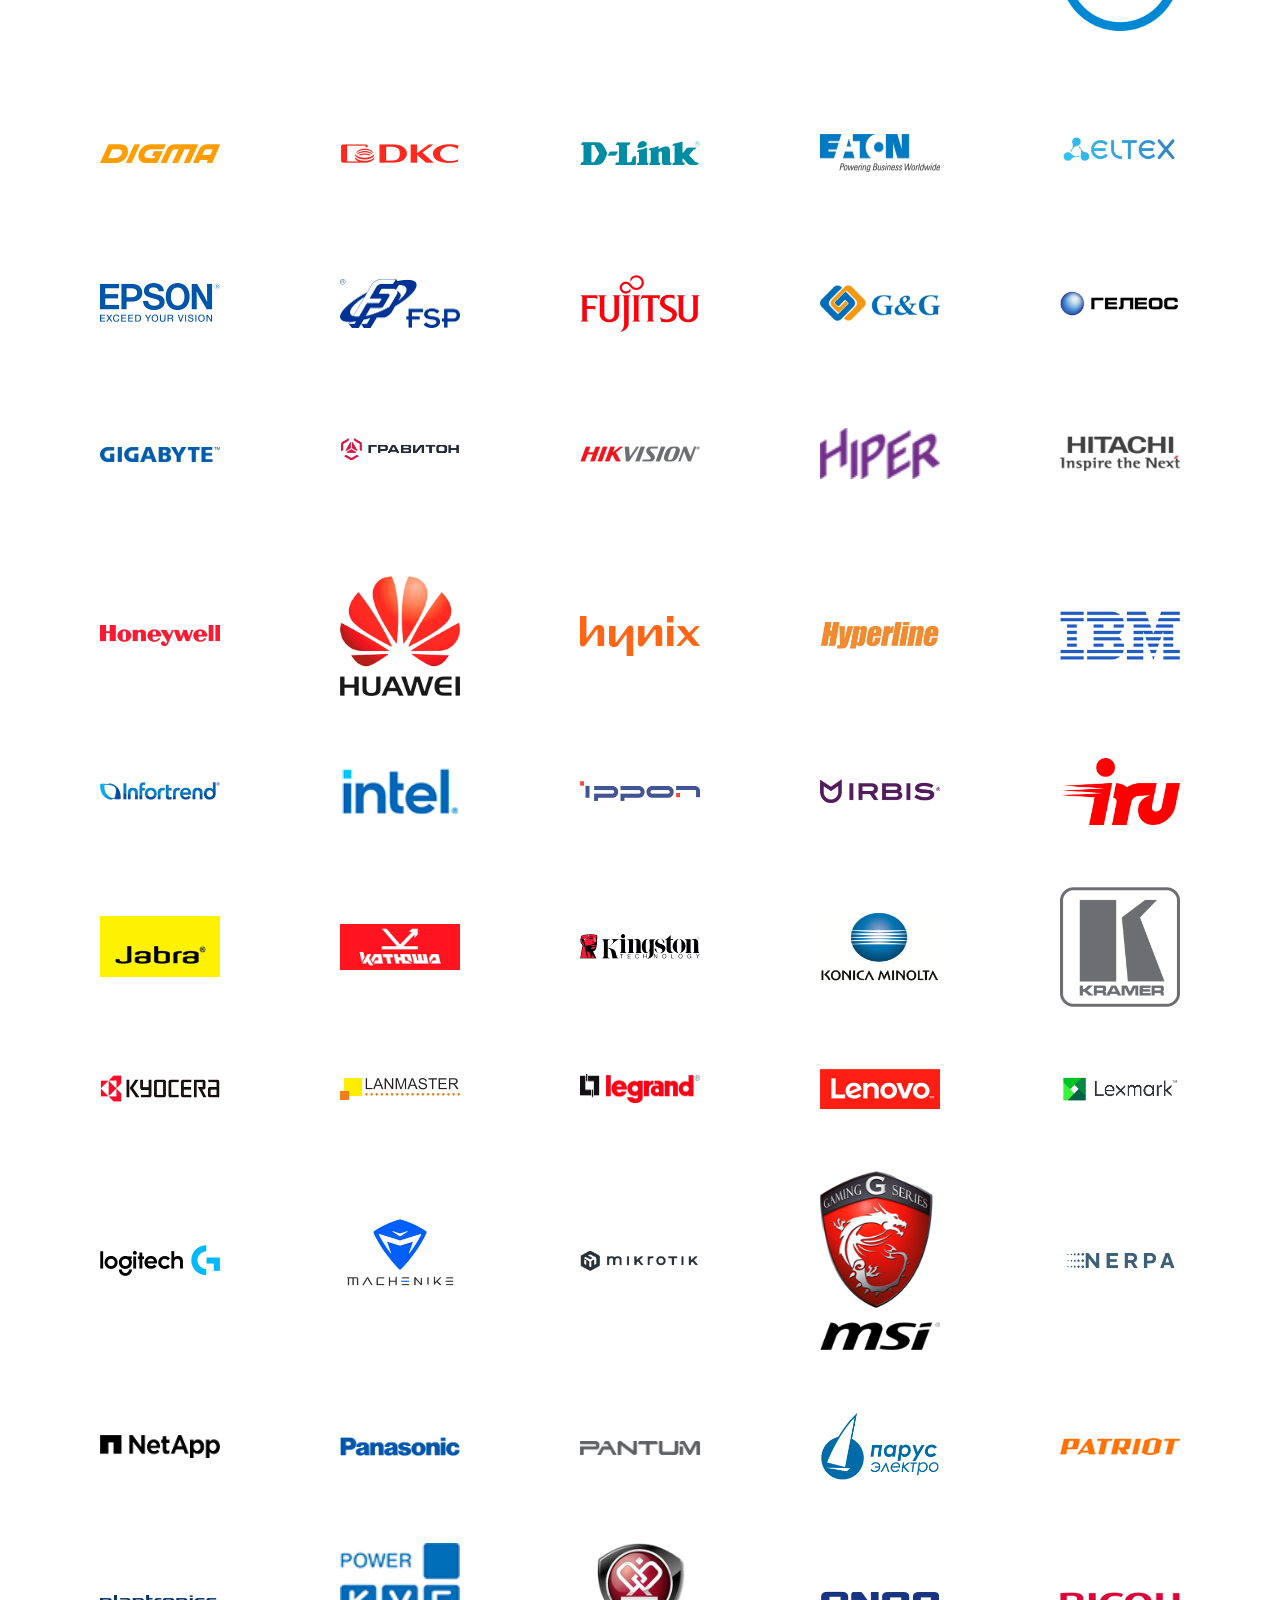
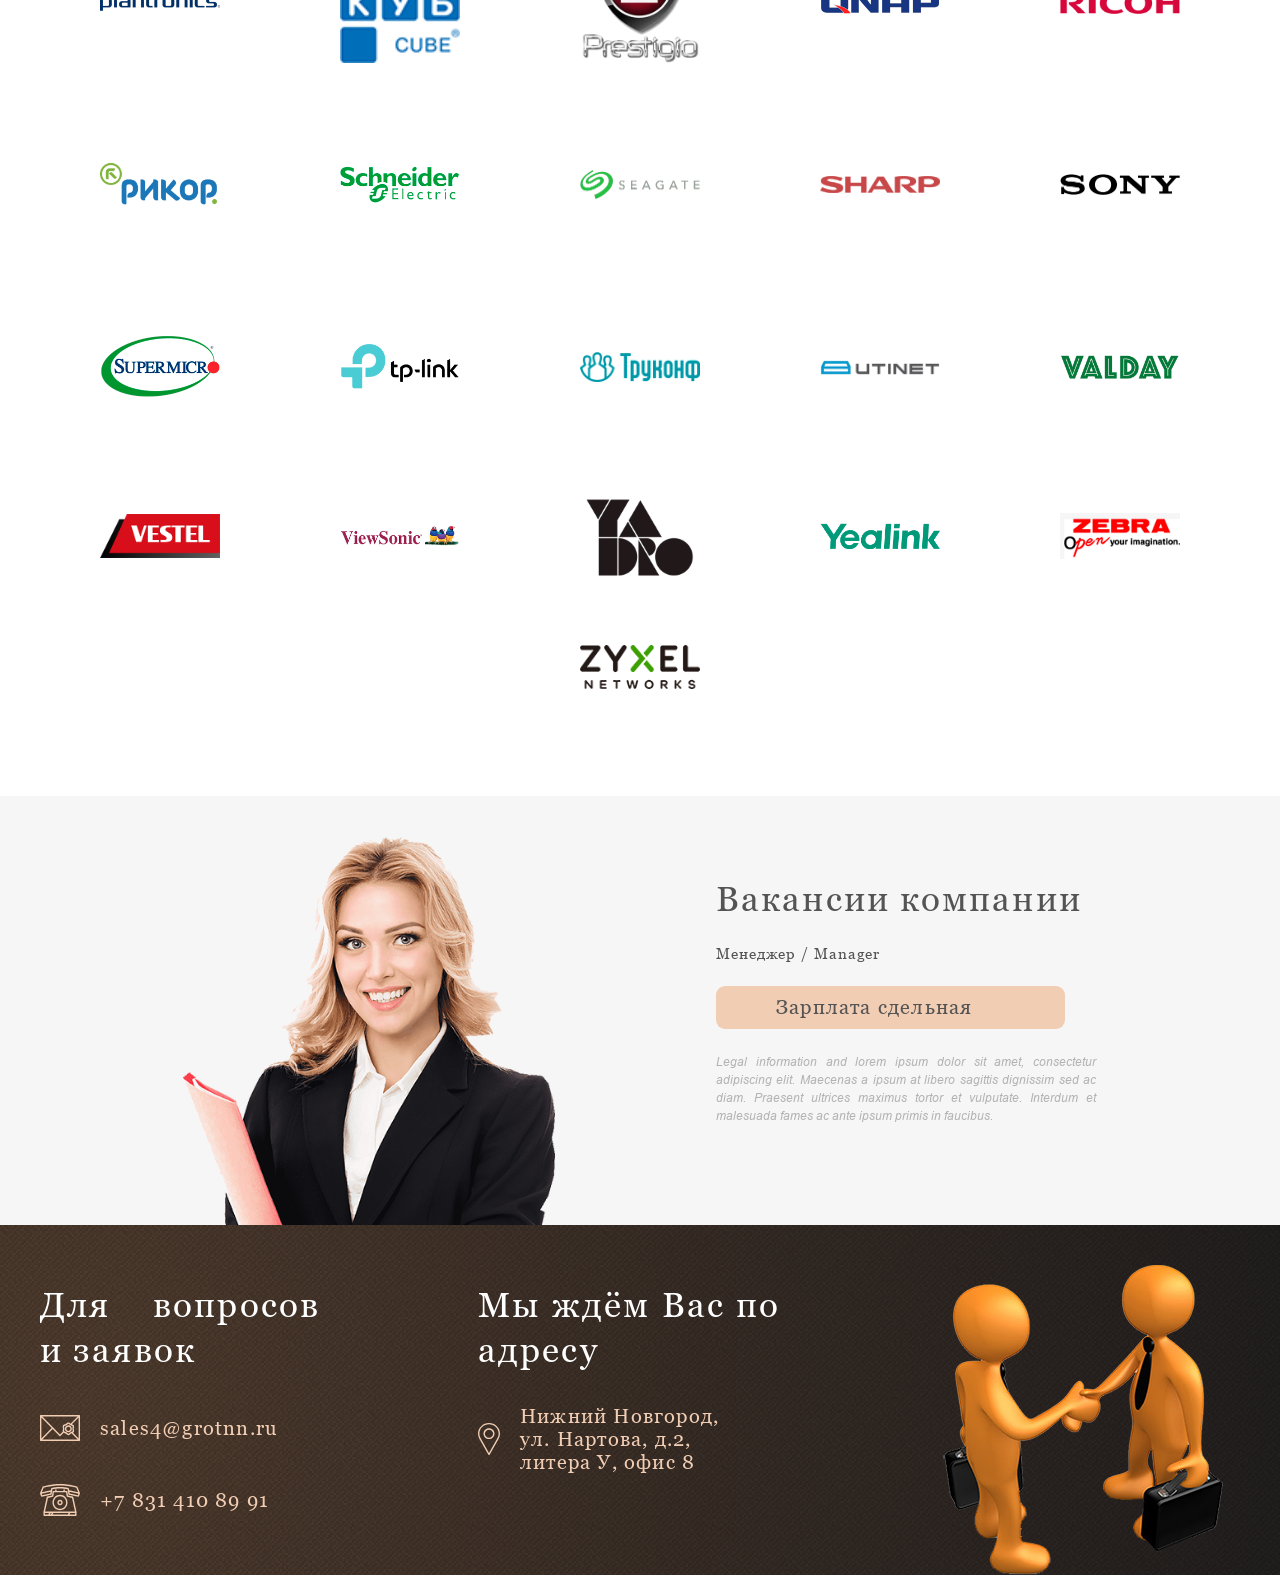
==== commit ea78fdfa: "feat: change slider" ====
--- a/index.html
+++ b/index.html
@@ -9,8 +9,9 @@
     <link rel="stylesheet" href="./styles/normalize.css" />
     <link rel="stylesheet" href="./styles/common_styles.css" />
     <link rel="stylesheet" href="./styles/index_style.css" />
+    <link rel="stylesheet" href="./styles/slider.css" />
     <script src="./scripts/burger.js" defer></script>
-    <script src="./scripts/slider.js" defer></script>
+    <script src="./scripts/slider_new.js" defer></script>
     <script src="./scripts/vendors.js" defer></script>
   </head>
   <body class="open">
@@ -21,7 +22,7 @@
         <a class="logo">
           <span class="logo__item logo__item_title">ООО Грот НН</span>
           <span class="logo__item logo__item_description"
-            >Мы за комплексный подход</span
+            >Комплексный подход<br />к системной интеграции</span
           >
         </a>
         <button class="burger-btn" type="button" id="burger"></button>
@@ -61,7 +62,7 @@
     </div>
 
     <main>
-      <section class="start-screen">
+      <!-- <section class="start-screen">
         <div class="start-screen__wrapper">
           <div class="start-screen__container">
             <h2 class="start-screen__title">
@@ -78,7 +79,7 @@
           </div>
         </div>
       </section>
-
+ -->
       <section class="about" id="about">
         <div class="about__container">
           <h3 class="about__title">О нашей компании</h3>
@@ -227,46 +228,6 @@
               </p>
             </li>
           </ol>
-          <!-- <p class="about__description">
-            За время работы нашими клиентами стали такие известные предприятия и
-            структуры, как Волго-вятский банк Сбербанка России, ОАО РЖД,
-            Министерство обороны РФ, ОАО "Волганефтепродукт", ОАО "Торговый дом
-            "Красный якорь", Управление делами Губернатора Нижегородской
-            области, ООО "Волговятская строительная компания".
-          </p>
-          <p class="about__description">
-            Сотрудничая с нами, Вы создаете корпоративную информационную среду,
-            которая всегда будет соответствовать последним техническим решениям,
-            проверенным и отлаженным нашими специалистами.
-          </p>
-          <p class="about__description">
-            Компания «Грот НН» предлагает широкий спектр продукции мировых
-            брендов: Xerox, HP, Cisco, Fluke, APC и многих других. Все услуги
-            наших сервисных специалистов сертифицированы государственными
-            органами и компаниями-производителями.
-          </p>
-          <p class="about__description">
-            Мы достигли значительных успехов в развитии направления системной
-            интеграции, что позволяет предложить нашим клиентам такие услуги
-            как: создание сетей передачи данных, структурированных кабельных
-            систем, систем телефонной связи и других слаботочных сетей
-            (разрешение на данный вид работ подтверждается лицензией на
-            осуществление Строительства зданий и сооружений I и II уровней
-            ответственности).
-          </p>
-          <p class="about__description">
-            Компания «Грот НН» активно работает не только на территории
-            Нижегородской области, но и за ее пределами. Специализация на работе
-            с крупными корпоративными заказчиками и наличие сервисных центров в
-            таких городах, как Казань, Киров, Ижевск позволяет наиболее
-            оперативно реагировать на потребности наших клиентов.
-          </p>
-          <p class="about__description">
-            Наша компания готова осуществлять оптовые и мелкооптовые поставки
-            своей продукции по всей территории РФ любым видом транспорта. В
-            Нижнем Новгороде и области для наших клиентов действует система
-            бесплатной доставки.
-          </p> -->
         </div>
       </section>
 
@@ -287,9 +248,131 @@
                 <path d="M14 2V4H3V6L0 3L3 0V2H14Z" />
               </svg>
             </button>
+
             <div class="services__slider_wrapper">
-              <ul class="services__slider_list"></ul>
+              <ul class="services__slider_list">
+                <li
+                  class="services__slider_image"
+                  style="
+                    background-image: url('./assets/images/slider/copier.jpg');
+                  "
+                >
+                  <h4 class="services__slider_image-text">
+                    Копировальные аппараты и МФУ
+                  </h4>
+                </li>
+                <li
+                  class="services__slider_image"
+                  style="
+                    background-image: url('./assets/images/slider/data_storage_system.jpg');
+                  "
+                >
+                  <h4 class="services__slider_image-text">
+                    Сиситемы хранения данных различных классов
+                  </h4>
+                </li>
+                <li
+                  class="services__slider_image"
+                  style="background-image: url('./assets/images/slider/ip.jpg')"
+                >
+                  <h4 class="services__slider_image-text">
+                    Системы офисной IP-телефонии
+                  </h4>
+                </li>
+                <li
+                  class="services__slider_image"
+                  style="
+                    background-image: url('./assets/images/slider/mfu.jpg');
+                  "
+                >
+                  <h4 class="services__slider_image-text">
+                    Печатающая техника всех известных вендоров
+                  </h4>
+                </li>
+                <li
+                  class="services__slider_image"
+                  style="
+                    background-image: url('./assets/images/slider/notebook.jpg');
+                  "
+                >
+                  <h4 class="services__slider_image-text">
+                    Реестровые ноутбуки и рабочие станции
+                  </h4>
+                </li>
+                <li
+                  class="services__slider_image"
+                  style="
+                    background-image: url('./assets/images/slider/router.jpg');
+                  "
+                >
+                  <h4 class="services__slider_image-text">
+                    Маршрутизаторы (включая тяжелые решения уровня предприятия)
+                  </h4>
+                </li>
+                <li
+                  class="services__slider_image"
+                  style="
+                    background-image: url('./assets/images/slider/security.jpg');
+                  "
+                >
+                  <h4 class="services__slider_image-text">
+                    Оборудование систем безопасности предприятия
+                  </h4>
+                </li>
+                <li
+                  class="services__slider_image"
+                  style="
+                    background-image: url('./assets/images/slider/server.jpg');
+                  "
+                >
+                  <h4 class="services__slider_image-text">
+                    Серверное оборудование любой сложности
+                  </h4>
+                </li>
+                <li
+                  class="services__slider_image"
+                  style="
+                    background-image: url('./assets/images/slider/service.jpg');
+                  "
+                >
+                  <h4 class="services__slider_image-text">
+                    Сервис и сборка вычислительных систем
+                  </h4>
+                </li>
+                <li
+                  class="services__slider_image"
+                  style="
+                    background-image: url('./assets/images/slider/ups.jpg');
+                  "
+                >
+                  <h4 class="services__slider_image-text">
+                    Системы Бесперебойного Питания (включая 3-фазное исполнение)
+                  </h4>
+                </li>
+                <li
+                  class="services__slider_image"
+                  style="
+                    background-image: url('./assets/images/slider/video_wall.jpg');
+                  "
+                >
+                  <h4 class="services__slider_image-text">
+                    Видеостены, мультимедийное и видеопрезентационное
+                    оборудование
+                  </h4>
+                </li>
+                <li
+                  class="services__slider_image"
+                  style="
+                    background-image: url('./assets/images/slider/wardrobe.jpg');
+                  "
+                >
+                  <h4 class="services__slider_image-text">
+                    Серверные шкафы и стойки 19’’
+                  </h4>
+                </li>
+              </ul>
             </div>
+
             <button
               class="services__slider_arrow services__slider_right-arrow"
               type="button"
@@ -304,7 +387,6 @@
               </svg>
             </button>
           </div>
-          <!-- <a href="services.html" class="services__more_link">Get to know the rest</a> -->
         </section>
       </div>
 
--- a/styles/index_style.css
+++ b/styles/index_style.css
@@ -106,7 +106,7 @@
 
 /* -----START-SCREEN----- */
 
-.start-screen {
+/* .start-screen {
   background-image: url("../assets/images/office2.jpg");
   background-repeat: no-repeat;
   background-size: cover;
@@ -181,28 +181,30 @@
 .start-screen__image {
   width: 698px;
   height: 728px;
-}
+} */
 
 /* -----ABOUT----- */
 
 .about {
   width: 1280px;
-  margin: 0 auto 100px;
-  padding-top: 100px;
+  margin: 180px auto 0;
+  padding-top: 64px;
   scroll-margin-top: 180px;
 
-  background-image: url(../assets/images/diagram.png);
+  /* background-image: url(../assets/images/diagram.png);
   background-repeat: no-repeat;
-  background-position: 100px;
+  background-position: 100px; */
 }
 
 .about__container {
+  width: 90%;
   display: flex;
   flex-direction: column;
   gap: 25px;
+  margin: 0 auto;
   padding-top: 14px;
-  padding-left: 634px;
-  width: 600px;
+  /* padding-left: 634px;
+  width: 600px; */
 }
 
 .about__title {
@@ -214,6 +216,7 @@
   font-size: 35px;
   line-height: 45.5px;
   letter-spacing: 0.06em;
+  text-align: center;
 }
 
 .about__description {
@@ -227,214 +230,6 @@
 
 .about__description_list li {
   margin-top: 10px;
-}
-
-/* -----SERVICES----- */
-
-.services__container {
-  width: 100%;
-  scroll-margin-top: 180px;
-
-  background-color: #f6f6f6;
-}
-
-.services {
-  width: 1280px;
-  margin: 0 auto;
-  padding-bottom: 100px;
-}
-
-.services__title {
-  width: 400px;
-  margin: 0 auto;
-  padding-top: 80px;
-  padding-bottom: 60px;
-
-  font-family: "Georgia";
-  font-style: normal;
-  font-weight: 400;
-  font-size: 35px;
-  line-height: 45.5px;
-  letter-spacing: 0.06em;
-
-  text-align: center;
-}
-
-.services__slider {
-  height: 375px;
-  display: flex;
-  flex-wrap: wrap;
-  justify-content: space-between;
-}
-
-.services__slider_arrow {
-  width: 52px;
-  height: 52px;
-  margin: auto 0;
-  padding: 0;
-
-  border: 2px solid #f1cdb3;
-  border-radius: 50%;
-  fill: #292929;
-  background-color: #f6f6f6;
-
-  cursor: pointer;
-}
-
-.services__slider_arrow:hover {
-  border-color: #fddcc4;
-  background-color: #fddcc4;
-}
-
-.services__slider_arrow:disabled {
-  border-color: #cdcdcd;
-  fill: #cdcdcd;
-}
-
-.services__slider_left-arrow {
-  margin-left: 40px;
-}
-
-.services__slider_right-arrow {
-  margin-right: 40px;
-
-  transform: rotate(180deg);
-}
-
-.services__slider_wrapper {
-  width: 990px;
-  overflow: hidden;
-}
-
-.services__slider_list {
-  position: relative;
-  width: 990px;
-  margin: 0;
-  left: -1080px;
-  padding: 0;
-  display: flex;
-  column-gap: 90px;
-  justify-content: space-between;
-}
-
-@keyframes move-right {
-  from {
-    left: -1080px;
-  }
-  to {
-    left: -2160px;
-  }
-}
-
-.transition-right {
-  animation-name: move-right;
-  animation-duration: 3s;
-}
-
-@keyframes move-left {
-  from {
-    left: -1080px;
-  }
-  to {
-    left: 0px;
-  }
-}
-
-.transition-left {
-  animation-name: move-left;
-  animation-duration: 3s;
-}
-
-.services__slider_item {
-  list-style-type: none;
-}
-
-.services__slider_item_link {
-  display: flex;
-  flex-direction: column;
-  justify-content: space-between;
-
-  text-decoration: none;
-
-  background-color: #fafafa;
-  border-radius: 9px;
-}
-
-.services__slider_item_link:hover {
-  background-color: #ffffff;
-  box-shadow: 0px 2px 35px 14px rgba(13, 13, 13, 0.04);
-
-  cursor: pointer;
-}
-
-.services__slider_item_image {
-  margin-bottom: 30px;
-
-  border-radius: 9px 9px 0px 0px;
-}
-
-.services__slider_item_name {
-  height: 50px;
-  margin: 0;
-  margin-bottom: 30px;
-
-  font-family: "Georgia", serif;
-  font-style: normal;
-  font-weight: 400;
-  font-size: 20px;
-  line-height: 25px;
-  text-align: center;
-  letter-spacing: 0.06em;
-
-  color: #545454;
-}
-
-.services__slider_item_button {
-  padding: 13px 42px;
-  margin: 0 auto;
-  margin-bottom: 30px;
-
-  font-family: "Georgia", serif;
-  font-style: normal;
-  font-weight: 400;
-  font-size: 17px;
-  line-height: 22.1px;
-  letter-spacing: 0.06em;
-
-  border: 2px solid #f1cdb3;
-  border-radius: 100px;
-  color: #292929;
-}
-
-.services__slider_item_link:hover .services__slider_item_button {
-  border: 2px solid #fddcc4;
-  background-color: #fddcc4;
-}
-
-.services__more_link {
-  display: block;
-  box-sizing: border-box;
-  width: 261px;
-  height: 52px;
-  margin: 0 auto;
-  padding: 15px 44px;
-
-  font-family: "Georgia", serif;
-  font-style: normal;
-  font-weight: 400;
-  font-size: 17px;
-  line-height: 22.1px;
-  letter-spacing: 0.06em;
-  text-decoration: none;
-  text-align: center;
-
-  background-color: #f1cdb3;
-  border-radius: 100px;
-  color: #292929;
-}
-
-.services__more_link:hover {
-  background-color: #fddcc4;
 }
 
 /* -----VENDORS----- */
@@ -715,7 +510,7 @@
 
   /* --------------- */
 
-  .start-screen {
+  /* .start-screen {
     margin-top: 120px;
   }
 
@@ -744,82 +539,21 @@
 
     width: 569px;
     height: 593px;
-  }
+  } */
 
   /* --------------- */
 
   .about {
     width: 768px;
     padding-top: 42px;
-    padding-bottom: 290px;
+    /* padding-bottom: 290px; */
     scroll-margin-top: 120px;
 
-    background-position: bottom center;
+    /* background-position: bottom center; */
   }
 
   .about__container {
-    width: 90%;
     padding: 0;
-    margin: 0 auto;
-  }
-
-  .about__title {
-    text-align: center;
-  }
-
-  /* --------------- */
-
-  .services__container {
-    scroll-margin-top: 120px;
-  }
-
-  .services {
-    width: 768px;
-  }
-
-  .services__slider_left-arrow {
-    margin-left: 30px;
-  }
-
-  .services__slider_right-arrow {
-    margin-right: 30px;
-  }
-
-  .services__slider_wrapper {
-    width: 580px;
-  }
-
-  .services__slider_list {
-    width: 580px;
-    left: -620px;
-    column-gap: 40px;
-  }
-
-  @keyframes move-right {
-    from {
-      left: -620px;
-    }
-    to {
-      left: -1240px;
-    }
-  }
-
-  @keyframes move-left {
-    from {
-      left: -620px;
-    }
-    to {
-      left: 0px;
-    }
-  }
-
-  .transition-right,
-  .transition-left {
-    animation-duration: 2s;
-  }
-
-  .services__slider_item {
-    margin: 0;
   }
 
   /* --------------- */
@@ -1018,7 +752,7 @@
 
   /* --------------- */
 
-  .start-screen__wrapper {
+  /* .start-screen__wrapper {
     width: 320px;
   }
 
@@ -1046,85 +780,19 @@
     width: 260px;
     height: 272px;
     margin-right: 10px;
-  }
+  } */
 
   /* --------------- */
 
   .about {
     width: 320px;
-    margin: 42px auto;
+    padding-top: 32px;
   }
 
   .about__title {
     text-align: center;
     font-size: 25px;
     line-height: 32px;
-  }
-
-  /* --------------- */
-
-  .services {
-    width: 320px;
-  }
-
-  .services__title {
-    width: 300px;
-    margin: 0 auto;
-    padding: 42px 0;
-
-    text-align: center;
-    font-size: 25px;
-    line-height: 32px;
-  }
-
-  .services__slider {
-    justify-content: space-around;
-  }
-
-  .services__slider_wrapper {
-    width: 270px;
-    order: -1;
-  }
-
-  .services__slider_list {
-    width: 270px;
-    left: -270px;
-    column-gap: 0;
-  }
-
-  .services__slider_item {
-    margin-bottom: 10px;
-  }
-
-  .services__slider_item_name {
-    margin-bottom: 10px;
-  }
-
-  .services__slider_arrow {
-    margin: 0;
-  }
-
-  @keyframes move-right {
-    from {
-      left: -270px;
-    }
-    to {
-      left: -540px;
-    }
-  }
-
-  @keyframes move-left {
-    from {
-      left: -270px;
-    }
-    to {
-      left: 0px;
-    }
-  }
-
-  .transition-right,
-  .transition-left {
-    animation-duration: 1s;
   }
 
   /* --------------- */
--- a/styles/slider.css
+++ b/styles/slider.css
@@ -0,0 +1,150 @@
+.services__container {
+  width: 100%;
+  scroll-margin-top: 180px;
+}
+
+.services {
+  width: 1280px;
+  margin: 0 auto;
+  padding-bottom: 32px;
+}
+
+.services__title {
+  width: 400px;
+  margin: 0 auto;
+  padding-top: 80px;
+  padding-bottom: 60px;
+
+  font-family: "Georgia";
+  font-style: normal;
+  font-weight: 400;
+  font-size: 35px;
+  line-height: 45.5px;
+  letter-spacing: 0.06em;
+
+  text-align: center;
+}
+
+.services__slider {
+  width: 100%;
+
+  height: 375px;
+  display: flex;
+  justify-content: space-between;
+}
+
+.services__slider_wrapper {
+  position: relative;
+  overflow: hidden;
+  width: 910px;
+  height: 100%;
+}
+
+.services__slider_list {
+  display: flex;
+  gap: 50px;
+  height: 100%;
+  padding: 0;
+  position: absolute;
+  list-style-type: none;
+  top: 0;
+  transition: transform 0.5s ease-in-out;
+}
+
+.services__slider_image {
+  background-repeat: no-repeat;
+  background-position: center center;
+  height: 375px;
+  width: 270px;
+}
+
+.services__slider_image-text {
+  text-align: center;
+}
+
+.services__slider_arrow {
+  width: 52px;
+  height: 52px;
+  margin: auto 0;
+  padding: 0;
+
+  border: 2px solid #f1cdb3;
+  border-radius: 50%;
+  fill: #292929;
+  background-color: #f6f6f6;
+
+  cursor: pointer;
+}
+
+.services__slider_arrow:hover {
+  border-color: #fddcc4;
+  background-color: #fddcc4;
+}
+
+.services__slider_arrow:disabled {
+  border-color: #cdcdcd;
+  fill: #cdcdcd;
+}
+
+.services__slider_left-arrow {
+  margin-left: 40px;
+}
+
+.services__slider_right-arrow {
+  margin-right: 40px;
+
+  transform: rotate(180deg);
+}
+
+@media (max-width: 1279px) {
+  .services__container {
+    scroll-margin-top: 120px;
+  }
+
+  .services {
+    width: 768px;
+  }
+
+  .services__slider_left-arrow {
+    margin-left: 30px;
+  }
+
+  .services__slider_right-arrow {
+    margin-right: 30px;
+  }
+
+  .services__slider_wrapper {
+    width: 580px;
+  }
+}
+
+@media (max-width: 767px) {
+  .services {
+    width: 320px;
+    padding-bottom: 100px;
+  }
+
+  .services__title {
+    width: 300px;
+    margin: 0 auto;
+    padding: 42px 0 0;
+
+    text-align: center;
+    font-size: 25px;
+    line-height: 32px;
+  }
+
+  .services__slider {
+    justify-content: space-around;
+    flex-wrap: wrap;
+  }
+
+  .services__slider_wrapper {
+    width: 270px;
+    order: -1;
+  }
+
+  .services__slider_arrow {
+    margin: 0;
+  }
+}
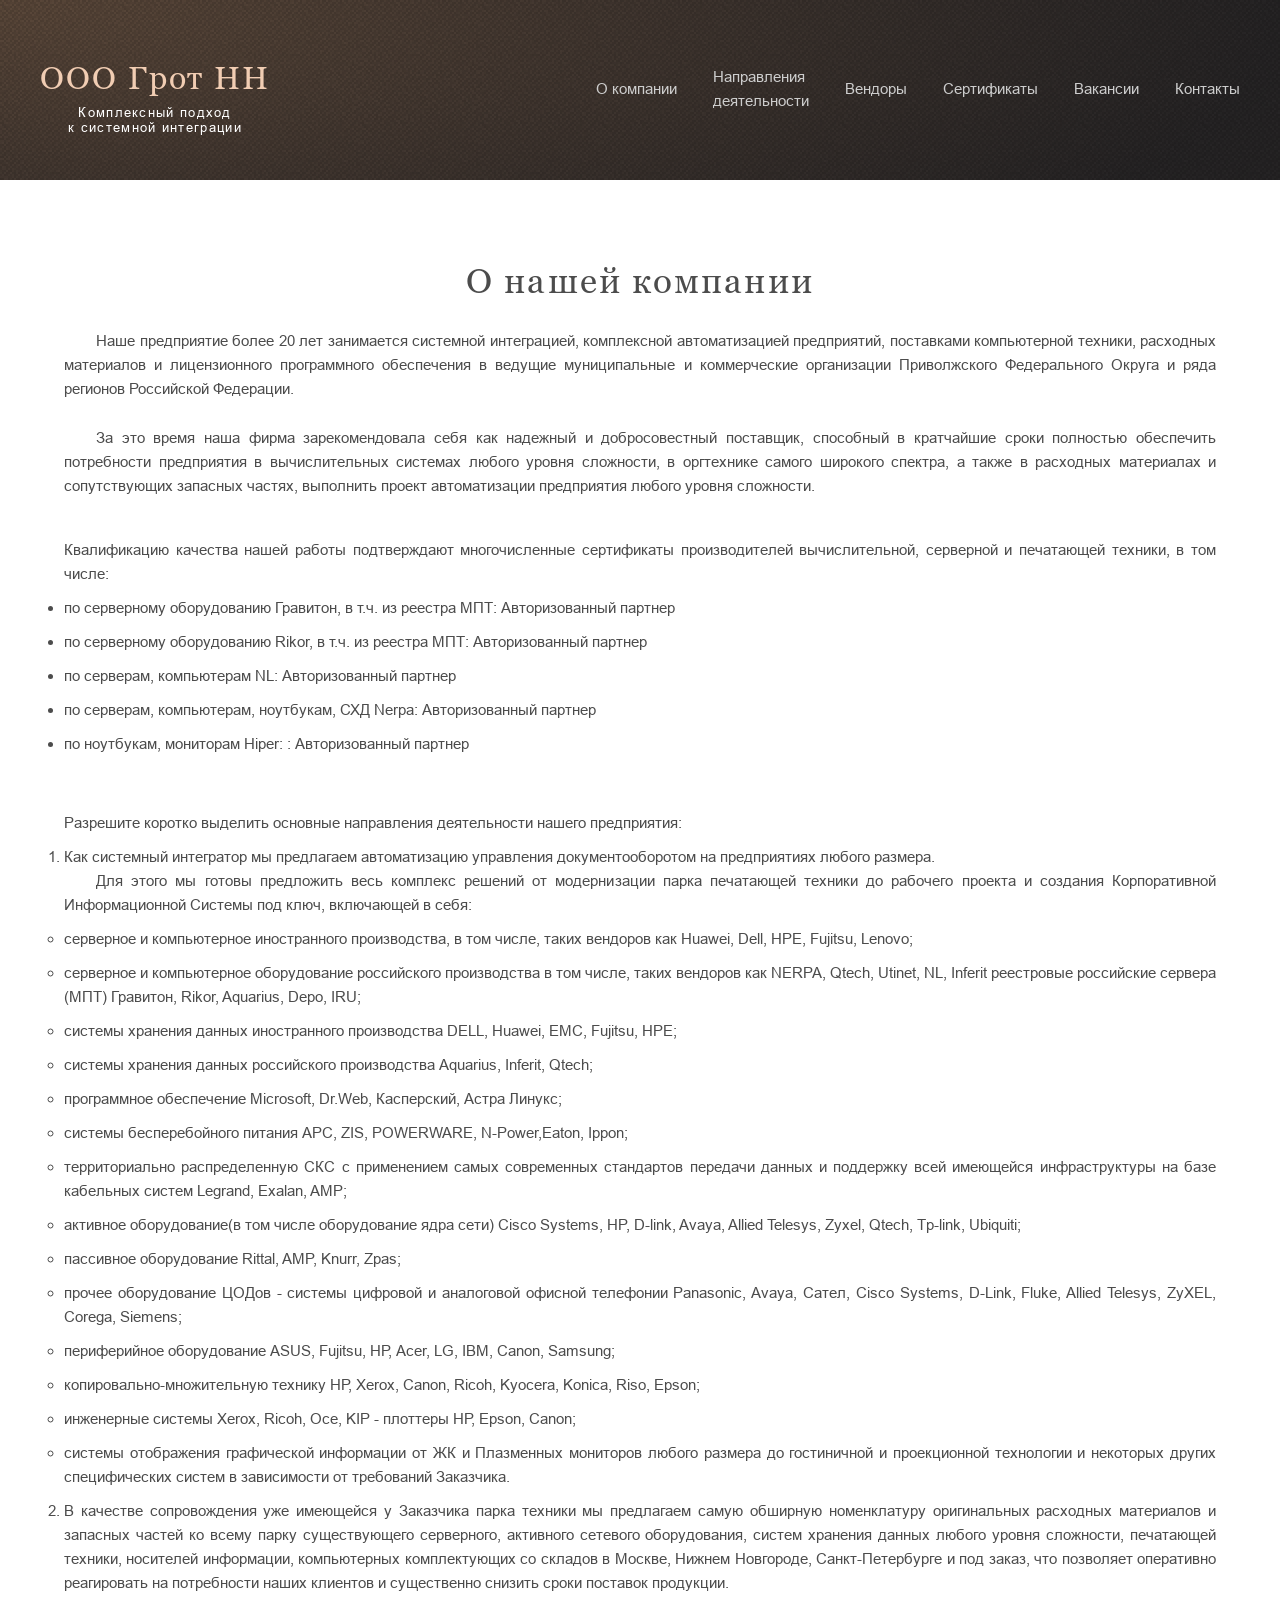
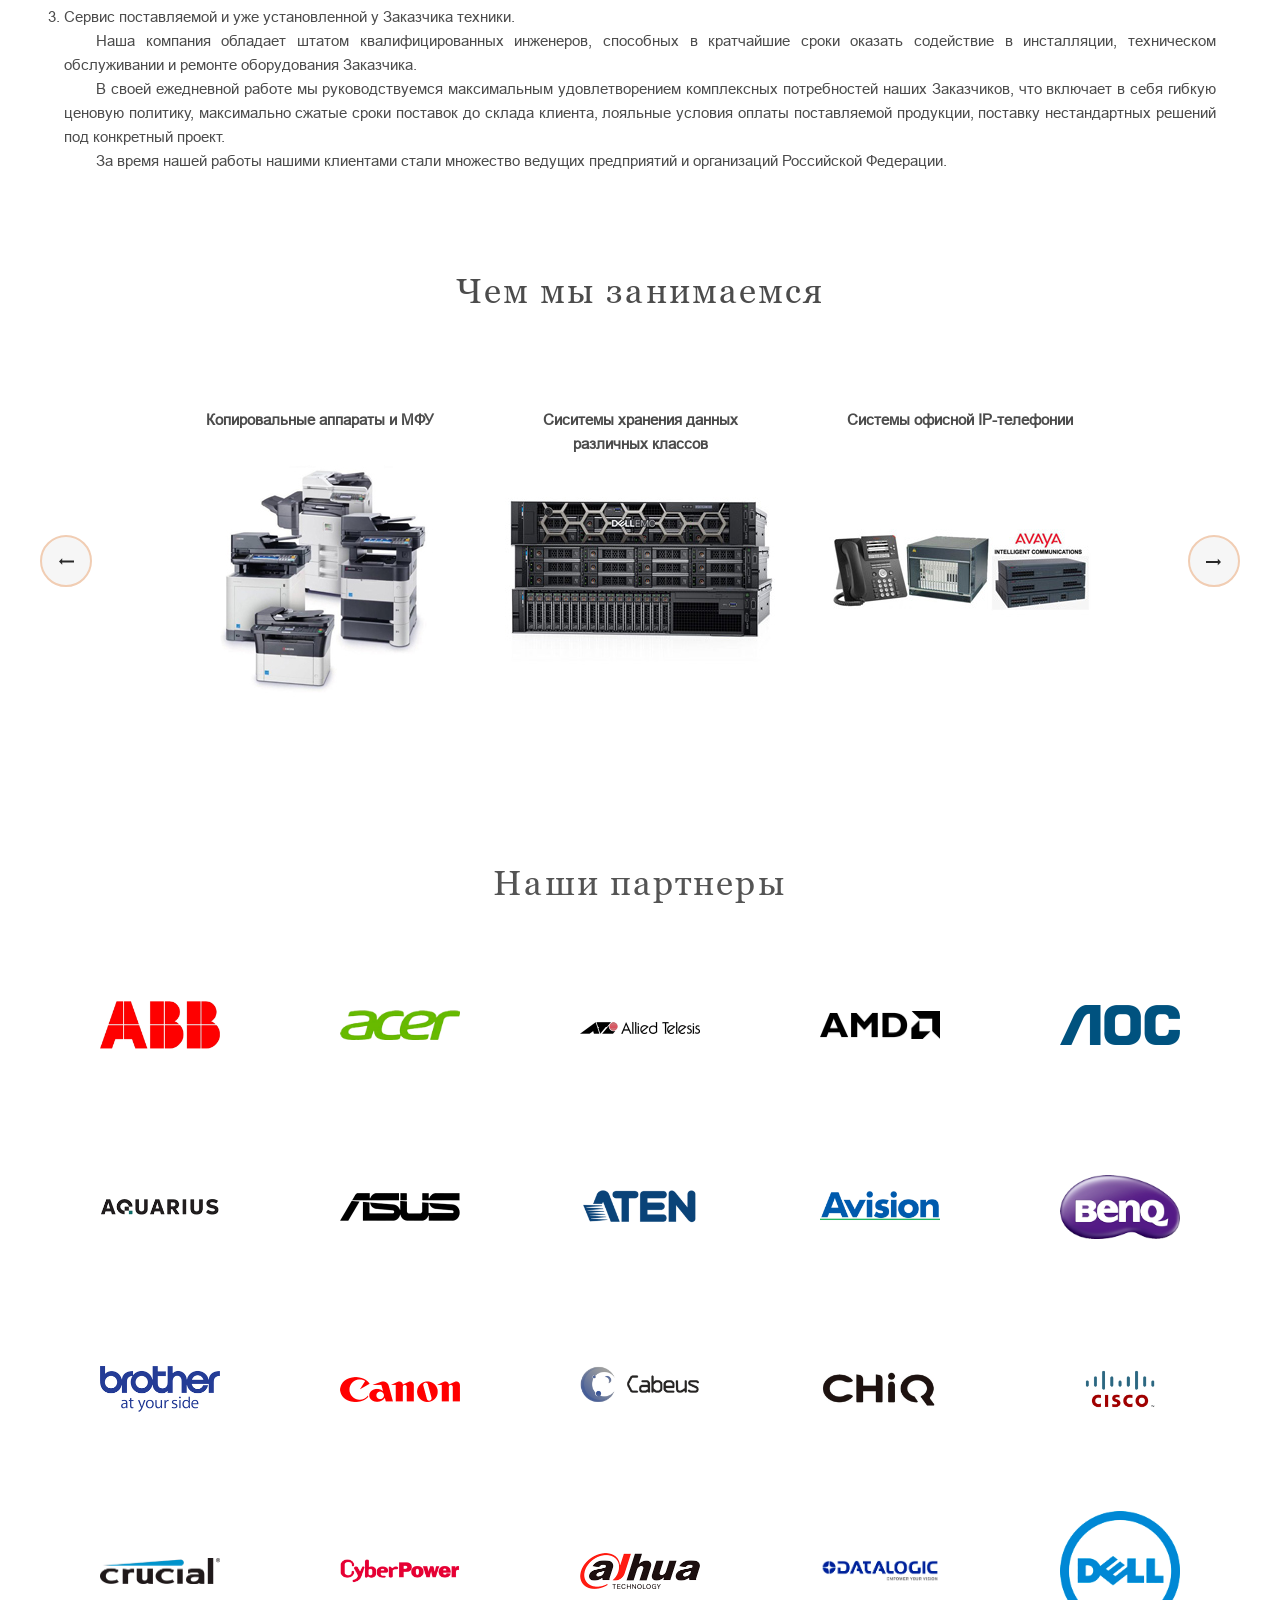
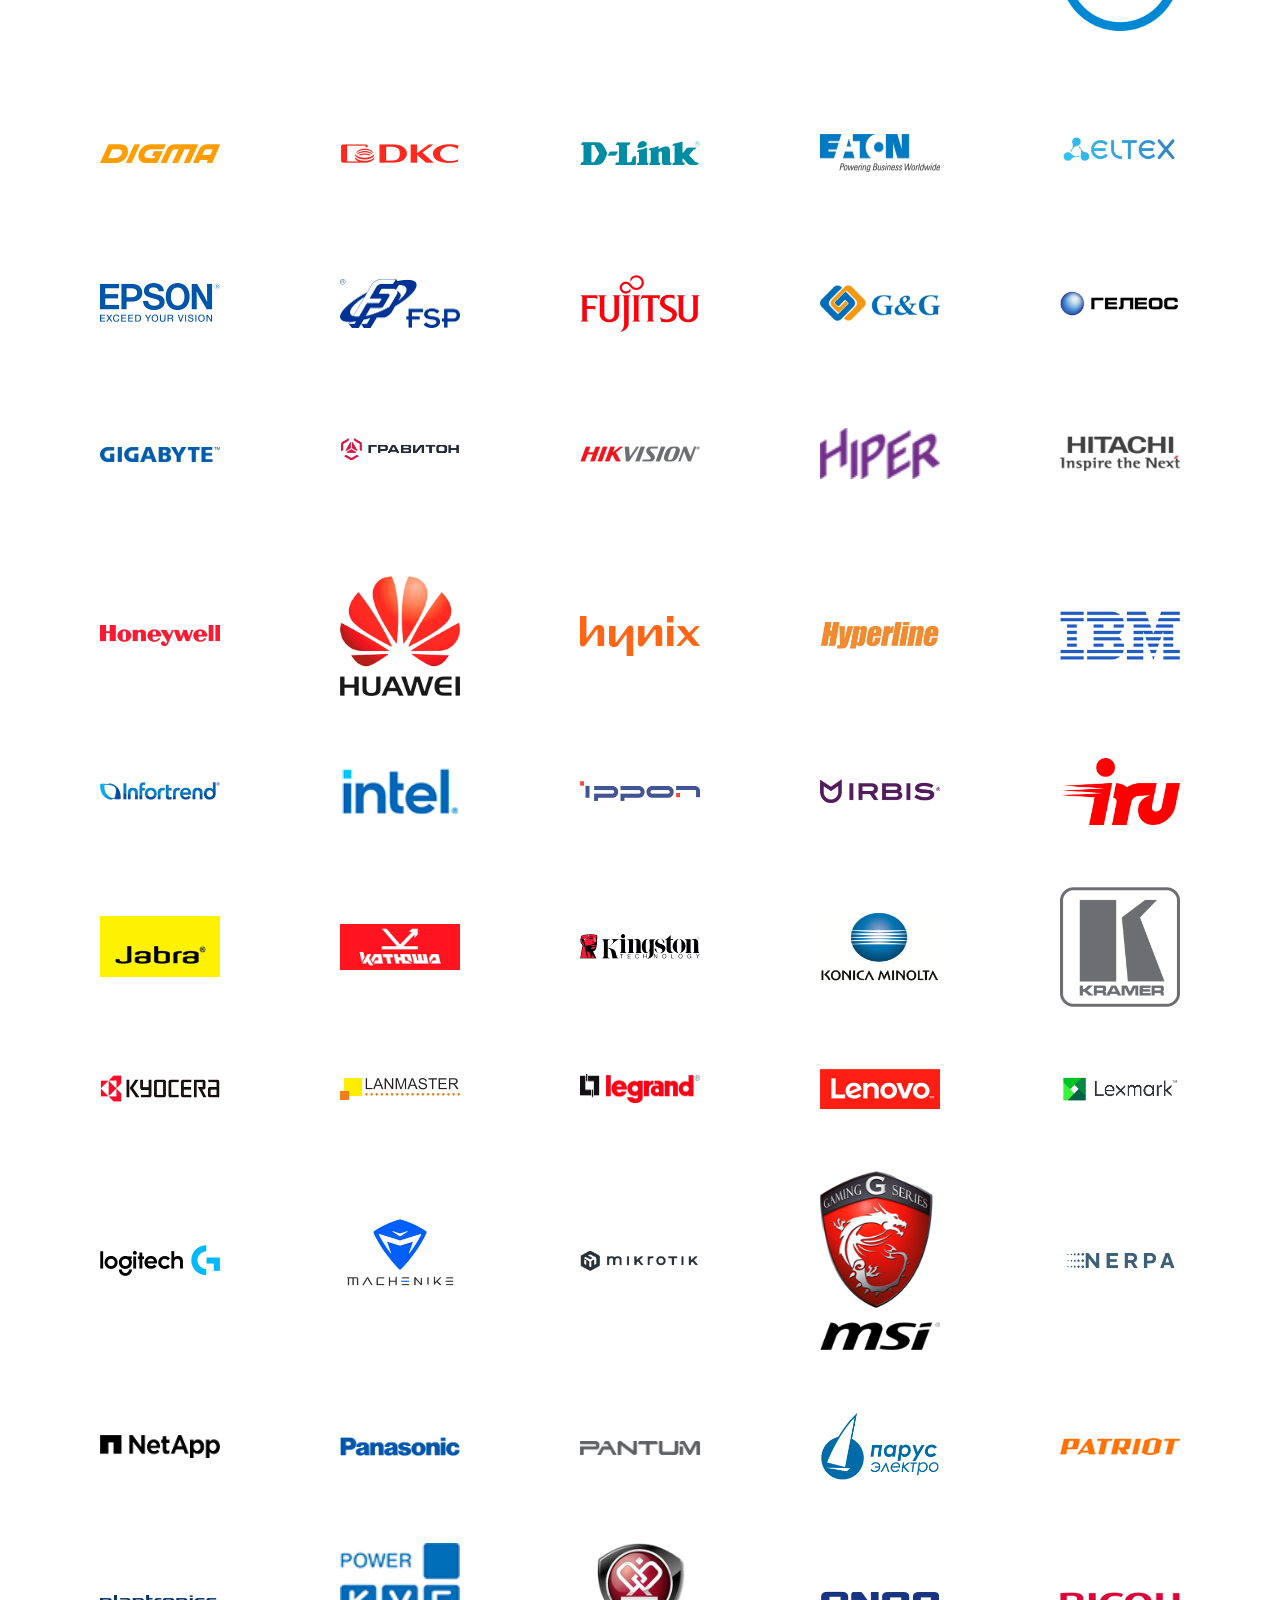
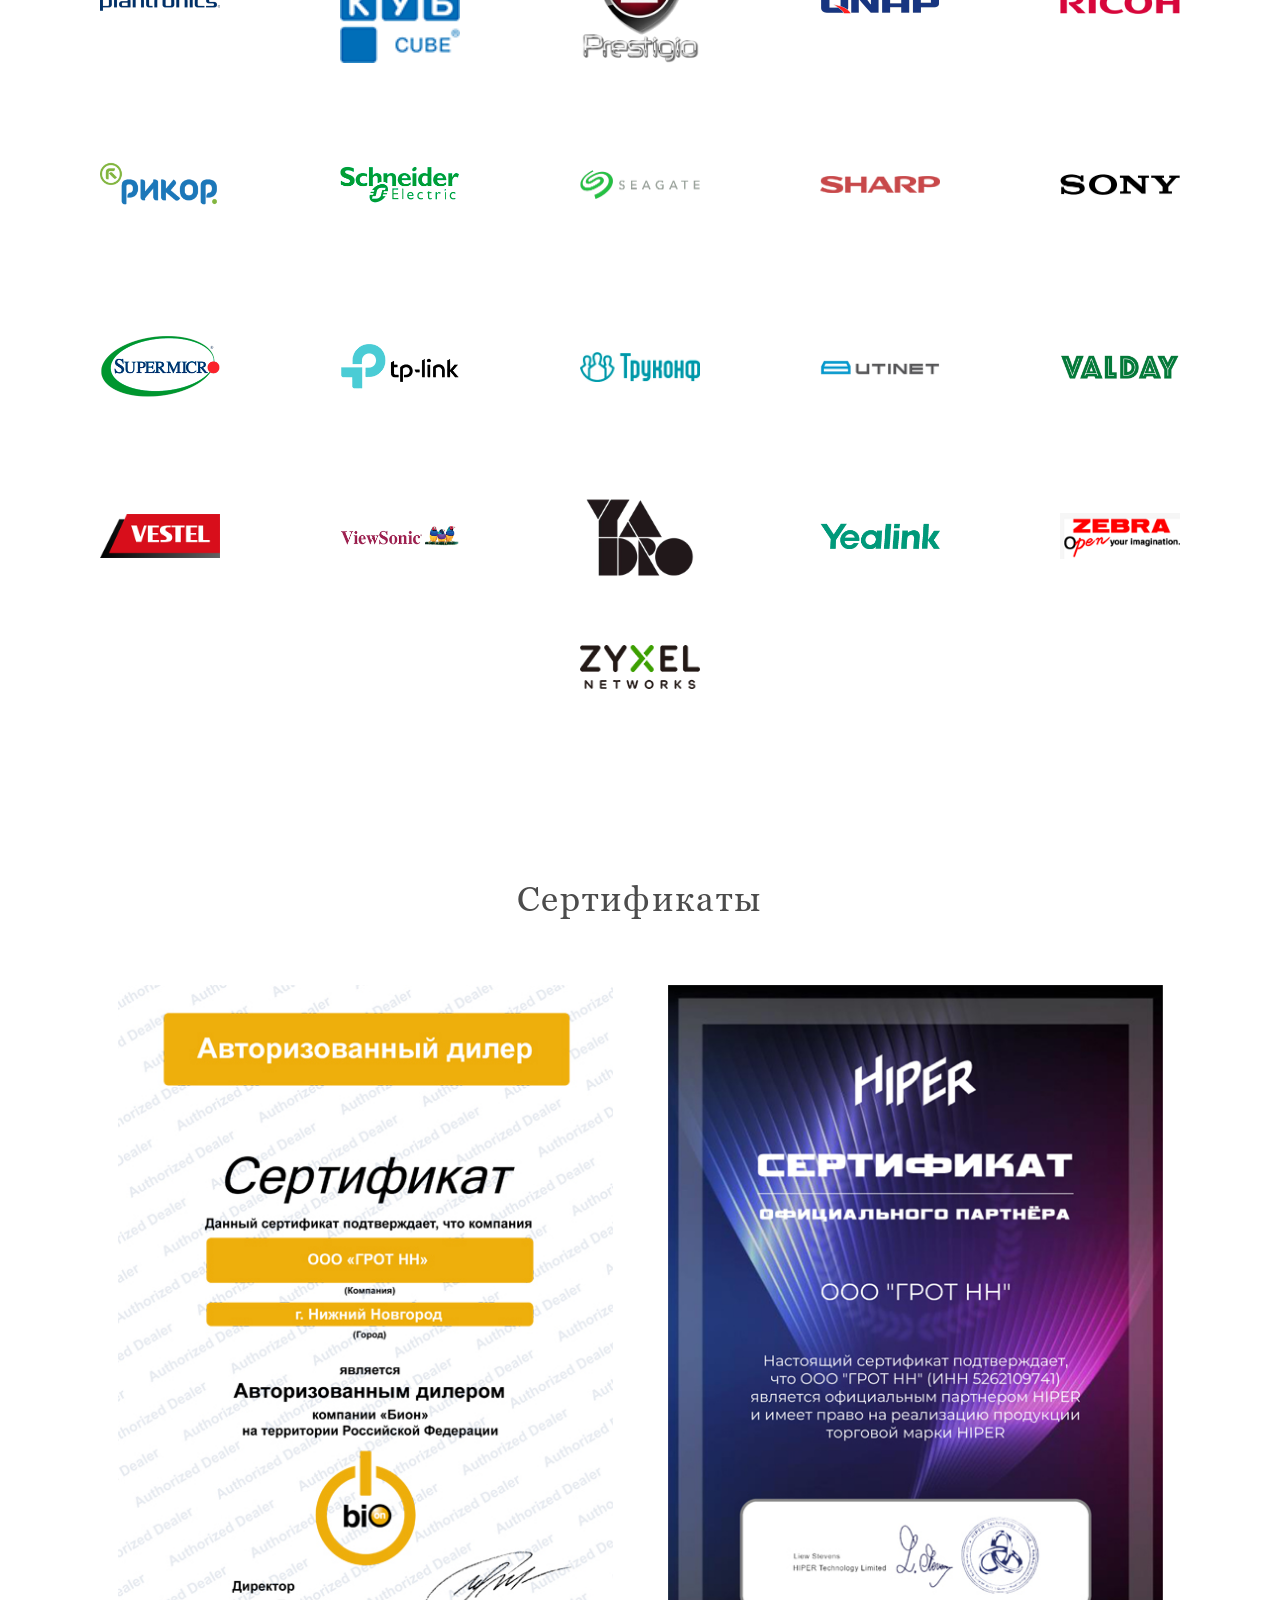
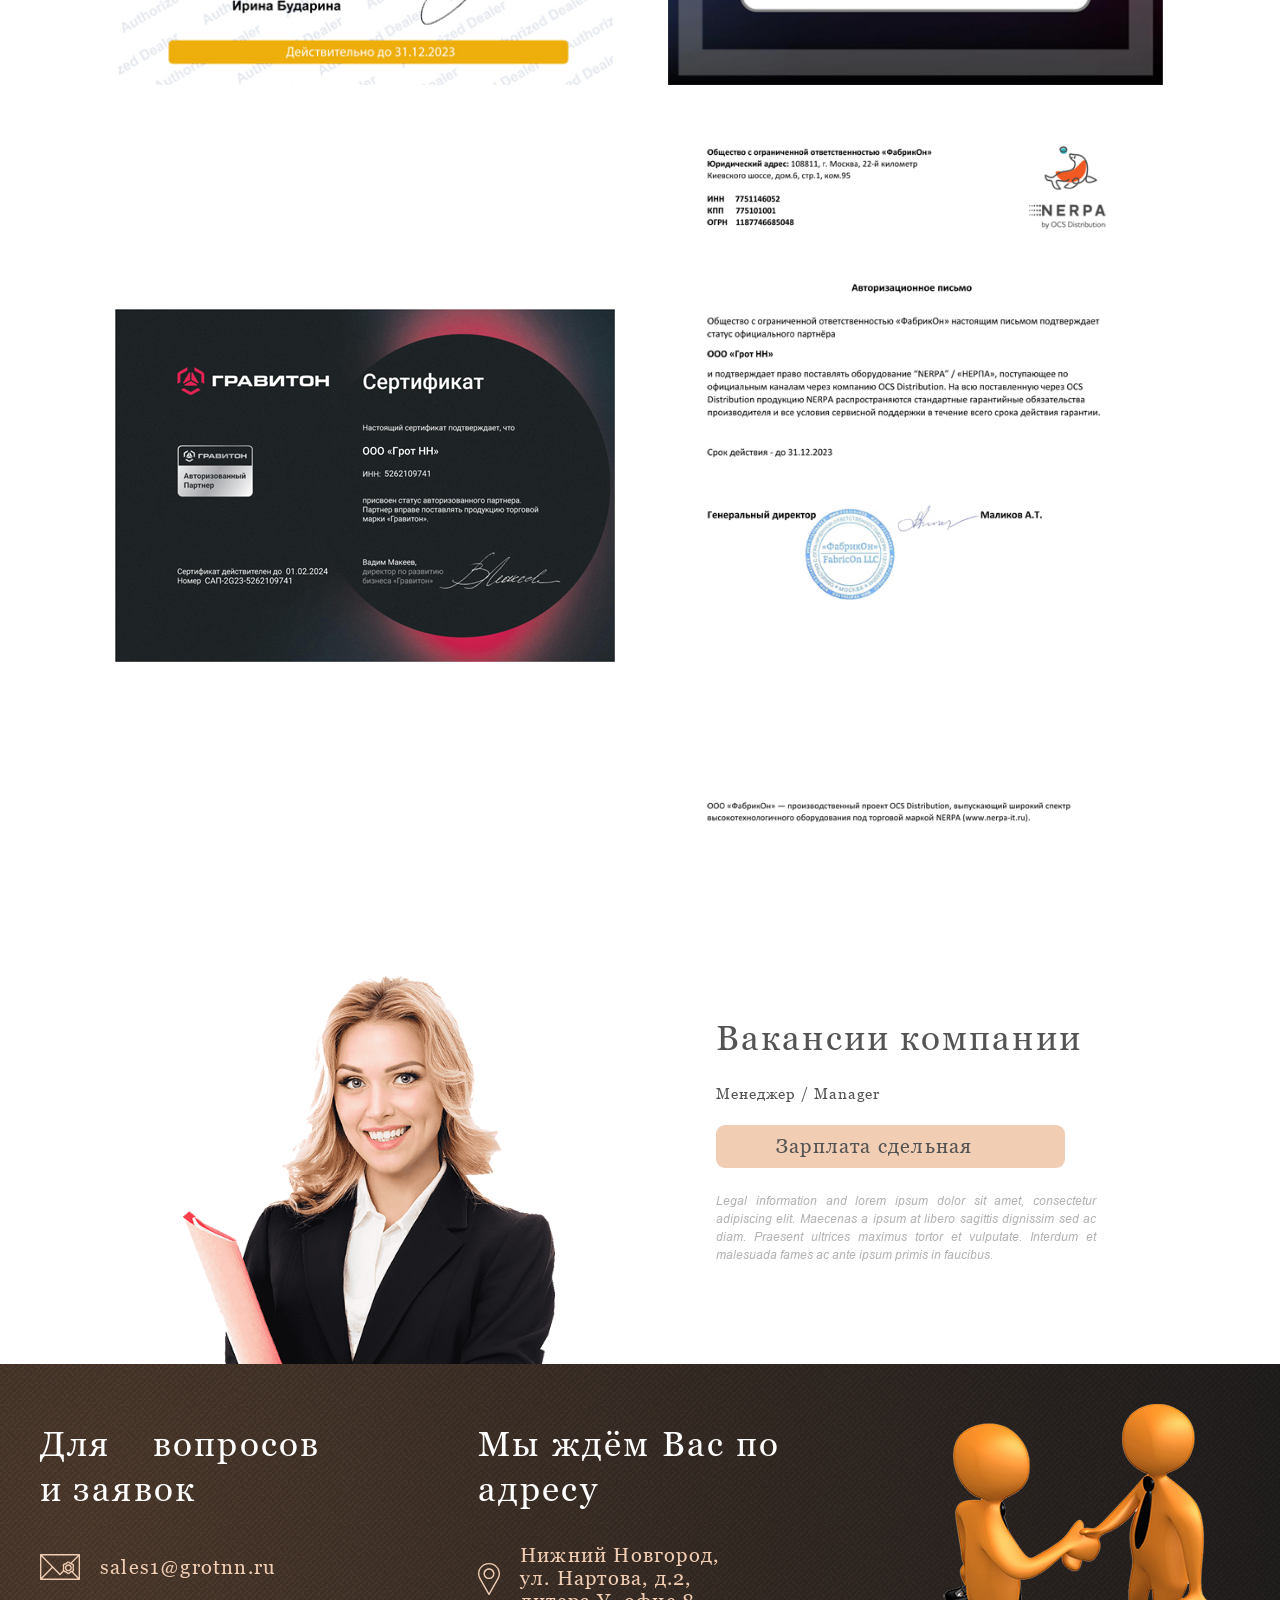
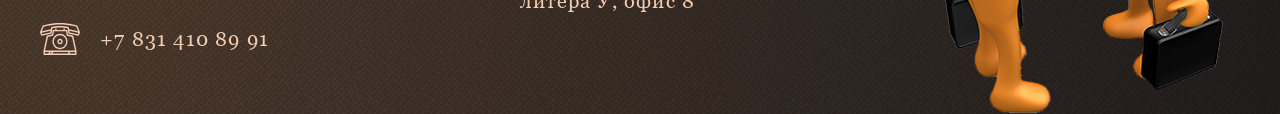
==== commit acda0528: "feat: any littel changes" ====
--- a/index.html
+++ b/index.html
@@ -47,6 +47,11 @@
               </a>
             </li>
             <li class="header__navigation_item">
+              <a href="#sertificates" class="header__navigation_item_link">
+                Сертификаты
+              </a>
+            </li>
+            <li class="header__navigation_item">
               <a href="#vacancies" class="header__navigation_item_link">
                 Вакансии
               </a>
@@ -62,24 +67,6 @@
     </div>
 
     <main>
-      <!-- <section class="start-screen">
-        <div class="start-screen__wrapper">
-          <div class="start-screen__container">
-            <h2 class="start-screen__title">
-              Динамично развивающаяся компания
-            </h2>
-            <p class="start-screen__description">
-              Вы всегда можете рассчитывать на профессиональный подход и
-              гарантию качества проведенных работ. Наши специалисты быстро и
-              качественно помогут Вам решить проблемы в работе с офисной
-              техникой, сетевым оборудованием, программным обеспечением,
-              подключением к сети.
-            </p>
-            <a href="#footer" class="start-screen_link">Контакты</a>
-          </div>
-        </div>
-      </section>
- -->
       <section class="about" id="about">
         <div class="about__container">
           <h3 class="about__title">О нашей компании</h3>
@@ -395,6 +382,38 @@
         <ul class="vendors__list"></ul>
       </section>
 
+      <section class="sertificates" id="sertificates">
+        <div class="sertificates__wrapper">
+          <h3 class="sertificates__title">Сертификаты</h3>
+          <ul class="sertificates__list">
+            <li
+              class="sertificates__item"
+              style="
+                background-image: url(./assets/images/sertificates/grot1.jpg);
+              "
+            ></li>
+            <li
+              class="sertificates__item"
+              style="
+                background-image: url(./assets/images/sertificates/grot2.jpg);
+              "
+            ></li>
+            <li
+              class="sertificates__item"
+              style="
+                background-image: url(./assets/images/sertificates/grot3.jpg);
+              "
+            ></li>
+            <li
+              class="sertificates__item"
+              style="
+                background-image: url(./assets/images/sertificates/grot4.jpg);
+              "
+            ></li>
+          </ul>
+        </div>
+      </section>
+
       <div class="vacancies__container" id="vacancies">
         <section class="vacancies">
           <div class="vacancies__wrapper">
@@ -420,7 +439,7 @@
             <a
               href="mailto:sales4@grotnn.ru"
               class="footer__data footer__data_mail"
-              >sales4@grotnn.ru</a
+              >sales1@grotnn.ru</a
             >
             <a href="tel:+78314108991" class="footer__data footer__data_tel"
               >+7 831 410 89 91</a
--- a/styles/index_style.css
+++ b/styles/index_style.css
@@ -103,85 +103,6 @@
 
   transition: 0.3s;
 }
-
-/* -----START-SCREEN----- */
-
-/* .start-screen {
-  background-image: url("../assets/images/office2.jpg");
-  background-repeat: no-repeat;
-  background-size: cover;
-  margin-top: 180px;
-}
-
-.start-screen__wrapper {
-  width: 1280px;
-  margin: 0 auto;
-}
-
-.start-screen__container {
-  display: flex;
-  flex-direction: column;
-  gap: 42px;
-  width: 90%;
-  margin: 0 auto;
-  padding: 64px 0 100px;
-}
-
-.start-screen__title {
-  width: 330px;
-  margin: 0;
-
-  font-family: "Georgia", serif;
-  font-style: normal;
-  font-weight: 400;
-  font-size: 44px;
-  line-height: 56px;
-
-  color: #000000;
-}
-
-.start-screen__description {
-  margin: 0;
-
-  font-size: 17px;
-  line-height: 22px;
-  text-indent: 31px;
-  text-align: justify;
-
-  color: #000000;
-}
-
-.start-screen_link {
-  display: block;
-  box-sizing: border-box;
-  text-align: center;
-  align-self: flex-end;
-
-  width: 207px;
-  height: 52px;
-  padding: 15px 44px;
-
-  font-family: "Georgia";
-  font-style: normal;
-  font-weight: 400;
-  font-size: 17px;
-  line-height: 22.1px;
-  letter-spacing: 0.06em;
-  text-decoration: none;
-
-  background-color: #f1cdb3;
-  color: #292929;
-  border-radius: 100px;
-}
-
-.start-screen_link:hover {
-  background-color: #fddcc4;
-}
-
-.start-screen__image {
-  width: 698px;
-  height: 728px;
-} */
 
 /* -----ABOUT----- */
 
@@ -190,10 +111,6 @@
   margin: 180px auto 0;
   padding-top: 64px;
   scroll-margin-top: 180px;
-
-  /* background-image: url(../assets/images/diagram.png);
-  background-repeat: no-repeat;
-  background-position: 100px; */
 }
 
 .about__container {
@@ -203,8 +120,6 @@
   gap: 25px;
   margin: 0 auto;
   padding-top: 14px;
-  /* padding-left: 634px;
-  width: 600px; */
 }
 
 .about__title {
@@ -242,7 +157,6 @@
 }
 
 .vendors__title {
-  width: 310px;
   margin: 0 auto;
   margin-bottom: 60px;
 
@@ -286,35 +200,56 @@
   width: 120px;
 }
 
-/* .vendors__item_title {
+/* -----SERTIFICATES----- */
+
+.sertificates {
+  width: 100%;
+  margin: 0 auto 100px;
+  padding-top: 80px;
+  scroll-margin-top: 180px;
+}
+
+.sertificates__title {
+  margin: 0;
+  margin-bottom: 64px;
+
+  font-family: "Georgia";
+  font-style: normal;
+  font-weight: 400;
+  font-size: 35px;
+  line-height: 45.5px;
+  letter-spacing: 0.06em;
+  text-align: center;
+}
+
+.sertificates__list {
+  display: flex;
+  flex-wrap: wrap;
+  justify-content: center;
+  align-items: center;
+  gap: 50px;
+  list-style-type: none;
+  margin: 0;
+  padding: 0 20px;
+}
+
+.sertificates__item {
   display: block;
   box-sizing: border-box;
-  height: 113px;
-  padding-top: 90px;
-  width: 120px;
-  min-width: 60px;
-
-  font-family: 'Georgia', serif;
-  font-style: normal;
-  font-weight: 400;
-  font-size: 20px;
-  line-height: 23px;
-  letter-spacing: 0.06em;
-  text-align: center;
+  width: 500px;
+  height: 700px;
+  min-width: 270px;
 
   background-repeat: no-repeat;
   background-position: center;
   background-size: contain;
-  color: #545454;
-} */
+}
 
 /* -----VACANCIES----- */
 
 .vacancies__container {
   width: 100%;
   scroll-margin-top: 180px;
-
-  background-color: #f6f6f6;
 }
 
 .vacancies {
@@ -510,46 +445,10 @@
 
   /* --------------- */
 
-  /* .start-screen {
-    margin-top: 120px;
-  }
-
-  .start-screen__wrapper {
-    width: 768px;
-  }
-
-  .start-screen__container {
-    padding: 0;
-  }
-
-  .start-screen__title {
-    padding-top: 30px;
-
-    font-size: 32px;
-    line-height: 40px;
-  }
-
-  .start-screen_link {
-    margin: 0 auto;
-    margin-bottom: 100px;
-  }
-
-  .start-screen__image {
-    align-self: flex-end;
-
-    width: 569px;
-    height: 593px;
-  } */
-
-  /* --------------- */
-
   .about {
     width: 768px;
     padding-top: 42px;
-    /* padding-bottom: 290px; */
     scroll-margin-top: 120px;
-
-    /* background-position: bottom center; */
   }
 
   .about__container {
@@ -752,38 +651,6 @@
 
   /* --------------- */
 
-  /* .start-screen__wrapper {
-    width: 320px;
-  }
-
-  .start-screen__container {
-    gap: 10px;
-  }
-
-  .start-screen__title {
-    width: 100%;
-    margin: 0 auto;
-    padding: 0;
-    padding-top: 30px;
-
-    text-align: center;
-    font-size: 25px;
-    line-height: 32px;
-    letter-spacing: 0.06em;
-  }
-
-  .start-screen_link {
-    margin-bottom: 105px;
-  }
-
-  .start-screen__image {
-    width: 260px;
-    height: 272px;
-    margin-right: 10px;
-  } */
-
-  /* --------------- */
-
   .about {
     width: 320px;
     padding-top: 32px;
@@ -808,14 +675,15 @@
     margin-bottom: 42px;
   }
 
-  /* .vendors__item_title {
-    height: 87px;
-    padding-top: 70px;
-    min-width: 50px;
-  
-    font-size: 15px;
-    line-height: 17px;
-  } */
+  /* --------------- */
+
+  .sertificates__list {
+    gap: 20px;
+  }
+
+  .sertificates__item {
+    height: 500px;
+  }
 
   /* --------------- */
 
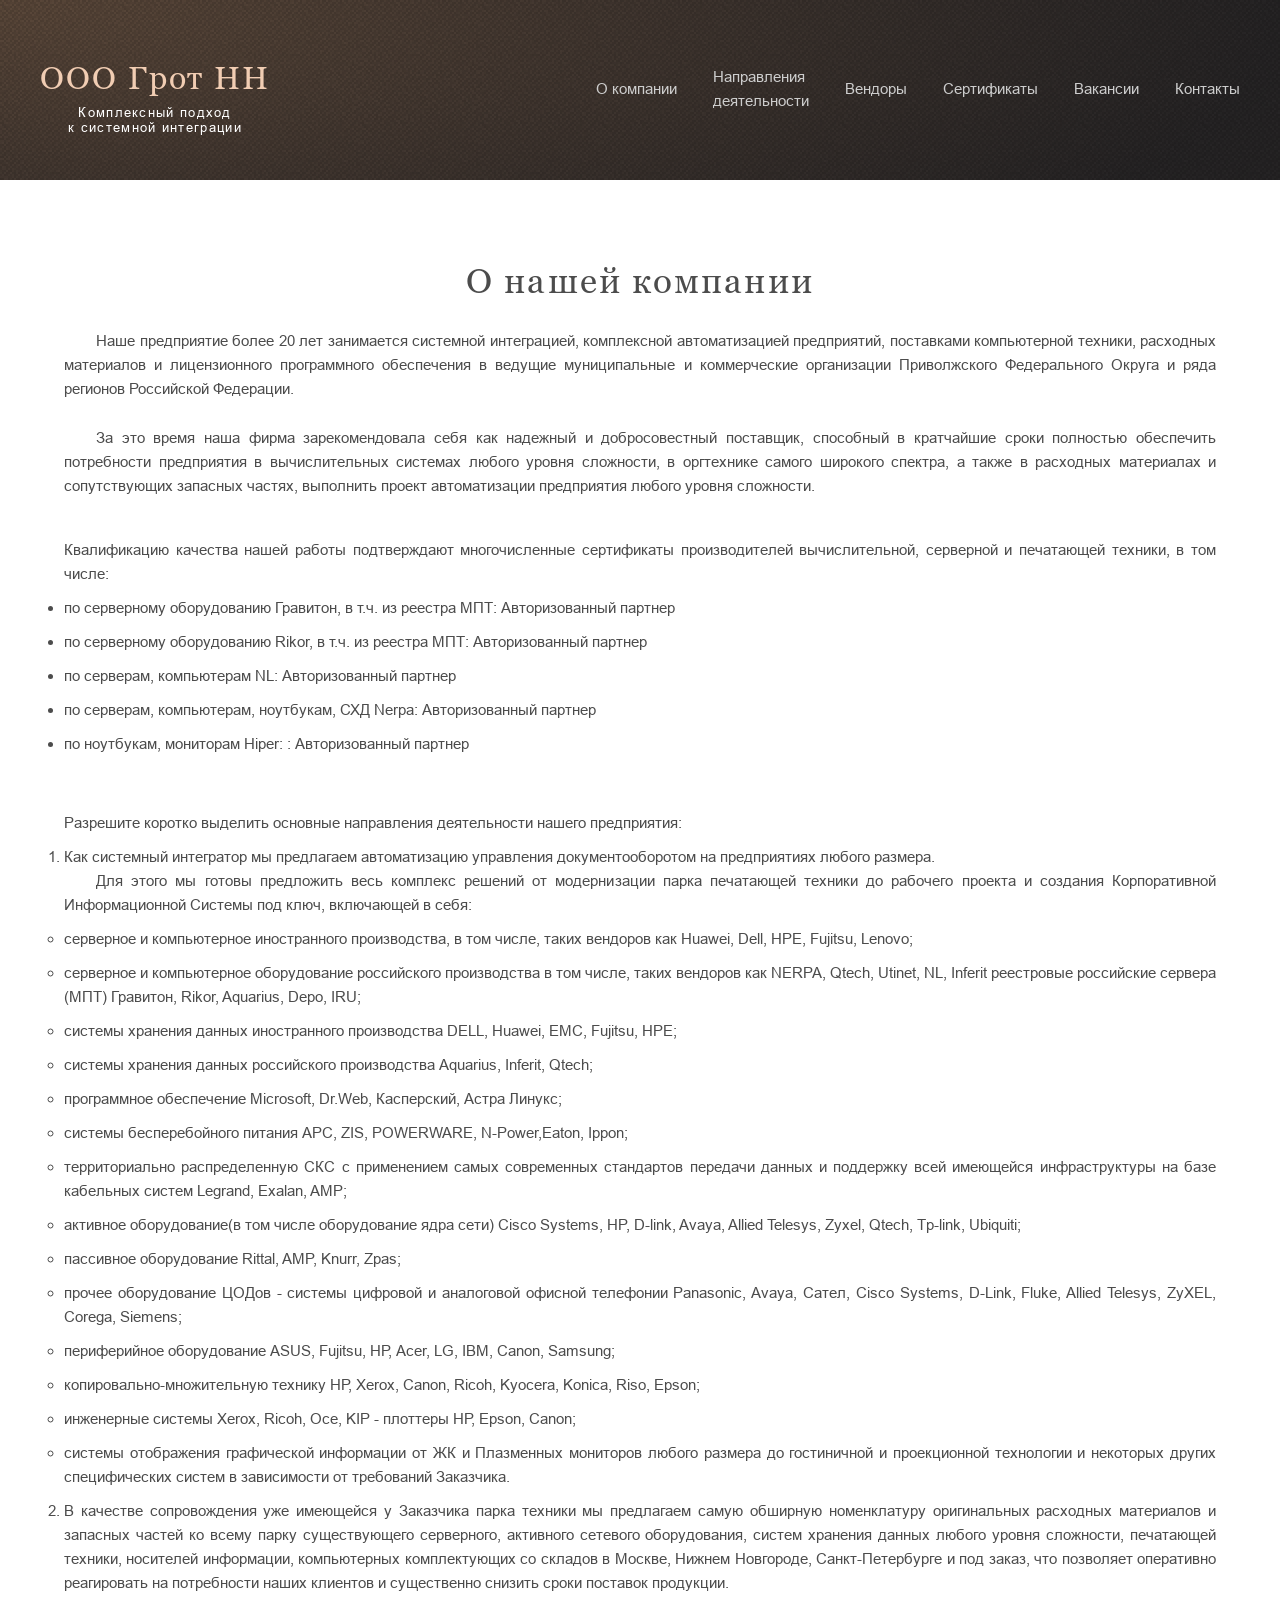
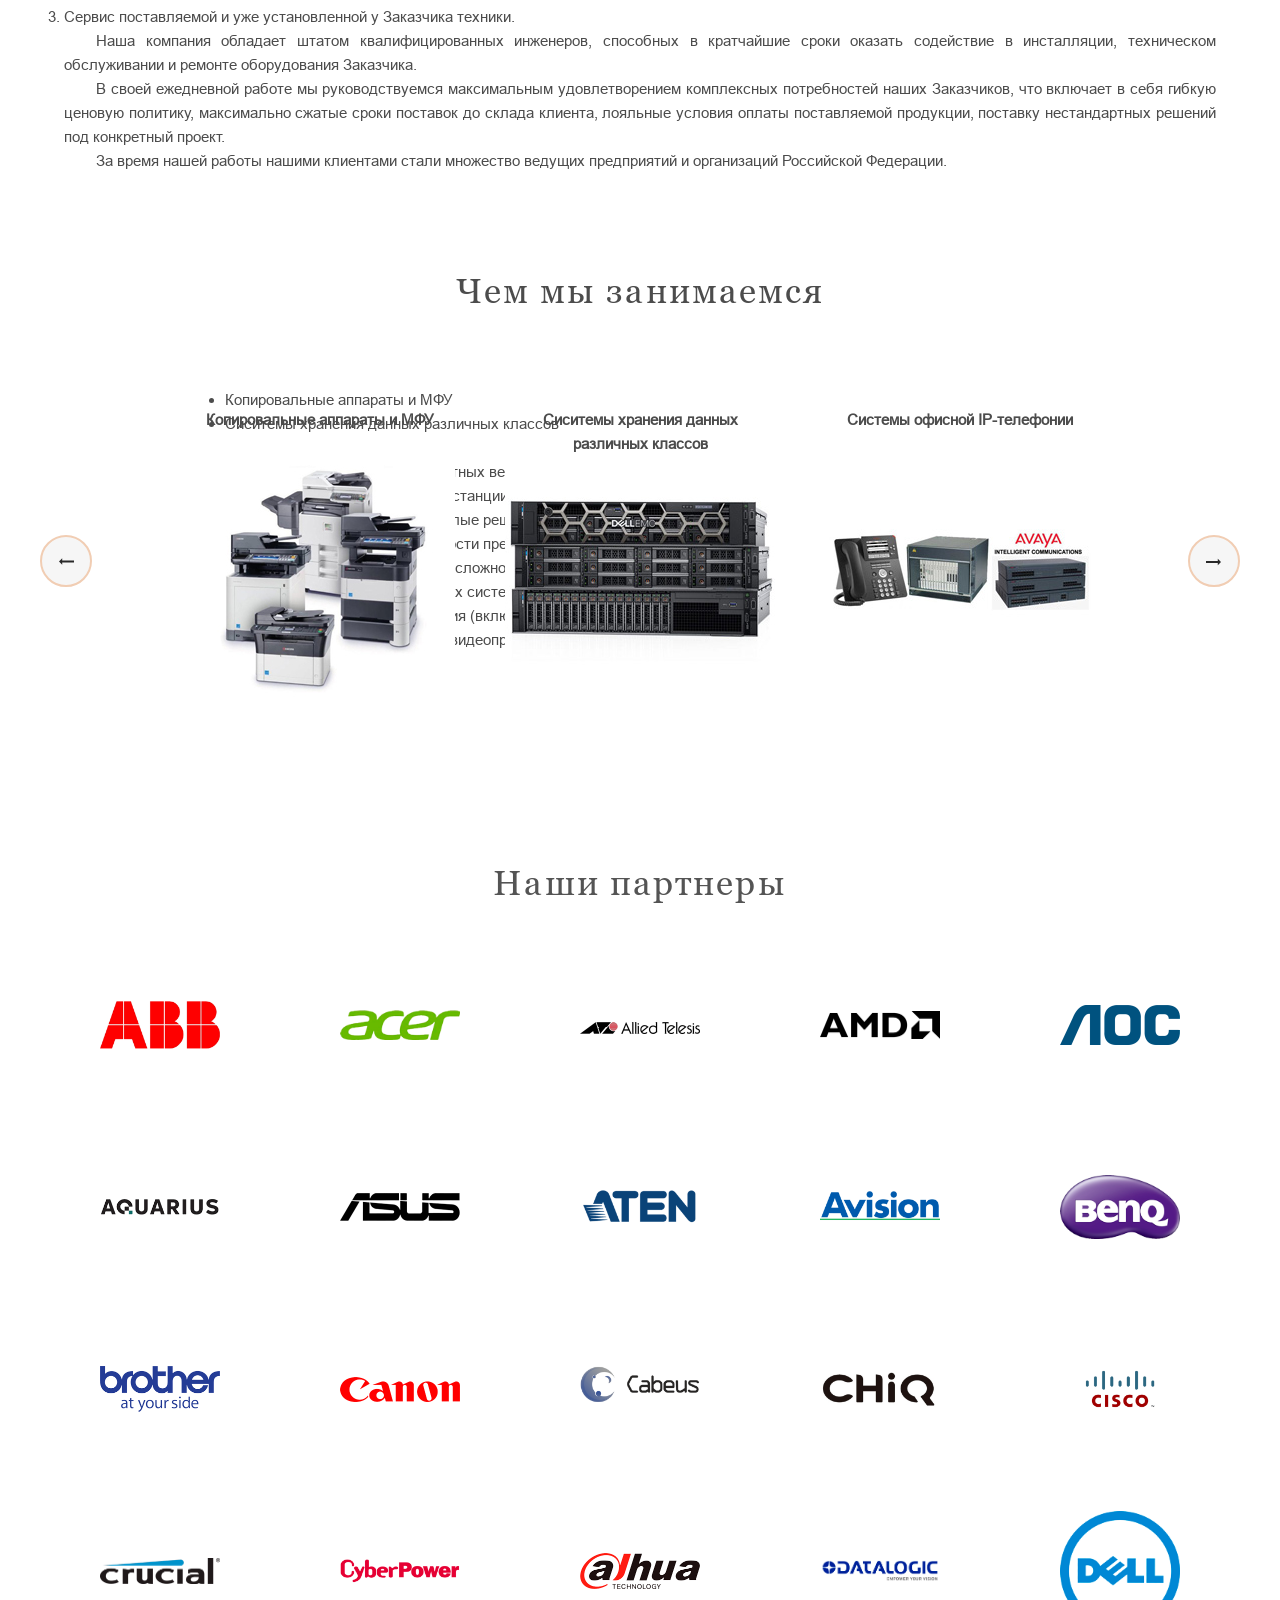
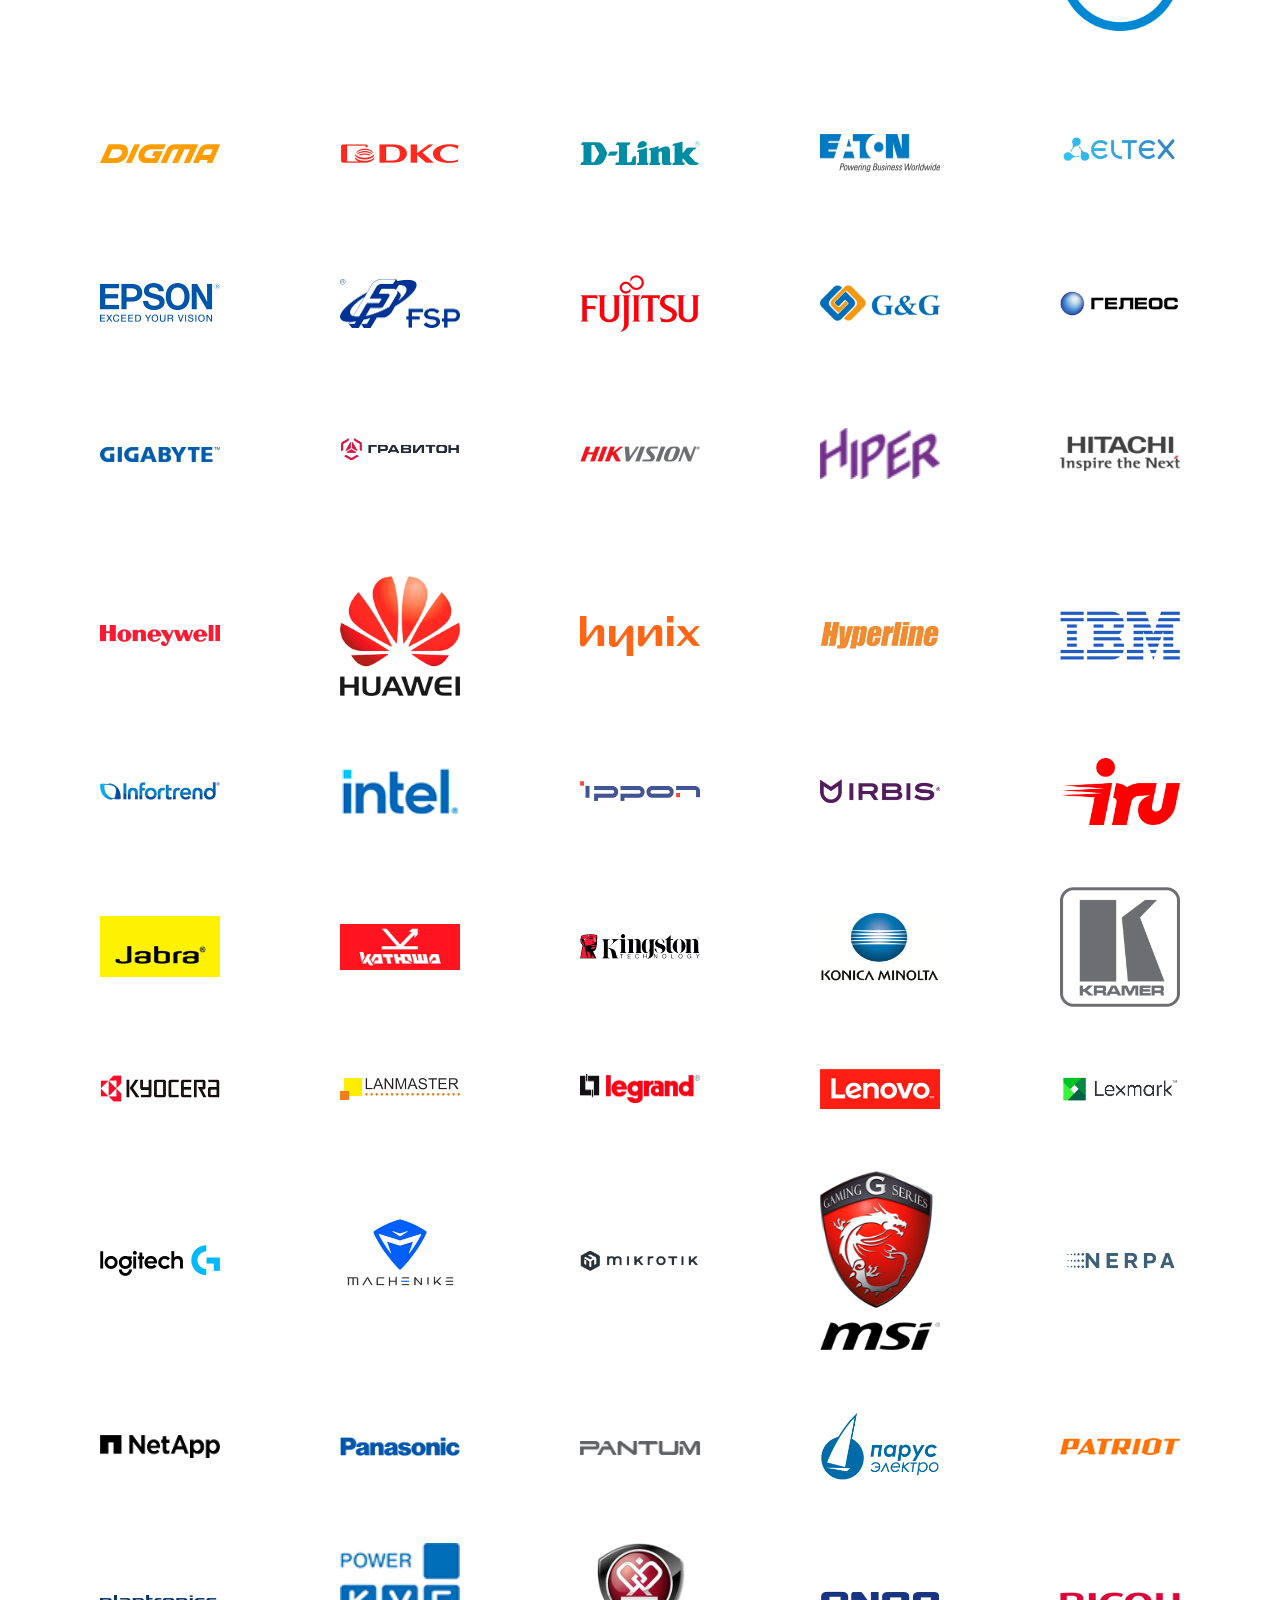
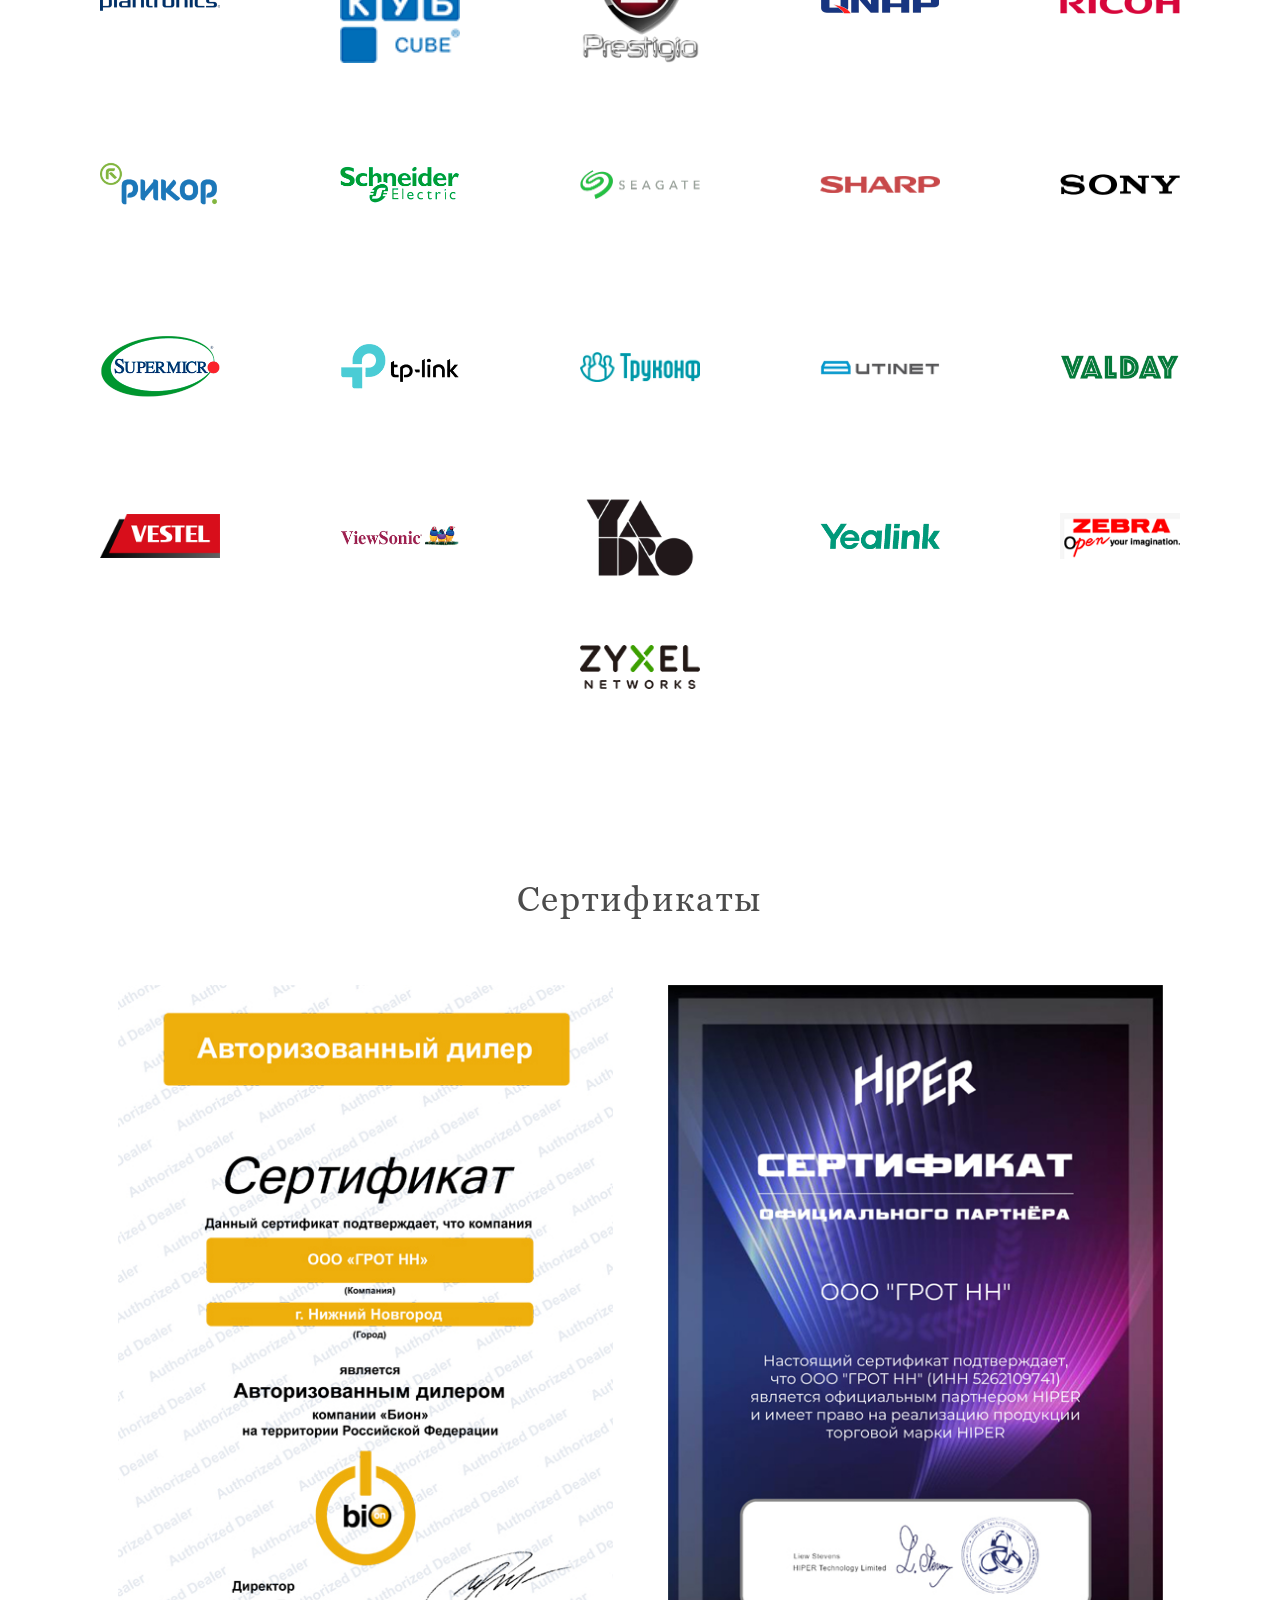
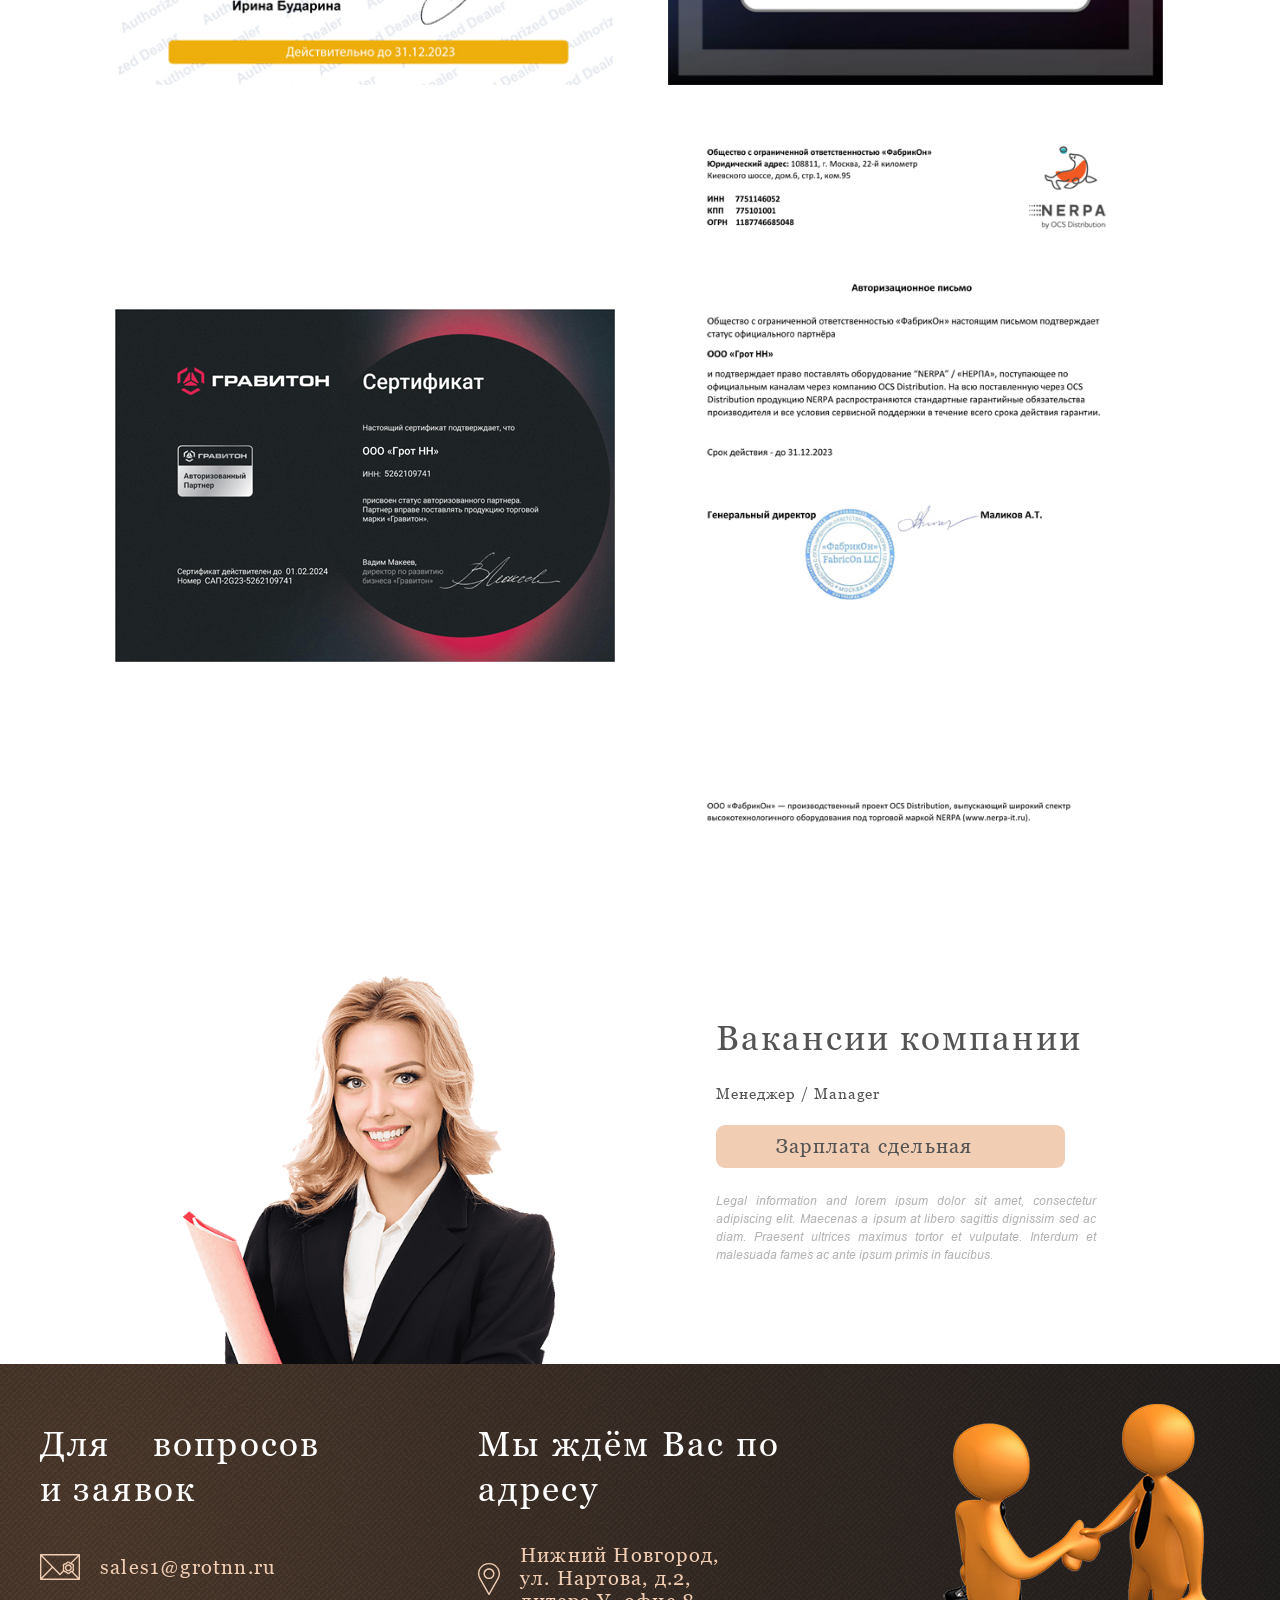
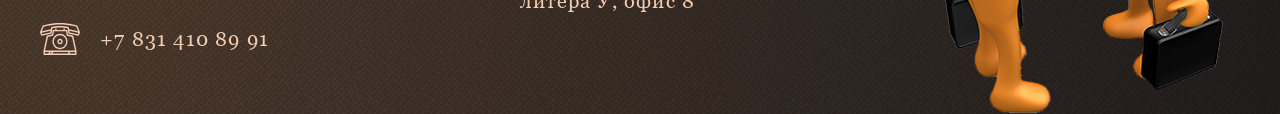
==== commit 58d39d7d: "feat: new slider beginning" ====
--- a/index.html
+++ b/index.html
@@ -357,6 +357,27 @@
                     Серверные шкафы и стойки 19’’
                   </h4>
                 </li>
+              </ul>
+
+              <ul class="services__slider_text">
+                <li>Копировальные аппараты и МФУ</li>
+                <li>Сиситемы хранения данных различных классов</li>
+                <li>Системы офисной IP-телефонии</li>
+                <li>Печатающая техника всех известных вендоров</li>
+                <li>Реестровые ноутбуки и рабочие станции</li>
+                <li>
+                  Маршрутизаторы (включая тяжелые решения уровня предприятия)
+                </li>
+                <li>Оборудование систем безопасности предприятия</li>
+                <li>Серверное оборудование любой сложности</li>
+                <li>Сервис и сборка вычислительных систем</li>
+                <li>
+                  Системы Бесперебойного Питания (включая 3-фазное исполнение)
+                </li>
+                <li>
+                  Видеостены, мультимедийное и видеопрезентационное оборудование
+                </li>
+                <li>Серверные шкафы и стойки 19’’</li>
               </ul>
             </div>
 
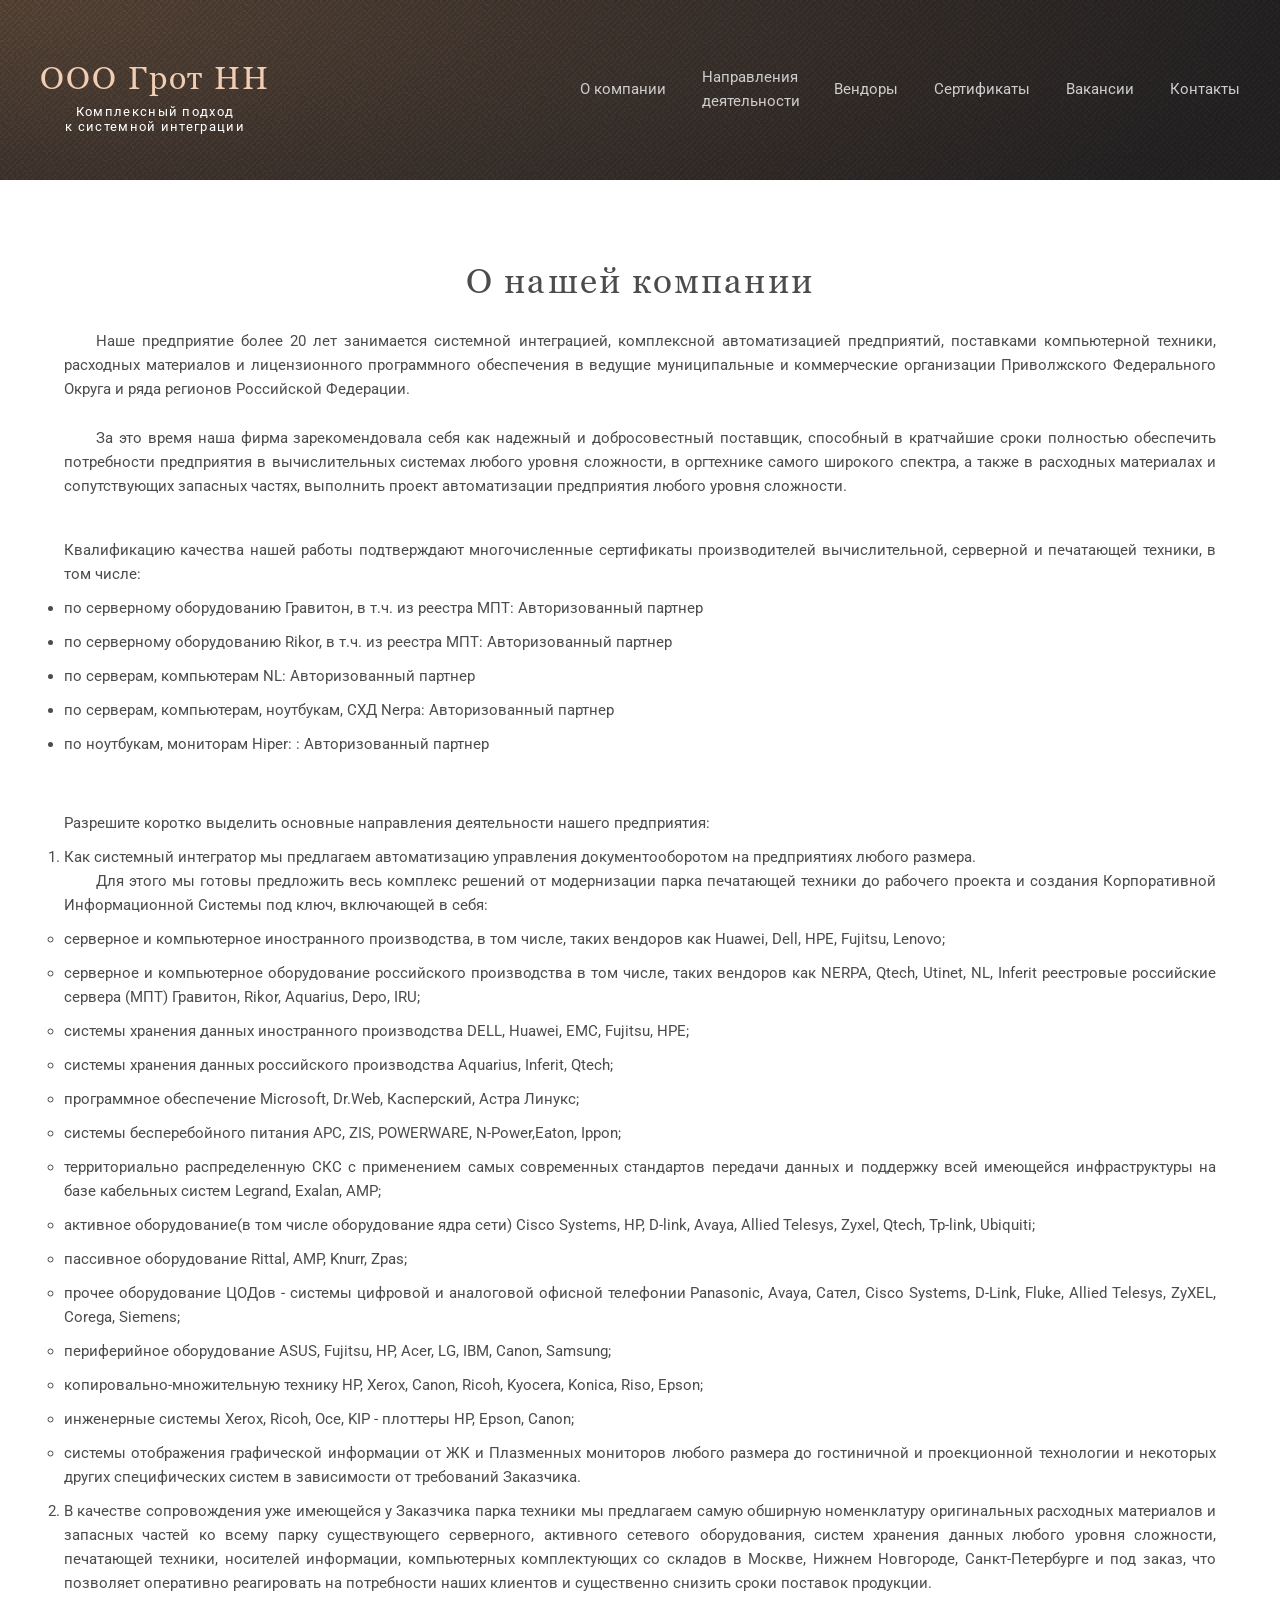
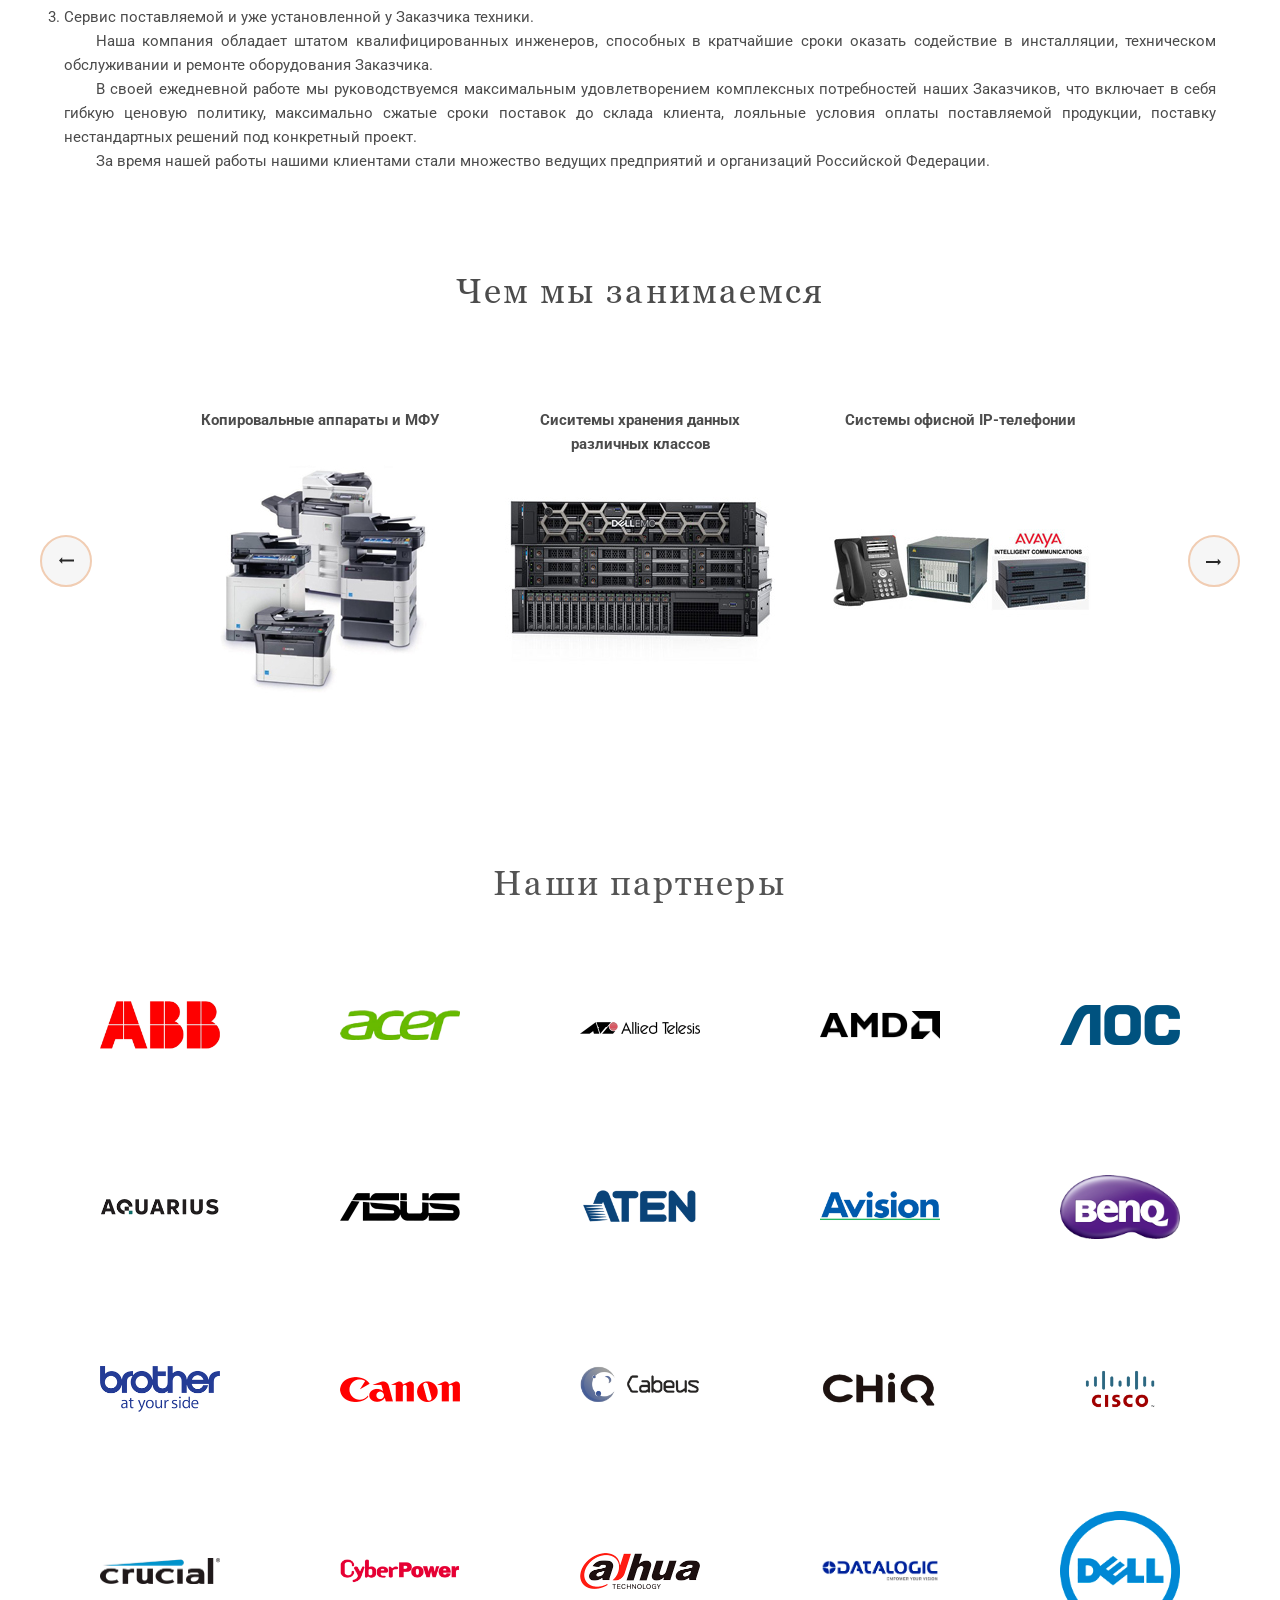
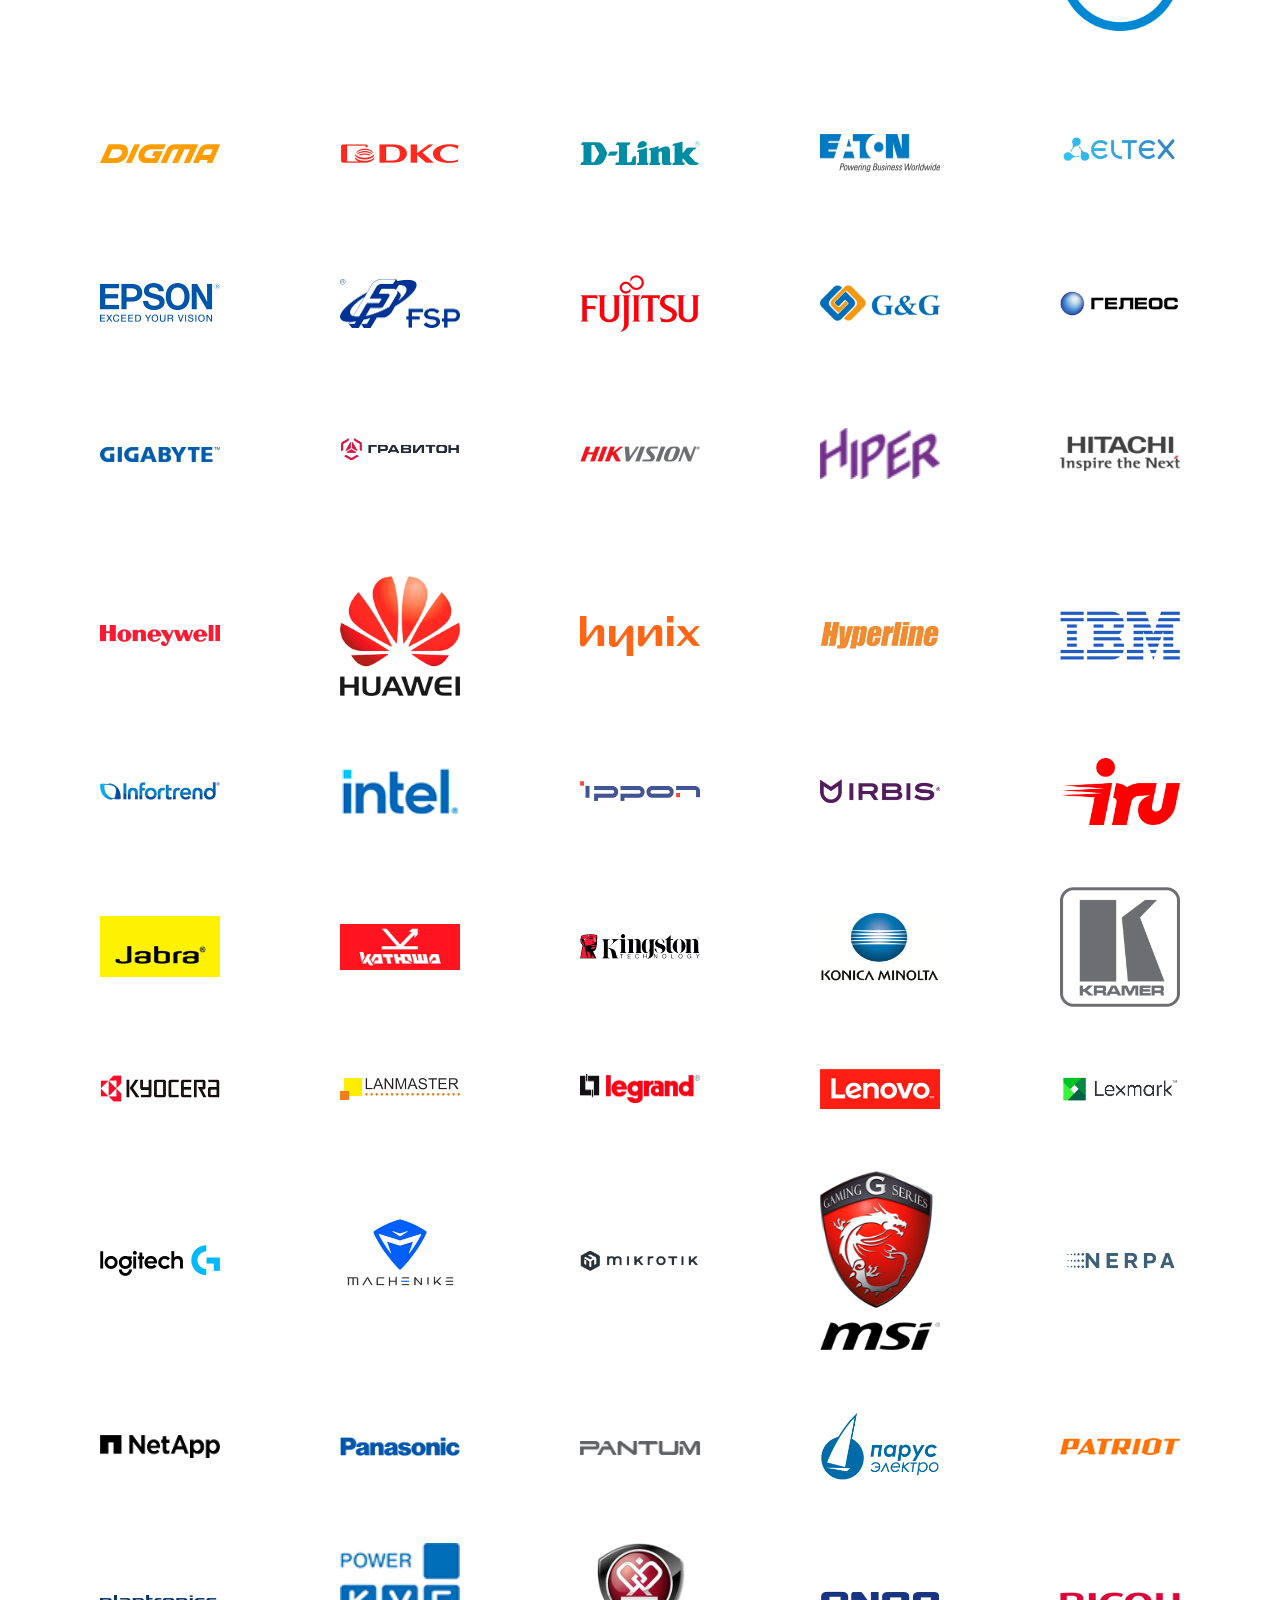
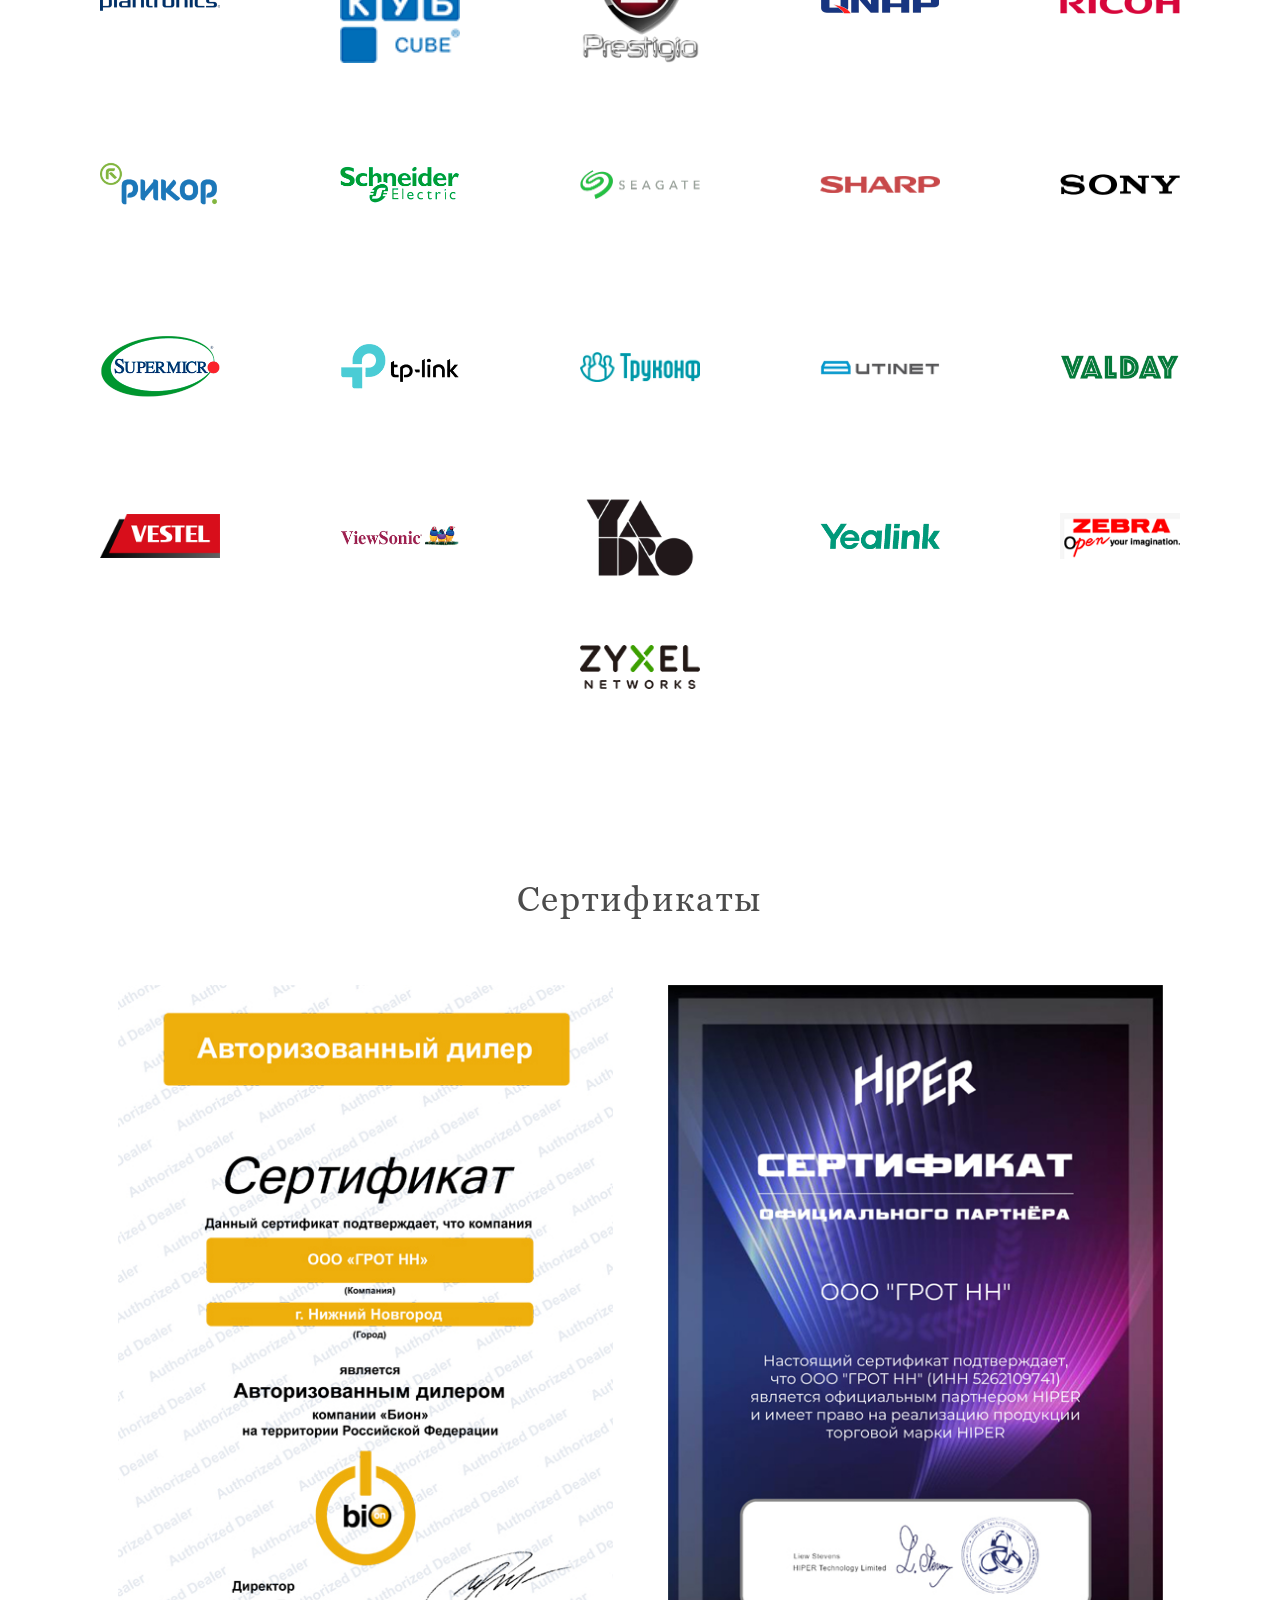
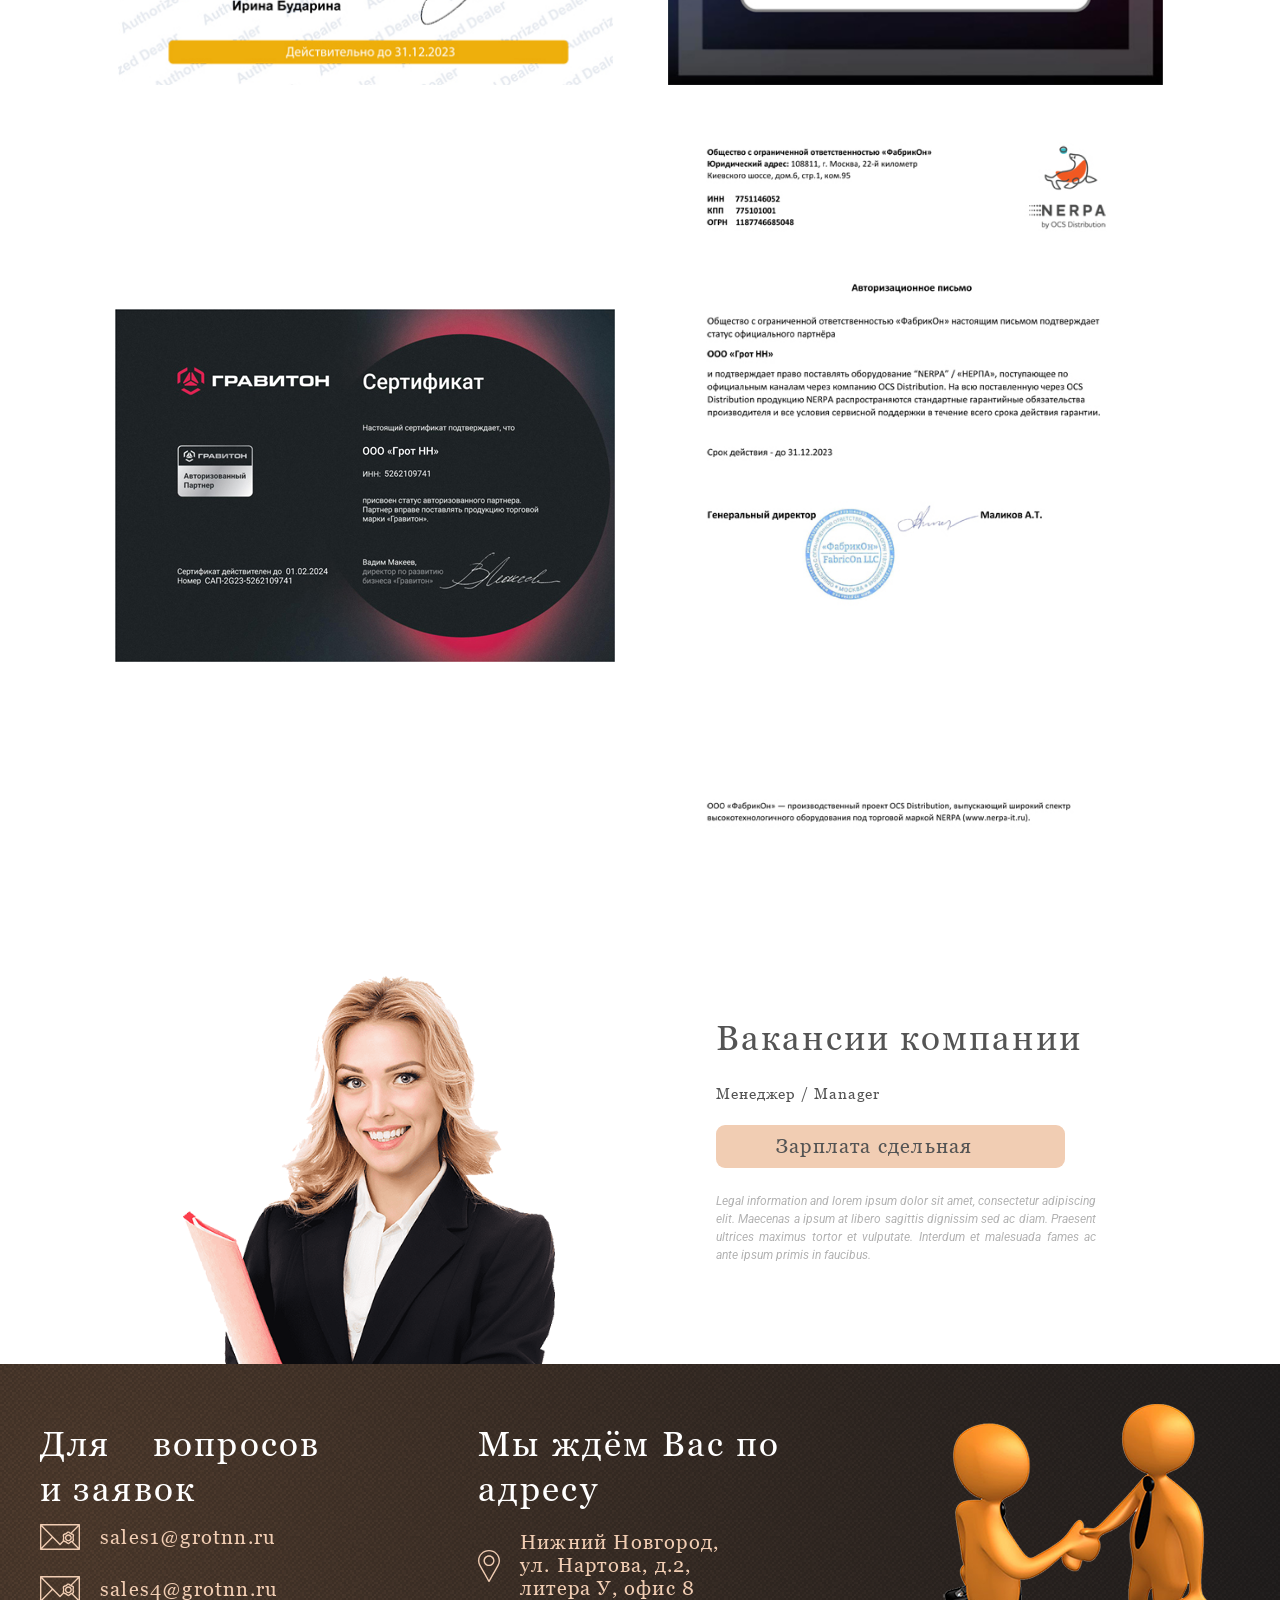
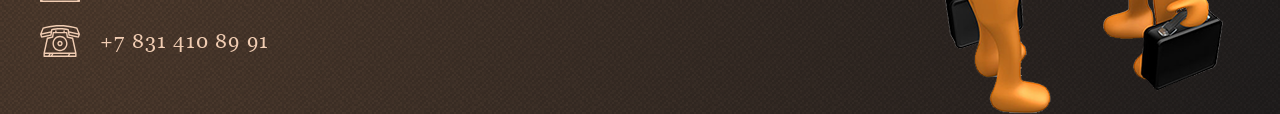
==== commit f3ff28c7: "feat: change main font" ====
--- a/index.html
+++ b/index.html
@@ -33,7 +33,7 @@
                 href="#about"
                 class="header__navigation_item_link header__navigation_item_link_current"
               >
-                О компании
+                О&nbsp;компании
               </a>
             </li>
             <li class="header__navigation_item">
@@ -357,27 +357,6 @@
                     Серверные шкафы и стойки 19’’
                   </h4>
                 </li>
-              </ul>
-
-              <ul class="services__slider_text">
-                <li>Копировальные аппараты и МФУ</li>
-                <li>Сиситемы хранения данных различных классов</li>
-                <li>Системы офисной IP-телефонии</li>
-                <li>Печатающая техника всех известных вендоров</li>
-                <li>Реестровые ноутбуки и рабочие станции</li>
-                <li>
-                  Маршрутизаторы (включая тяжелые решения уровня предприятия)
-                </li>
-                <li>Оборудование систем безопасности предприятия</li>
-                <li>Серверное оборудование любой сложности</li>
-                <li>Сервис и сборка вычислительных систем</li>
-                <li>
-                  Системы Бесперебойного Питания (включая 3-фазное исполнение)
-                </li>
-                <li>
-                  Видеостены, мультимедийное и видеопрезентационное оборудование
-                </li>
-                <li>Серверные шкафы и стойки 19’’</li>
               </ul>
             </div>
 
@@ -458,9 +437,14 @@
           <li class="footer__item footer__item_contacts">
             <h3 class="footer__title">Для вопросов и заявок</h3>
             <a
+              href="mailto:sales1@grotnn.ru"
+              class="footer__data footer__data_mail"
+              >sales1@grotnn.ru</a
+            >
+            <a
               href="mailto:sales4@grotnn.ru"
               class="footer__data footer__data_mail"
-              >sales1@grotnn.ru</a
+              >sales4@grotnn.ru</a
             >
             <a href="tel:+78314108991" class="footer__data footer__data_tel"
               >+7 831 410 89 91</a
--- a/styles/common_styles.css
+++ b/styles/common_styles.css
@@ -1,20 +1,4 @@
-@font-face {
-  font-family: "Arial";
-  font-style: normal;
-  font-weight: 400;
-  src: local("Arial"), local("ArialMT");
-  src: url(../assets/fonts/arial\ regular.woff2) format("woff2");
-  font-display: swap;
-}
-
-@font-face {
-  font-family: "Arial";
-  font-style: italic;
-  font-weight: 400;
-  src: local("Arial"), local("ArialMT");
-  src: url(../assets/fonts/arial\ italic.woff2) format("woff2");
-  font-display: swap;
-}
+@import url("https://fonts.googleapis.com/css2?family=Roboto&display=swap");
 
 @font-face {
   font-family: "Georgia";
@@ -47,7 +31,7 @@
   min-height: 100%;
   margin: 0 auto;
 
-  font-family: "Arial", sans-serif;
+  font-family: "Roboto", sans-serif;
   font-style: normal;
   font-size: 15px;
   line-height: 24px;
--- a/styles/index_style.css
+++ b/styles/index_style.css
@@ -47,7 +47,7 @@
 }
 
 .logo__item_description {
-  font-family: "Arial", sans-serif;
+  font-family: "Roboto", sans-serif;
   font-style: normal;
   font-weight: 400;
   font-size: 13px;
@@ -326,7 +326,7 @@
 .vacancies__info {
   margin: 0;
 
-  font-family: "Arial", sans-serif;
+  font-family: "Roboto", sans-serif;
   font-style: italic;
   font-weight: 400;
   font-size: 12px;
@@ -396,6 +396,9 @@
 }
 
 .footer__data {
+  padding: 10px 0;
+  padding-left: 60px;
+
   font-family: "Georgia";
   font-style: normal;
   font-weight: 400;
@@ -405,35 +408,27 @@
   text-decoration: none;
 
   color: #f1cdb3;
-}
-
-.footer__data_mail {
-  padding: 40px 0;
-  padding-left: 60px;
-
-  background-image: url(../assets/icons/icon-email.svg);
+
   background-repeat: no-repeat;
   background-position: 0 center;
 }
 
+.footer__data_mail {
+  background-image: url(../assets/icons/icon-email.svg);
+}
+
 .footer__data_tel {
-  padding-left: 60px;
-
   background-image: url(../assets/icons/icon-phone.svg);
-  background-repeat: no-repeat;
-  background-position: 0 center;
 }
 
 .footer__data_location {
-  padding: 33px 0;
+  padding: 20px 0;
   padding-left: 42px;
   line-height: 23px;
 
   text-align: left;
 
   background-image: url(../assets/icons/pin.svg);
-  background-repeat: no-repeat;
-  background-position: 0 center;
 }
 
 @media (max-width: 1279px) {
@@ -469,6 +464,12 @@
 
   /* --------------- */
 
+  .sertificates {
+    scroll-margin-top: 120px;
+  }
+
+  /* --------------- */
+
   .vacancies__container {
     scroll-margin-top: 120px;
   }
@@ -543,18 +544,6 @@
   .footer__item_locations {
     width: 302px;
     margin-bottom: 65px;
-  }
-
-  .footer__data_mail {
-    padding-left: 60px;
-  }
-
-  .footer__data_tel {
-    padding-left: 60px;
-  }
-
-  .footer__data_location {
-    padding-left: 42px;
   }
 }
 
@@ -665,7 +654,7 @@
   /* --------------- */
 
   .vendors {
-    padding: 42px 0;
+    padding: 42px 0 0;
     margin: 0 auto;
   }
 
@@ -676,6 +665,17 @@
   }
 
   /* --------------- */
+
+  .sertificates {
+    padding: 42px 0 0;
+    margin: 0 auto;
+  }
+
+  .sertificates__title {
+    font-size: 25px;
+    line-height: 32px;
+    margin-bottom: 42px;
+  }
 
   .sertificates__list {
     gap: 20px;
@@ -778,9 +778,4 @@
     width: 180px;
     margin: 0 auto;
   }
-
-  .footer__data_location {
-    padding: 40px 0;
-    padding-left: 42px;
-  }
-}
+}
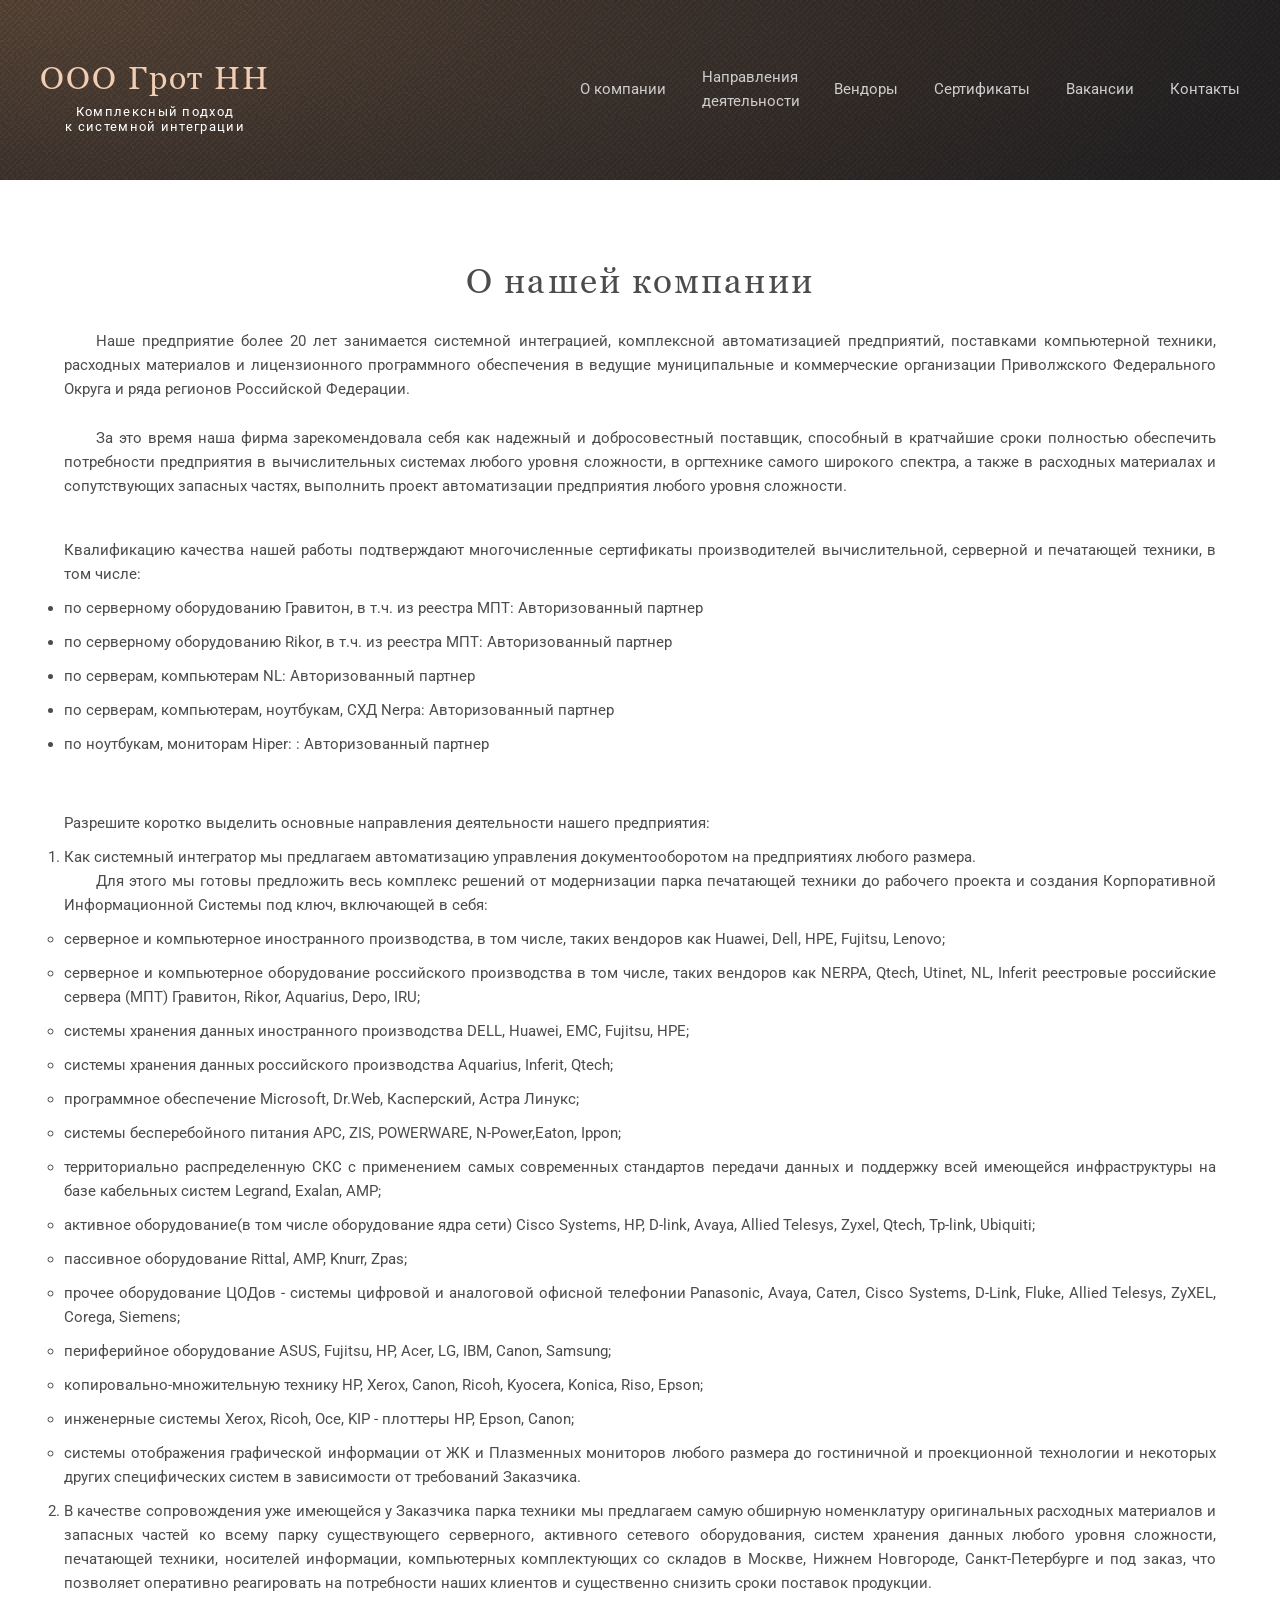
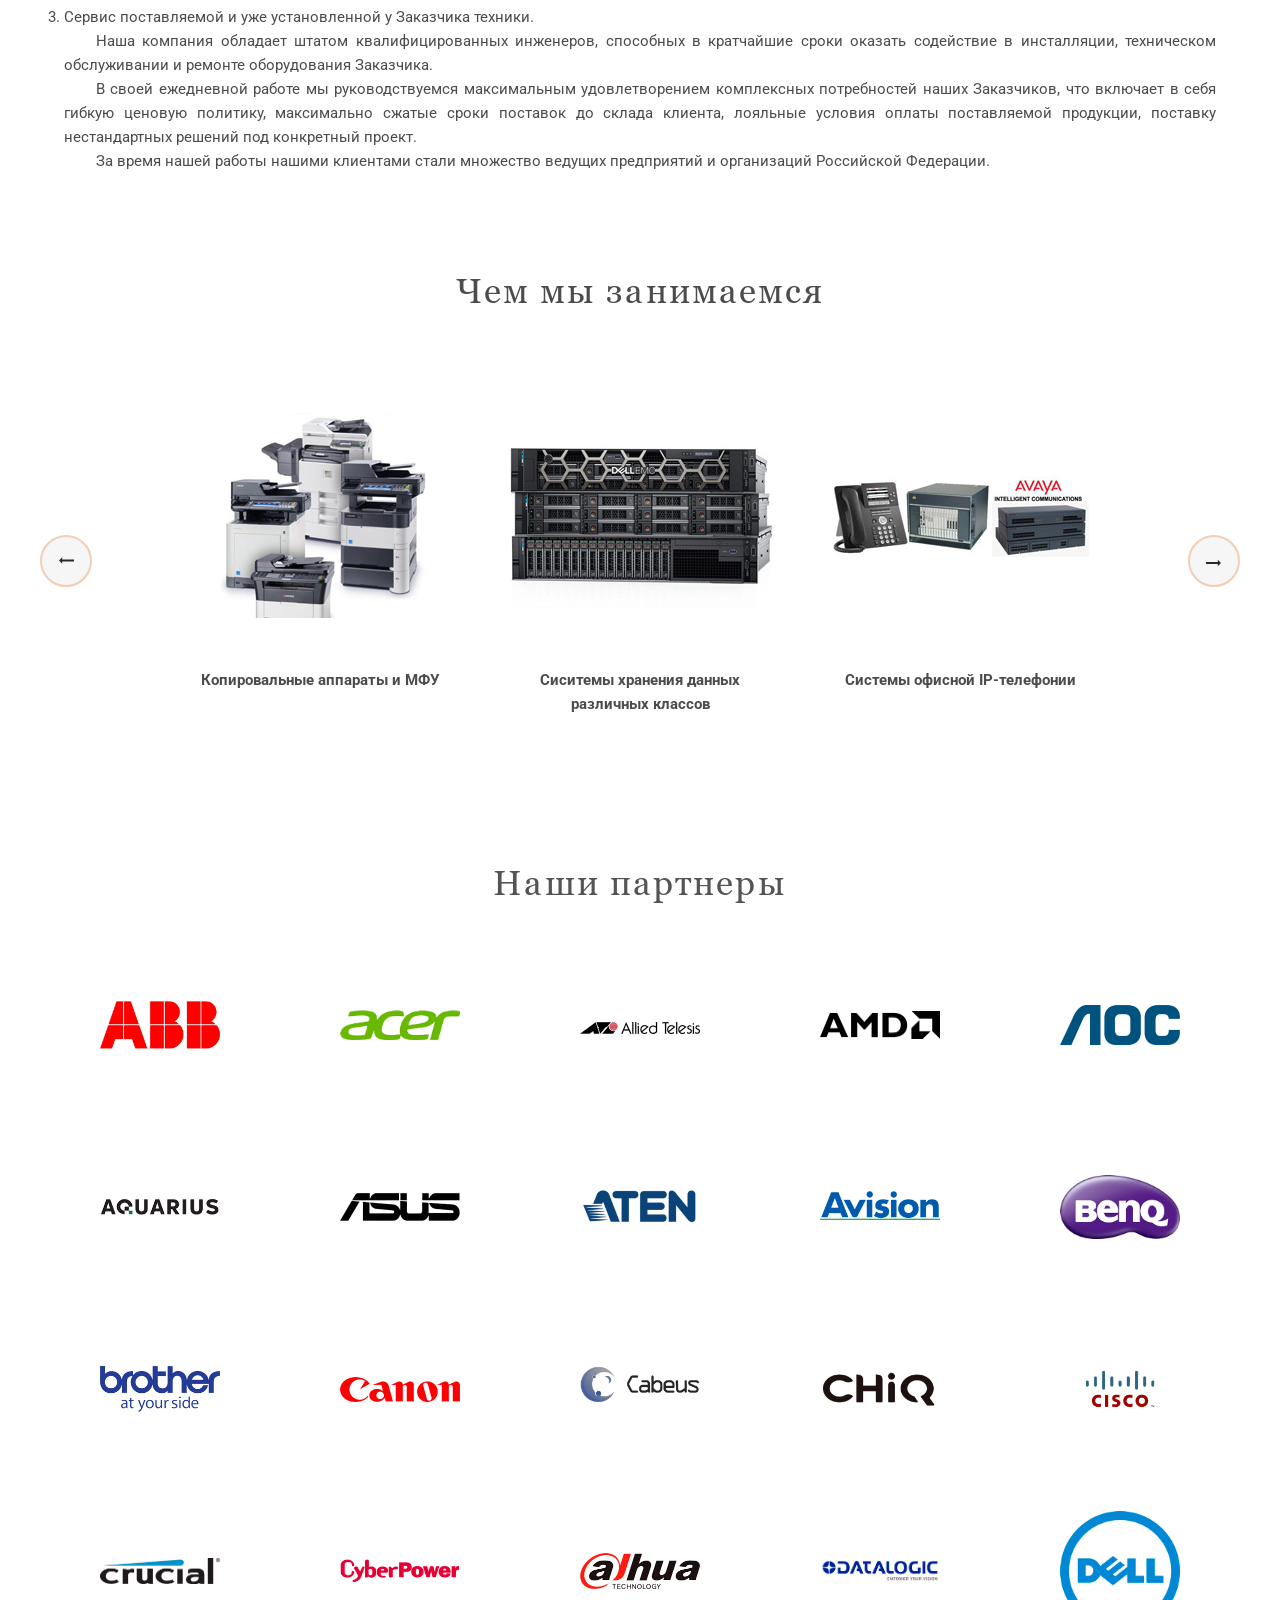
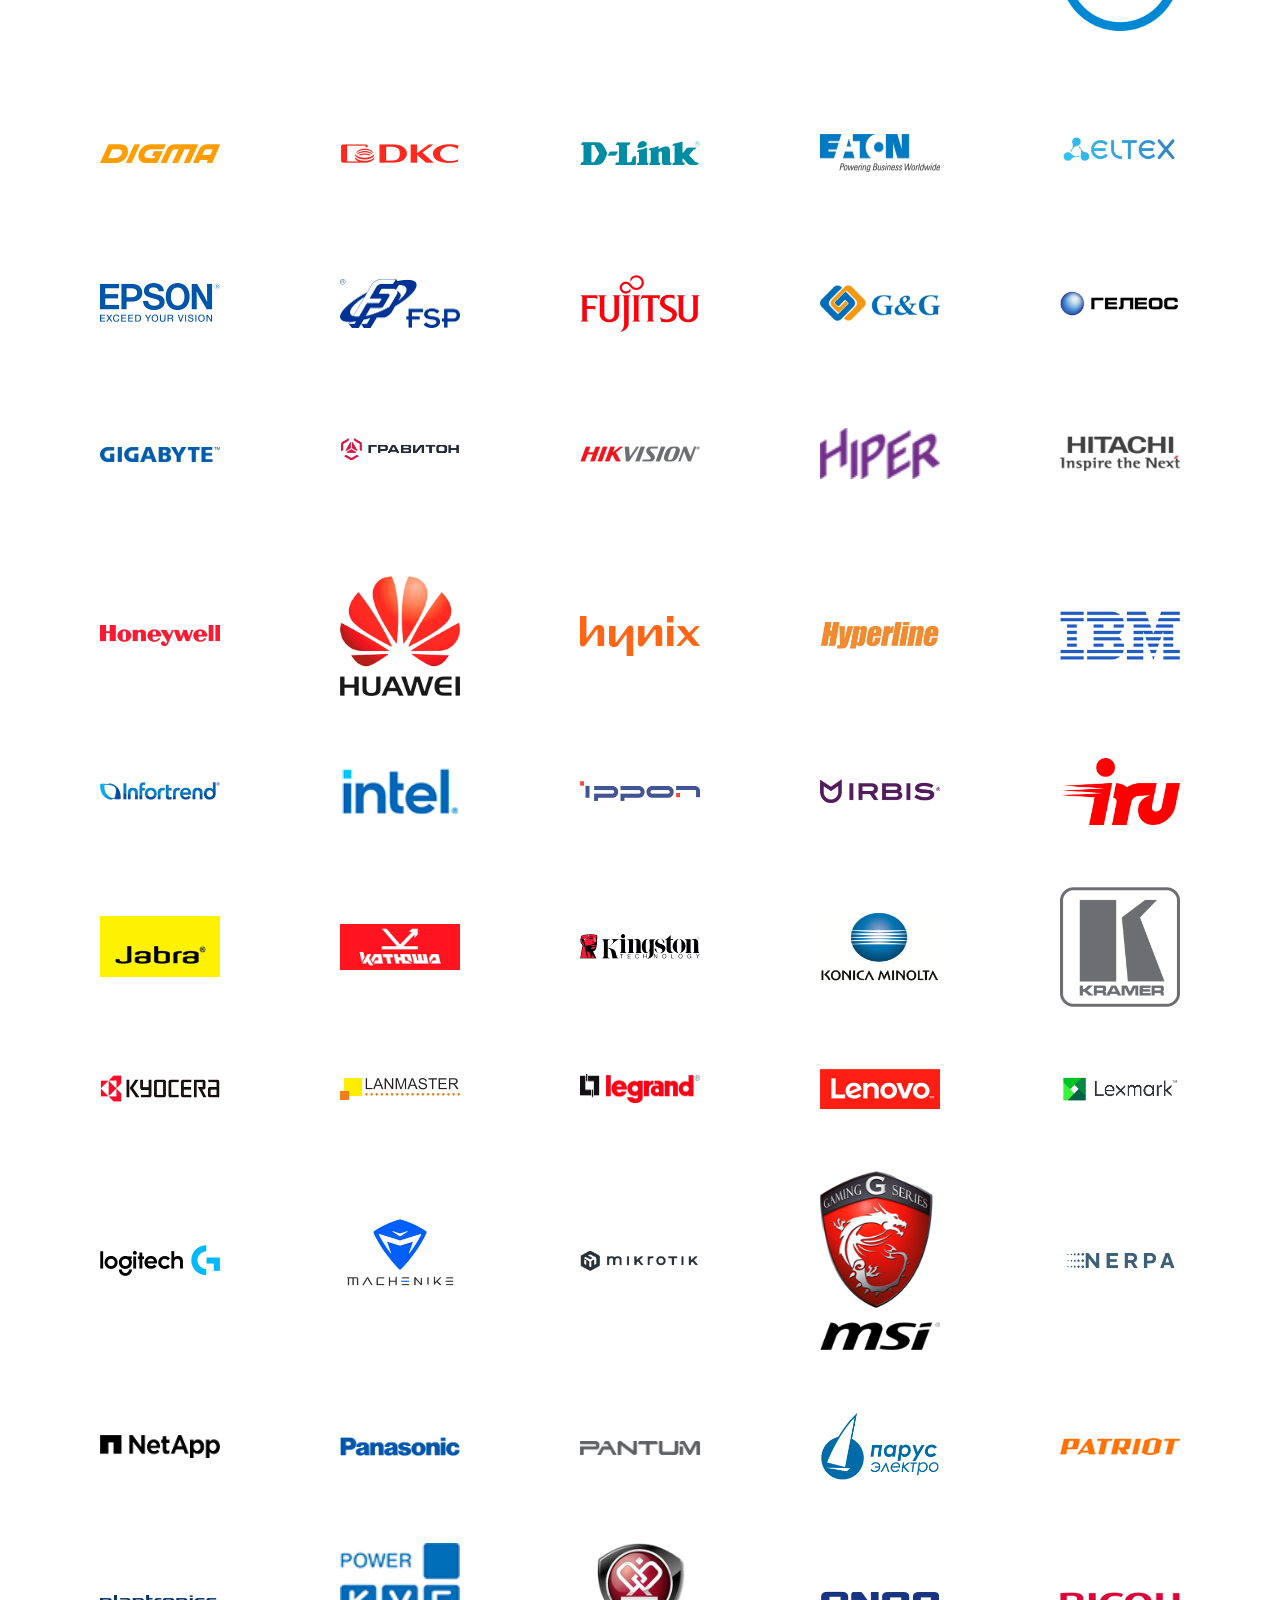
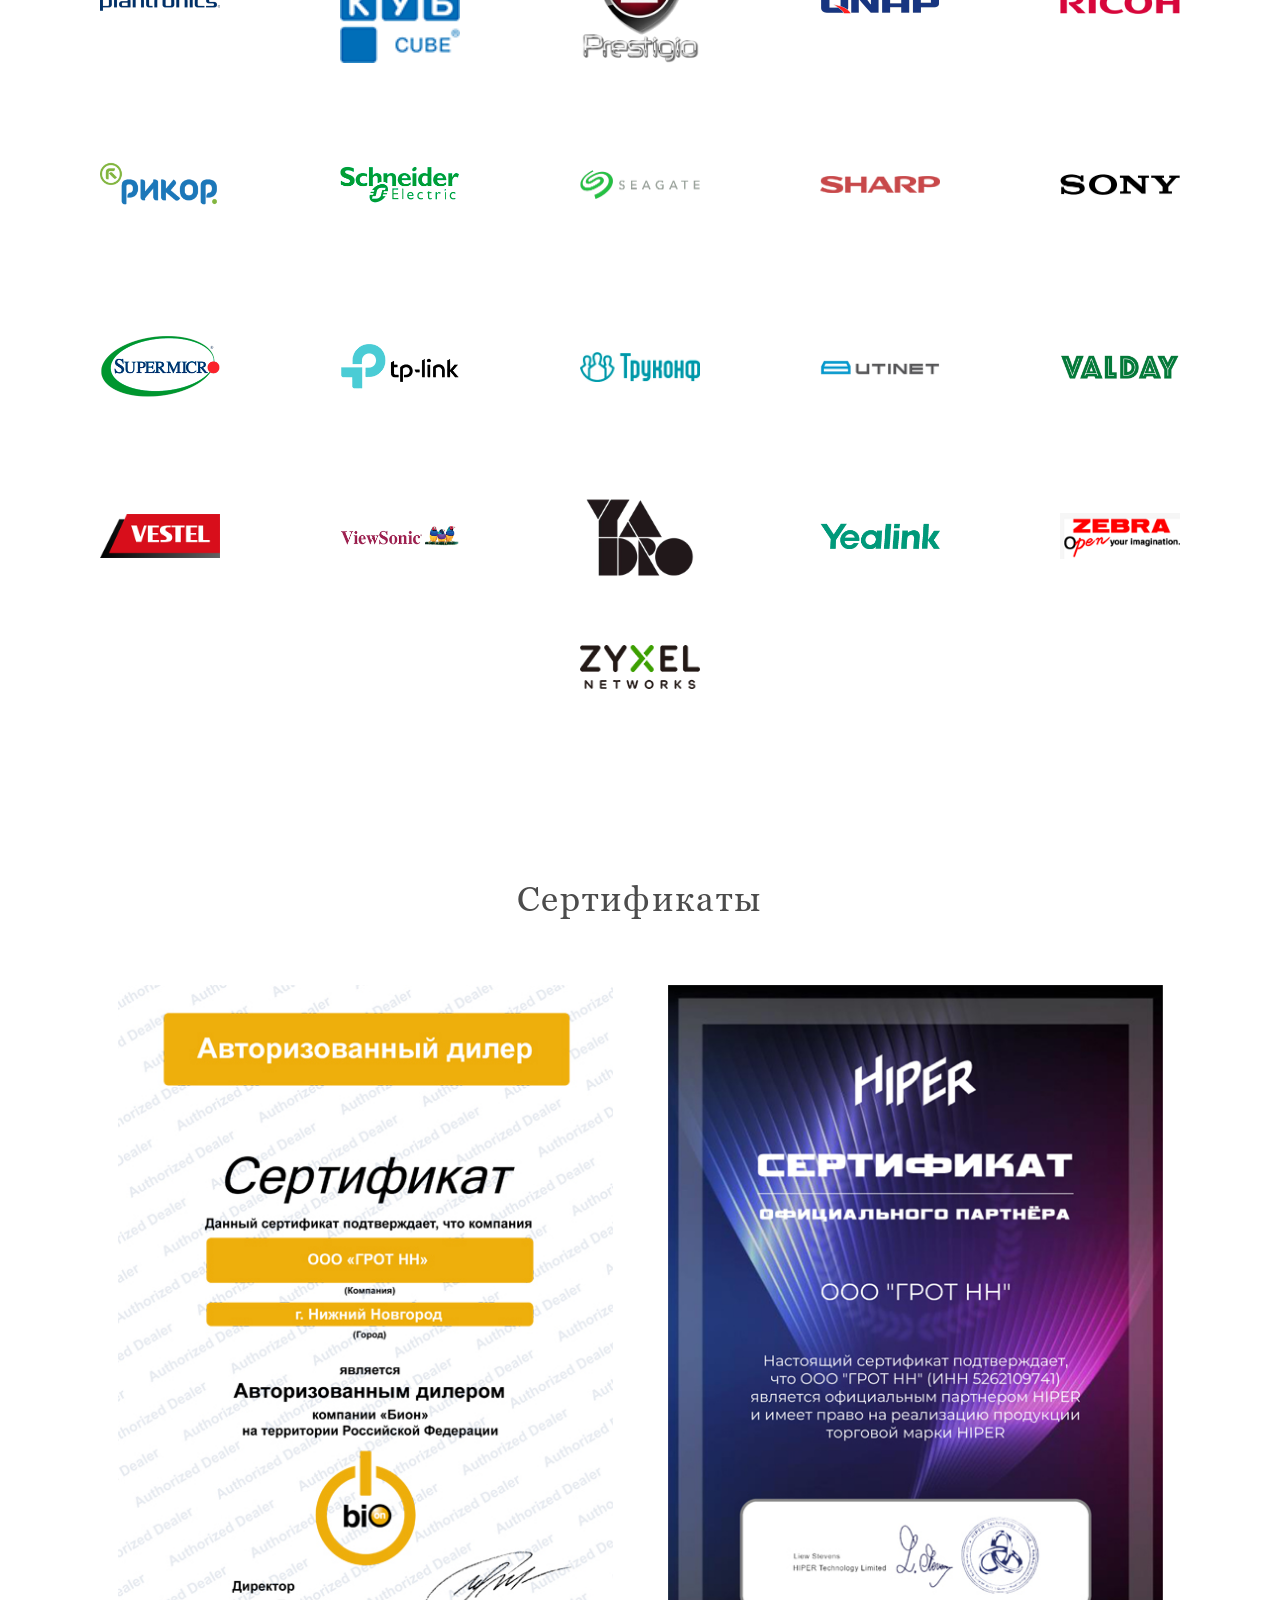
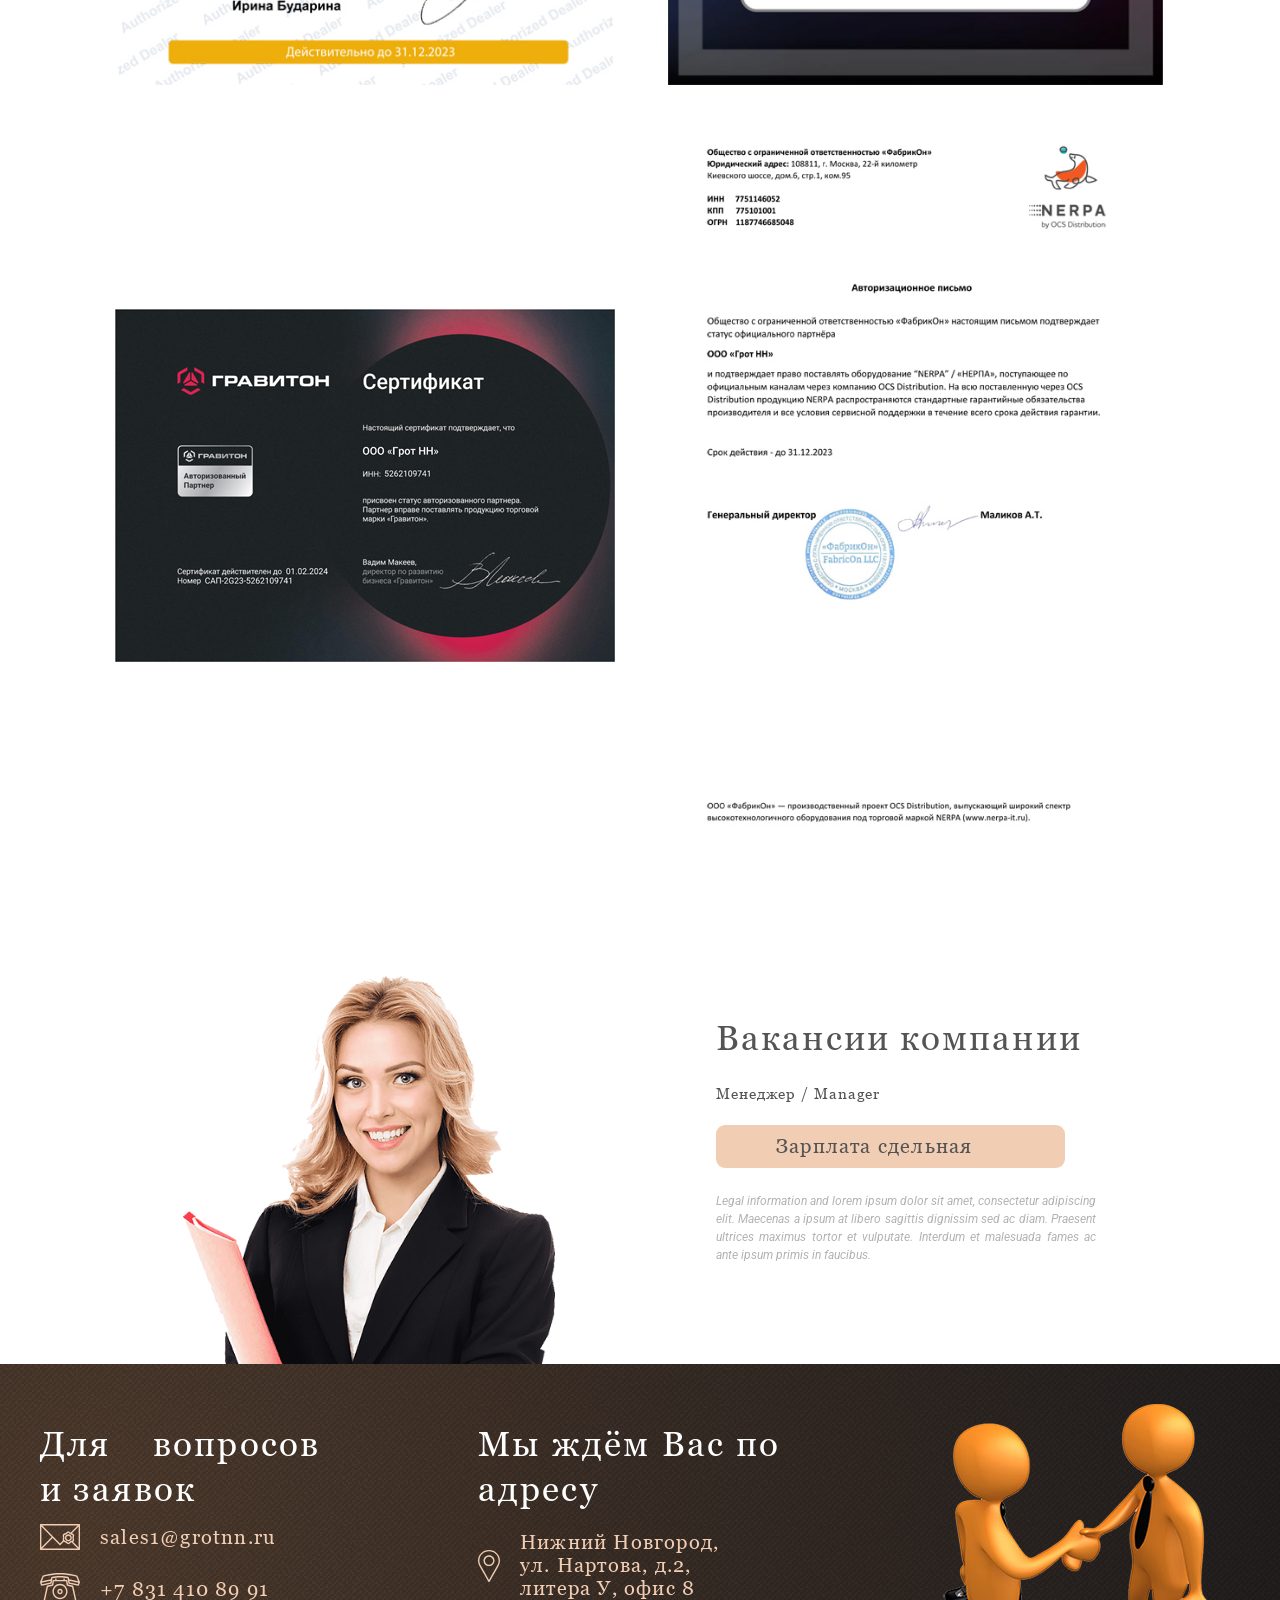
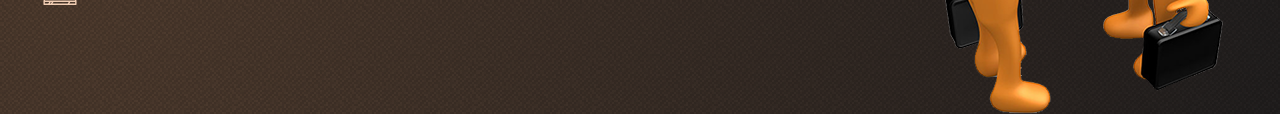
==== commit bb36f9fa: "feat: divides the slider into two lists" ====
--- a/index.html
+++ b/index.html
@@ -33,7 +33,7 @@
                 href="#about"
                 class="header__navigation_item_link header__navigation_item_link_current"
               >
-                О&nbsp;компании
+                О компании
               </a>
             </li>
             <li class="header__navigation_item">
@@ -237,123 +237,138 @@
             </button>
 
             <div class="services__slider_wrapper">
-              <ul class="services__slider_list">
-                <li
-                  class="services__slider_image"
+              <ul class="services__slider_image-list">
+                <li
+                  class="services__slider_image-item"
                   style="
                     background-image: url('./assets/images/slider/copier.jpg');
                   "
-                >
-                  <h4 class="services__slider_image-text">
+                ></li>
+                <li
+                  class="services__slider_image-item"
+                  style="
+                    background-image: url('./assets/images/slider/data_storage_system.jpg');
+                  "
+                ></li>
+                <li
+                  class="services__slider_image-item"
+                  style="background-image: url('./assets/images/slider/ip.jpg')"
+                ></li>
+                <li
+                  class="services__slider_image-item"
+                  style="
+                    background-image: url('./assets/images/slider/mfu.jpg');
+                  "
+                ></li>
+                <li
+                  class="services__slider_image-item"
+                  style="
+                    background-image: url('./assets/images/slider/notebook.jpg');
+                  "
+                ></li>
+                <li
+                  class="services__slider_image-item"
+                  style="
+                    background-image: url('./assets/images/slider/router.jpg');
+                  "
+                ></li>
+                <li
+                  class="services__slider_image-item"
+                  style="
+                    background-image: url('./assets/images/slider/security.jpg');
+                  "
+                ></li>
+                <li
+                  class="services__slider_image-item"
+                  style="
+                    background-image: url('./assets/images/slider/server.jpg');
+                  "
+                ></li>
+                <li
+                  class="services__slider_image-item"
+                  style="
+                    background-image: url('./assets/images/slider/service.jpg');
+                  "
+                ></li>
+                <li
+                  class="services__slider_image-item"
+                  style="
+                    background-image: url('./assets/images/slider/ups.jpg');
+                  "
+                ></li>
+                <li
+                  class="services__slider_image-item"
+                  style="
+                    background-image: url('./assets/images/slider/video_wall.jpg');
+                  "
+                ></li>
+                <li
+                  class="services__slider_image-item"
+                  style="
+                    background-image: url('./assets/images/slider/wardrobe.jpg');
+                  "
+                ></li>
+              </ul>
+
+              <ul class="services__slider_list-title">
+                <li class="services__slider_title-item">
+                  <h4 class="services__slider_title">
                     Копировальные аппараты и МФУ
                   </h4>
                 </li>
-                <li
-                  class="services__slider_image"
-                  style="
-                    background-image: url('./assets/images/slider/data_storage_system.jpg');
-                  "
-                >
-                  <h4 class="services__slider_image-text">
+                <li class="services__slider_title-item">
+                  <h4 class="services__slider_title">
                     Сиситемы хранения данных различных классов
                   </h4>
                 </li>
-                <li
-                  class="services__slider_image"
-                  style="background-image: url('./assets/images/slider/ip.jpg')"
-                >
-                  <h4 class="services__slider_image-text">
+                <li class="services__slider_title-item">
+                  <h4 class="services__slider_title">
                     Системы офисной IP-телефонии
                   </h4>
                 </li>
-                <li
-                  class="services__slider_image"
-                  style="
-                    background-image: url('./assets/images/slider/mfu.jpg');
-                  "
-                >
-                  <h4 class="services__slider_image-text">
+                <li class="services__slider_title-item">
+                  <h4 class="services__slider_title">
                     Печатающая техника всех известных вендоров
                   </h4>
                 </li>
-                <li
-                  class="services__slider_image"
-                  style="
-                    background-image: url('./assets/images/slider/notebook.jpg');
-                  "
-                >
-                  <h4 class="services__slider_image-text">
+                <li class="services__slider_title-item">
+                  <h4 class="services__slider_title">
                     Реестровые ноутбуки и рабочие станции
                   </h4>
                 </li>
-                <li
-                  class="services__slider_image"
-                  style="
-                    background-image: url('./assets/images/slider/router.jpg');
-                  "
-                >
-                  <h4 class="services__slider_image-text">
+                <li class="services__slider_title-item">
+                  <h4 class="services__slider_title">
                     Маршрутизаторы (включая тяжелые решения уровня предприятия)
                   </h4>
                 </li>
-                <li
-                  class="services__slider_image"
-                  style="
-                    background-image: url('./assets/images/slider/security.jpg');
-                  "
-                >
-                  <h4 class="services__slider_image-text">
+                <li class="services__slider_title-item">
+                  <h4 class="services__slider_title">
                     Оборудование систем безопасности предприятия
                   </h4>
                 </li>
-                <li
-                  class="services__slider_image"
-                  style="
-                    background-image: url('./assets/images/slider/server.jpg');
-                  "
-                >
-                  <h4 class="services__slider_image-text">
+                <li class="services__slider_title-item">
+                  <h4 class="services__slider_title">
                     Серверное оборудование любой сложности
                   </h4>
                 </li>
-                <li
-                  class="services__slider_image"
-                  style="
-                    background-image: url('./assets/images/slider/service.jpg');
-                  "
-                >
-                  <h4 class="services__slider_image-text">
+                <li class="services__slider_title-item">
+                  <h4 class="services__slider_title">
                     Сервис и сборка вычислительных систем
                   </h4>
                 </li>
-                <li
-                  class="services__slider_image"
-                  style="
-                    background-image: url('./assets/images/slider/ups.jpg');
-                  "
-                >
-                  <h4 class="services__slider_image-text">
+                <li class="services__slider_title-item">
+                  <h4 class="services__slider_title">
                     Системы Бесперебойного Питания (включая 3-фазное исполнение)
                   </h4>
                 </li>
-                <li
-                  class="services__slider_image"
-                  style="
-                    background-image: url('./assets/images/slider/video_wall.jpg');
-                  "
-                >
-                  <h4 class="services__slider_image-text">
+                <li class="services__slider_title-item">
+                  <h4 class="services__slider_title">
                     Видеостены, мультимедийное и видеопрезентационное
                     оборудование
                   </h4>
                 </li>
-                <li
-                  class="services__slider_image"
-                  style="
-                    background-image: url('./assets/images/slider/wardrobe.jpg');
-                  "
-                >
-                  <h4 class="services__slider_image-text">
+                <li class="services__slider_title-item">
+                  <h4 class="services__slider_title">
                     Серверные шкафы и стойки 19’’
                   </h4>
                 </li>
@@ -437,14 +452,9 @@
           <li class="footer__item footer__item_contacts">
             <h3 class="footer__title">Для вопросов и заявок</h3>
             <a
-              href="mailto:sales1@grotnn.ru"
+              href="mailto:sales4@grotnn.ru"
               class="footer__data footer__data_mail"
               >sales1@grotnn.ru</a
-            >
-            <a
-              href="mailto:sales4@grotnn.ru"
-              class="footer__data footer__data_mail"
-              >sales4@grotnn.ru</a
             >
             <a href="tel:+78314108991" class="footer__data footer__data_tel"
               >+7 831 410 89 91</a
--- a/styles/slider.css
+++ b/styles/slider.css
@@ -34,31 +34,51 @@
 }
 
 .services__slider_wrapper {
+  display: flex;
+  flex-direction: column;
   position: relative;
   overflow: hidden;
   width: 910px;
   height: 100%;
 }
 
-.services__slider_list {
+.services__slider_image-list {
   display: flex;
   gap: 50px;
-  height: 100%;
+  width: 100%;
+  overflow: hidden;
+  height: 270px;
   padding: 0;
-  position: absolute;
   list-style-type: none;
-  top: 0;
   transition: transform 0.5s ease-in-out;
 }
 
-.services__slider_image {
+.services__slider_image-item {
+  flex: none;
   background-repeat: no-repeat;
   background-position: center center;
-  height: 375px;
+  height: 270px;
   width: 270px;
 }
 
-.services__slider_image-text {
+.services__slider_list-title {
+  display: flex;
+  gap: 50px;
+  height: 100px;
+  width: 100%;
+  overflow: hidden;
+  padding: 0;
+  list-style-type: none;
+  transition: transform 0.5s ease-in-out;
+}
+
+.services__slider_title-item {
+  flex: none;
+  width: 270px;
+  height: 100px;
+}
+
+.services__slider_title {
   text-align: center;
 }
 
